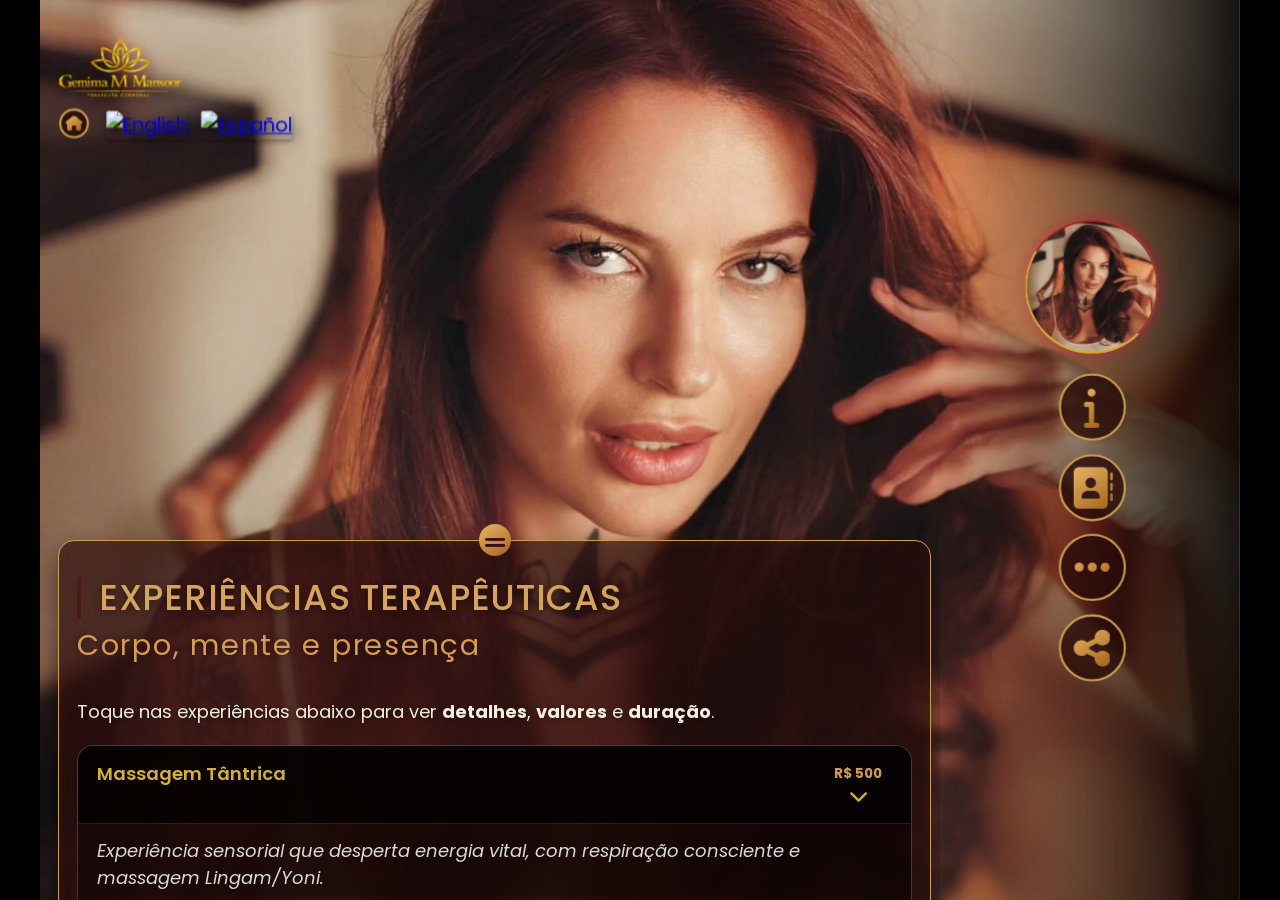
==== index.html @ d963f480 "Add files via upload" ====
<!DOCTYPE html>
<html lang="pt-br">
<head>
	<!-- Google tag (gtag.js) -->
	<script async src="https://www.googletagmanager.com/gtag/js?id=G-715Y9XQQBZ"></script>
	<script>
	window.dataLayer = window.dataLayer || [];
	function gtag(){dataLayer.push(arguments);}
	gtag('js', new Date());

	gtag('config', 'G-715Y9XQQBZ');
	</script>

	<!-- Google Tag Manager -->
	<script>(function(w,d,s,l,i){w[l]=w[l]||[];w[l].push({'gtm.start':
	new Date().getTime(),event:'gtm.js'});var f=d.getElementsByTagName(s)[0],
	j=d.createElement(s),dl=l!='dataLayer'?'&l='+l:'';j.async=true;j.src=
	'https://www.googletagmanager.com/gtm.js?id='+i+dl;f.parentNode.insertBefore(j,f);
	})(window,document,'script','dataLayer','GTM-T3SGC2VG');</script>
	<!-- End Google Tag Manager -->

    <meta charset="UTF-8">
	<meta http-equiv='X-UA-Compatible' content='IE=edge'>

	<title>Gemima M Mansoor | Terapeuta Corporal Integrativa</title>

	<meta name="description" content="Gemima M Mansoor – Terapeuta Corporal especializada em práticas integrativas, massagem tântrica, renascimento e bem-estar. Atendimento exclusivo e discreto.">

	<meta name="keywords" content="Gemima M Mansoor, Gemima Mansoor, terapeuta corporal, massagem tântrica, terapia integrativa, renascimento, rebirthing, bem-estar, spa terapêutico, Privacy Gemima, Gemima assinatura Privacy, Gemima M Mansoor fotos exclusivas">

	<meta name="author" content="Mauricio Jun TI">
	<meta name="robots" content="index, follow">
	<meta name="language" content="pt-BR">
	<meta name="revisit-after" content="7 days">

	<!-- RESPONSIVO -->
	<meta name="viewport" content="width=device-width, initial-scale=1.0, maximum-scale=1.0, user-scalable=no">
	<!-- FAVICON -->
	<link rel="icon" href="https://dcards.github.io/gemima-mansoor/favicon/favicon.ico" type="image/x-icon">
	<link rel="icon" href="https://dcards.github.io/gemima-mansoor/favicon/favicon-96x96.png" sizes="96x96" type="image/png"/>
	<link rel="icon" href="https://dcards.github.io/gemima-mansoor/favicon/favicon.svg" type="image/svg+xml"/>
	<link rel="apple-touch-icon" sizes="180x180" href="https://dcards.github.io/gemima-mansoor/favicon/apple-touch-icon.png" />
	<meta name="apple-mobile-web-app-title" content="Gemima M Mansoor | Terapeuta Corporal Integrativa" />

	<!-- CANONICAL -->
	<link rel="canonical" href="https://dcards.github.io/gemima-mansoor/">

	<!-- OPEN GRAPH (FACEBOOK / WHATSAPP / LINK PREVIEW) -->
	<meta property="og:title" content="Gemima M Mansoor | Terapeuta Corporal Integrativa">
	<meta property="og:description" content="Gemima M Mansoor – Terapeuta Corporal especializada em práticas integrativas, massagem tântrica, renascimento e bem-estar. Atendimento exclusivo e discreto.">
	<meta property="og:image" content="https://dcards.github.io/gemima-mansoor/imgs/logo-gemima-cartao-digital-puro-v01-01.png">
	<meta property="og:url" content="https://dcards.github.io/gemima-mansoor/">
	<meta property="og:type" content="website">
	<meta property="og:locale" content="pt_BR">

	<!-- TWITTER CARD -->
	<meta name="twitter:card" content="summary_large_image">
	<meta name="twitter:url" content="https://dcards.github.io/gemima-mansoor/"/>
	<meta name="twitter:title" content="Gemima M Mansoor | Terapeuta Corporal Integrativa">
	<meta name="twitter:description" content="Gemima M Mansoor – Terapeuta Corporal especializada em práticas integrativas, massagem tântrica, renascimento e bem-estar. Atendimento exclusivo e discreto.">
	<meta name="twitter:image" content="https://dcards.github.io/gemima-mansoor/imgs/logo-gemima-cartao-digital-puro-v01-01.png">

	<!-- PWA / MOBILE -->
	<meta name="theme-color" content="#000000">
	<meta name="mobile-web-app-capable" content="yes">
	<meta name="apple-mobile-web-app-capable" content="yes">
	<meta name="apple-mobile-web-app-status-bar-style" content="black-translucent">
	<meta name="apple-mobile-web-app-title" content="Cartão Digital">

	<!-- GEO (opcional, mas útil para local SEO) -->
	<meta name="geo.region" content="BR-RJ">
	<meta name="geo.placename" content="Rio de Janeiro">
	
	<link rel="manifest" href="https://dcards.github.io/gemima-mansoor/favicon/site.webmanifest" />

	<link rel='stylesheet' type='text/css' href='./css/all.css'/>
    <link rel='stylesheet' type='text/css' href='./css/brands.css'/>
    <link rel='stylesheet' type='text/css' href='./css/fontawesome.css'/>
    <link rel='stylesheet' type='text/css' href="./css/modal.css"/>

	<link rel="manifest" href="./manifest-github.json"/>

	<link rel="stylesheet" href="//fonts.googleapis.com/css2?family=Poppins:ital,wght@0,100;0,200;0,300;0,400;0,500;0,600;0,700;0,800;0,900;1,100;1,200;1,300;1,400;1,500;1,600;1,700;1,800;1,900&display=swap" media="all"/>

    <style>
        /* --- RESET & BASE --- */
        * { margin: 0; padding: 0; box-sizing: border-box; -webkit-font-smoothing: antialiased; }
		:root {
			/* Antigas cores de referência (turquesa/verde) foram substituídas */
			--profile-border-1: #D4AF37;      /* dourado principal */
			--profile-border-2: #F5F5F5;      /* branco suave */
			--link-color: #D4AF37;            /* bordas e ícones principais */
			--link-bgcolor: rgba(0, 0, 0, 0.6);
			--icon-color: #D4AF37;            /* ícones da sidebar */
			--share-icons-bgcolor: rgba(0, 0, 0, 0.85);
			--title-color: #F5F5F5;           /* títulos brancos */
			--newtitle-color: #D4AF37;        /* subtítulos dourados */
			--primary-color: #000000;
			--secondary-color: #D4AF37;
			--text-color: #F5F5F5;
			--menu-link-active-color: #D4AF37; /* ícone ativo dourado */
			--degrade-color: rgba(0, 0, 0, 0.9);
			--font-base: 'Poppins', sans-serif;
			--top-line-border: rgba(255, 255, 255, 0.2);
			
			/* Contatos e redes sociais */
			--contacts-icons-color: #D4AF37;
			--contacts-border-color: #D4AF37;
			--contacts-text-color: #F5F5F5;
			--social-icons-color: #F5F5F5;
			--social-border-color: #D4AF37;

			/* REDES SOCIAIS - NOVO CONTRASTE */
			--social-icons-color: #E0E0E0;        /* prata suave */
			--social-border-color: #D4AF37;       /* borda dourada (igual aos contatos) */
			--social-text-color: #FFFFFF;         /* texto de apoio, se houver */
			
			/* Botões fullscreen / add-to */
			--fullscreentextcolor: #F5F5F5;
			--fullscreentextbordertopleft: #D4AF37;
			--fullscreentextborderbottomright: #F5F5F5;
			--addtobtntextcolor: #D4AF37;
			--addtobtnbordertopleft: #D4AF37;
			--addtobtnborderbottomright: #F5F5F5;
			
			/* Footer */
			--mainfootertext: #aaaaaa;
			--mainfootertopborder: #262626;
			--mainfooterlink: #D4AF37;
			
			/* Imagem circular */
			--content-circular-image-border: #D4AF37;
			--call-to-action-link: #D4AF37;

			font-size: 100%;
		}
        
        body, html { 
            width: 100%; 
            height: 100%; 
            overflow: hidden;
            background-color: #000;
        }
        body { 
			/*font-size: clamp(0.75rem, 2vw, 1rem);*/
			font-size: clamp(0.875rem, 1.8vw, 1.125rem); /* 14px → 18px */
			font-family: var(--font-base);
			text-rendering: optimizeSpeed;
			-webkit-text-size-adjust: 100%;
    		-webkit-tap-highlight-color: transparent;
		}

        h1, h2, h3, h4, h5, h6 { font-weight: 600; line-height: 1.2; margin-bottom: 0.5em; color: var(--title-color); text-shadow: 2px 3px 5px rgba(0, 0, 0, 0.7); }
		h1 { font-size: clamp(1.375rem, 5vw, 2.8rem); } /* 22px → 44.8px (máximo) */
		h2 { font-size: clamp(1.25rem, 4vw, 2.2rem); } /* 20px → 35.2px */
		h3 { font-size: clamp(1.125rem, 3vw, 1.8rem); } /* 18px → 28.8px */
        /*h1 { font-size: clamp(1.5rem, 5vw, 2.5rem); }
        h2 { font-size: clamp(1.3rem, 4vw, 2rem); }
        h3 { font-size: clamp(1.1rem, 3vw, 1.5rem); }
		*/
		p, li, .texto-corrido {
			line-height: 1.5;
			/*max-width: 70ch;*/
		}
        /* --- CENA 3D --- */
        .scene {
            width: 100%; 
            height: 100vh; 
            perspective: 2000px;
            display: flex; 
            justify-content: center; 
            align-items: center;
        }

        .card-container {
            width: 100%; 
            height: 100%; 
            position: relative;
            transform-style: preserve-3d;
            transition: transform 1.2s cubic-bezier(0.4, 0, 0.2, 1);
        }

        .card-container.is-flipped { transform: rotateY(180deg); }

        .face {
            position: absolute; 
            width: 100%; 
            height: 100%;
            backface-visibility: hidden; 
            -webkit-backface-visibility: hidden;
            transform-style: preserve-3d;
            display: flex;
            justify-content: center;
        }

        .face-back { transform: rotateY(180deg); }

        .content-limit {
            width: 100%;
            max-width: 1200px;
            height: 100%;
            position: relative;
            display: grid;
            grid-template-columns: 0.75fr 0.25fr;
            transform-style: preserve-3d;
        }

        header {
            position: absolute;
			/*
			top: 4em;
    		left: 2.5em;
			*/
			top: 0;
			left: 0;
            z-index: 500;
            /*transform: translateZ(120px);*/
			transform: translate3d(3em, 3.5em, 120px);
            pointer-events: none;
			width: 30dvw;
        }
        .logo-link { pointer-events: auto; display: flex; align-items: center; cursor: pointer; }
        header img { max-height: 55px; width: auto; max-width: 100%; filter: drop-shadow(5px 5px 5px rgba(0, 0, 0, 0.55)); }

        .content-area { 
            grid-column: 1; 
            /*width: calc(75dvw + .4em);*/
			width: 75dvw;
			/*max-width: 1200px;*/
            height: 100%; 
            position: relative; 
            transform-style: preserve-3d;
        }
        
        .section-content {
            position: absolute; 
            /*width: calc(100% - 1.7em);*/
			/*width: calc(100% - 30px);*/
			width: calc(100% - 8px);
            height: 100%;
            /*left: 1.2em;*/
			top: 50%;
			left: 50%;
            /*padding: 0;*/
			padding: 0 .5em 0 1em;
            color: #fff; 
            overflow-y: auto;
            scrollbar-width: none;
            /*transform: translateZ(60px);*/
			transform: translate3d(-50%, -50%, 60px);
        }
        .face-front .section-content {
            overflow-y: auto;
			/*background-color: pink;*/
        }
        .face-back .section-content {
            overflow-y: auto;
			/*background-color: cyan;*/
        }

        .section-content::-webkit-scrollbar { display: none; }

        .text-wrapper {
			margin-top: 60dvh;
            width: 100%;
			/*width: 75dvw;*/
			max-width: 900px;
            background: rgba(0, 0, 0, 0.5);
            padding: 2em 1em 1em 1em;
            border-radius: 15px; 
            backdrop-filter: blur(15px);
            border: 1px solid rgba(255,255,255,0.1);
            margin-bottom: 60px;
            text-align: left;
        }

        .txtbreak {
			overflow-wrap: break-word; /* Quebra a palavra se passar do limite */
			word-break: break-all;     /* Força a quebra em navegadores mais antigos */
			hyphens: auto;             /* Adiciona hifenização se suportado */
			display: inline-block;     /* Garante que o elemento respeite o fluxo do box */
			max-width: 100%;
        }

		ul.checked-list li::marker {
			content: "✓ "; /* You can also use "✔️" or a hex code like "\2713" */
			color: #2ecc71; /* Sets the checkmark color */
			font-size: 1.2em; /* Adjusts the checkmark size */
			font-weight: bold;
		}

        .text-wrapper h2 { margin-bottom: 15px; color: var(--newtitle-color); text-transform: uppercase; }
        .text-wrapper p { line-height: 1.6; margin-bottom: 1em; text-shadow: 2px 3px 5px rgba(0, 0, 0, 0.7); }

        .sidebar {
            width: 25dvw;
			max-width: calc(25dvw - 4px);
            grid-column: 2; 
            height: 100%; 
            display: flex; 
            flex-direction: column;
            justify-content: center; 
            align-items: center; 
            /*transform: translateZ(90px);*/
			transform: translateZ(90px) translateX(-10px);
            padding: .6em .4em;
			background-image: linear-gradient(to right, rgba(255, 0, 0, 0), var(--degrade-color));
        }

        .profile-pic { 
            width: 100%; 
            max-width: 130px; 
            aspect-ratio: 1/1; 
            object-fit: cover; 
            border-radius: 50%; 
            margin-bottom: 35px; 
            cursor: pointer;
            pointer-events: auto;
        }

        .nav-icons { list-style: none; display: flex; flex-direction: column; gap: .7em; align-items: center; }
        .nav-icons li i { 
            font-size: clamp(1.5rem, 5vw, 2.5rem);
            color: #fff;
            cursor: pointer;
            transition: 0.3s;
        }
        .nav-icons li i:hover { color: var(--menu-link-active-color); transform: scale(1.1); }

        /* --- CLASSE ATIVA SOLICITADA --- */
        /* Altera apenas a cor do ícone sem mexer na borda */
        .nav-icons a.nav-active i {
            color: var(--menu-link-active-color) !important;
        }

        .bg-layer {
            position: absolute; top: 0; width: 100%; max-width: 1200px; height: 100%;
            background-position: top center; background-size: cover;
            transform: translateZ(0);
            transition: opacity 1.2s ease-in-out; 
            z-index: -1;
        }

        .card-container:not(.is-flipped) #bg-front { opacity: 1; }
        .card-container:not(.is-flipped) #bg-back { opacity: 0; }
        .card-container.is-flipped #bg-back { opacity: 1; }
        .card-container.is-flipped #bg-front { opacity: 0; }

        header, .sidebar, .text-wrapper { transition: opacity 0.1s linear; }

        .card-container:not(.is-flipped) .face-front header,
        .card-container:not(.is-flipped) .face-front .sidebar,
        .card-container:not(.is-flipped) .face-front .text-wrapper {
            opacity: 1; transition-delay: 0.6s;
        }
        .card-container.is-flipped .face-front header,
        .card-container.is-flipped .face-front .sidebar,
        .card-container.is-flipped .face-front .text-wrapper {
            opacity: 0; transition-delay: 0.6s;
        }

        .card-container.is-flipped .face-back header,
        .card-container.is-flipped .face-back .sidebar,
        .card-container.is-flipped .face-back .text-wrapper {
            opacity: 1; transition-delay: 0.6s;
        }
        .card-container:not(.is-flipped) .face-back header,
        .card-container:not(.is-flipped) .face-back .sidebar,
        .card-container:not(.is-flipped) .face-back .text-wrapper {
            opacity: 0; transition-delay: 0.6s;
        }

        #overlay-menu {
            position: fixed; top: 0; left: 50%; transform: translateX(-50%);
            width: 100%; max-width: 1200px; height: 100vh;
            background: rgba(0, 0, 0, 0.98); z-index: 1000;
            display: none; flex-direction: column; justify-content: center; align-items: center;
        }
        #overlay-menu.active { display: flex; }
        .close-btn { position: absolute; top: 30px; right: 30px; font-size: 50px; color: var(--gold-primary); cursor: pointer; }
        .overlay-list { list-style: none; text-align: center; }
        .overlay-list li { color: var(--icon-color); margin: .3em; font-size: 1.3rem; cursor: pointer; /*text-transform: capitalize;*/ }

		.profile-area {
			padding: 0 .15em;
		}
		.tooltip-mask-wrapper {
			right: .15em;
		}
        .circular-image {
            /*width: 95%; max-width: 8rem;*/ aspect-ratio: 1 / 1; border-radius: 50%;
            position: relative; display: flex; justify-content: center; align-items: center; margin-bottom: 1em;
        }
        .circular-image img { width: 95%; aspect-ratio: 1 / 1; border-radius: 50%; object-fit: cover; margin: 0 auto; object-position: center top; }
        .circular-image::before, .circular-image::after { content: ''; position: absolute; width: 95%; height: 95%; border-radius: 50%; }
        .circular-image::before { border: 2px solid transparent; border-bottom: 3px solid var(--profile-border-1); border-right: 2px solid var(--profile-border-1); border-left: 1px solid var(--profile-border-1); border-top: 2px solid var(--profile-border-1); animation: rotate 5s linear infinite; filter: drop-shadow(0 0 2px var(--profile-border-1)); z-index: -1; }
        .circular-image::after { border: 2px solid transparent; border-top: 3px solid var(--profile-border-2); border-right: 2px solid var(--profile-border-2); border-left: 1px solid var(--profile-border-2); border-bottom: 2px solid var(--profile-border-2); animation: rotatereverse 5s linear infinite; filter: drop-shadow(0 0 4px var(--profile-border-2)); z-index: -1; }
        @keyframes rotate { 0% { transform: rotate(0deg); } 100% { transform: rotate(360deg); } }
        @keyframes rotatereverse { 0% { transform: rotate(360deg); } 100% { transform: rotate(0deg); } }

        .nav-icons a {
            display: inline-flex; border: 2px solid var(--link-color); border-radius: 100%;
            background-color: var(--link-bgcolor); width: clamp(2.851rem, 10vw, 4rem);
            aspect-ratio: 1 / 1; justify-content: center; align-items: center; text-decoration: none;
        }
        .nav-icons a i { color: var(--icon-color); }

        /* Share Buttons Styles */
        .share-menu { list-style: none; display: flex; flex-direction: column; gap: .5rem; font-size: clamp(1.5rem, 5vw, 2.5rem); }
        .share-buttons { display: none; margin-right: 10px; }
        .share-buttons.show {
            display: flex !important; position: fixed; right: calc(25dvw - .7em); z-index: 1001;
            align-items: flex-end; background-color: var(--share-icons-bgcolor);
            padding: .7rem .5rem; border-radius: 50% / 9.5%; flex-direction: column;
        }
        .share-item a {
            color: var(--icon-color); border: 2px solid var(--link-color); border-radius: 100%;
            background-color: var(--link-bgcolor); width: clamp(2.851rem, 10vw, 4rem);
            aspect-ratio: 1 / 1; display: flex; justify-content: center; align-items: center; text-decoration: none;
        }
        .copy-tooltip {
            position: absolute; background-color: var(--share-icons-bgcolor); color: white;
            padding: 5px 10px; border-radius: 4px; font-size: .7em; /*bottom: 100%;*//*bottom: -2.7em;*/ left: 50%;
            transform: translateX(-50%); white-space: nowrap; opacity: 0; pointer-events: none;
            transition: opacity 0.3s ease; margin-bottom: 5px; z-index: 1001;
        }
		.copy-link { position: relative; }
		.fade-wrapper {
			/* Envolve o conteúdo rolável e aplica a máscara */
			/*
			-webkit-mask-image: linear-gradient(to bottom, transparent 85px, black 120px, black 100%);
			mask-image: linear-gradient(to bottom, transparent 85px, black 120px, black 100%);
			*/
			-webkit-mask-image: linear-gradient(to bottom, transparent 115px, black 170px, black 100%);
			mask-image: linear-gradient(to bottom, transparent 115px, black 170px, black 100%);
			-webkit-mask-size: 100% 100%;
			mask-size: 100% 100%;
			-webkit-mask-repeat: no-repeat;
			mask-repeat: no-repeat;
		}

		/* --- ESTILIZAÇÃO DO CONJUNTO SHARE + QRCODE --- */
		.share-buttons.show {
			display: flex !important; 
			position: fixed; 
			right: calc(25dvw - .7em); 
			z-index: 1001;
			align-items: center; /* Centralização vertical dos itens (QR e Menu) */
			justify-content: center;
			background-color: var(--share-icons-bgcolor);
			padding: 1.5rem;
			/* Novo border-radius aprimorado para o conjunto */
			border-radius: 25px; 
			border: 1px solid rgba(255, 255, 255, 0.1);
			backdrop-filter: blur(10px);
			flex-direction: row; /* QRCode à esquerda, Menu à direita */
			gap: 1.5rem;
			/* Limite solicitado de 65% da largura da área visível */
			max-width: 65vw;
			box-shadow: 0 10px 30px rgba(0,0,0,0.5);
		}

		/* Container do QRCode e Legenda */
		.qrcode-wrapper {
			display: flex;
			flex-direction: column;
			align-items: center;
			justify-content: center;
			flex-shrink: 0;
		}
		.qrcode-img {
			width: clamp(27dvw, 15vw, 150px);
			height: auto;
			border: 5px solid #fff;
			border-radius: 8px;
			margin-bottom: 8px;
		}
		.qrcode-legend {
			color: var(--icon-color);
			font-size: 0.75rem;
			font-weight: 600;
			text-transform: uppercase;
			letter-spacing: 1px;
			white-space: nowrap;
		}

		/* Ajuste fino na lista de ícones para não perder o alinhamento */
		.share-menu { 
			list-style: none; 
			display: flex; 
			flex-direction: column; 
			gap: 0.5rem; 
		}

		/* --- ESTILIZAÇÃO DO COMPONENTE DE CONTATOS --- */
		.contact-container {
			display: grid;
			grid-template-columns: repeat(3, 1fr); /* 3 colunas por linha */
			gap: 0.8rem;
			width: 100%;
			justify-content: center;
		}
		.contact-item {
			text-decoration: none;
			display: flex;
			flex-direction: column;
			align-items: center;
			transition: transform 0.3s ease;
		}
		.contact-item:hover {
			transform: translateY(-5px);
		}
		.contact-btn {
			width: clamp(2.851rem, 10vw, 4rem);
			aspect-ratio: 1 / 1;
			border-radius: 100%;
			display: flex;
			justify-content: center;
			align-items: center;
			background-color: var(--link-bgcolor);
			/* Sugestão de cor: Bordas em dourado/laranja para destaque */
			border: 2px solid var(--contacts-border-color);
			margin-bottom: 8px;
			box-shadow: 0 4px 15px rgba(0,0,0,0.3);
		}
		.contact-btn i {
			/* Sugestão de cor: Ícones acompanhando a borda */
			color: var(--contacts-icons-color);
			font-size: clamp(1.5rem, 5vw, 2.5rem);
		}
		.contact-label {
			color: var(--contacts-text-color);
			font-size: clamp(0.65rem, 2vw, 0.75rem);
			text-transform: uppercase;
			font-weight: 500;
			letter-spacing: 0.5px;
			text-align: center;
		}
		.contact-grid-wrapper {
			padding-bottom: 1em;
		}

		/* --- COMPONENTE DE REDES SOCIAIS --- */
		.social-grid-wrapper {
			padding: 1em 0;
			border-top: 1px solid var(--top-line-border);
			border-image: linear-gradient(to right, transparent, var(--top-line-border), var(--top-line-border), var(--top-line-border), transparent) 1;
			width: 100%;
			justify-content: center; /* Centraliza horizontalmente */
		}
		.social-container {
			display: flex;
			flex-wrap: wrap; /* Quebra linha se necessário */
			justify-content: center;
			gap: 1rem; /* Espaçamento uniforme */
			max-width: 100%;
			/*margin-top: 1em;*/
		}
		.social-btn {
			width: clamp(2.851rem, 10vw, 4rem); /* Mesma dimensão do contact-grid-wrapper */
			aspect-ratio: 1 / 1;
			border-radius: 50%;
			display: flex;
			justify-content: center;
			align-items: center;
			background-color: var(--link-bgcolor);
			/* Sugestão: Borda dourada para manter o padrão Premium */
			border: 2px solid var(--social-border-color);
			text-decoration: none;
			transition: all 0.3s cubic-bezier(0.175, 0.885, 0.32, 1.275);
		}
		.social-btn i {
			/* Sugestão: Ícones em dourado */
			color: var(--social-icons-color);
			font-size: clamp(1.5rem, 5vw, 2.5rem);
		}
		/* Efeito de Hover para interatividade */
		.social-btn:hover {
			transform: scale(1.1) translateY(-3px);
			background-color: var(--secondary-color);
		}
		.social-btn:hover i {
			color: #000; /* Inverte a cor no hover para destaque */
		}
		.redesSociais {
			padding: 1em 0;
			border-top: 1px solid var(--top-line-border);
			border-image: linear-gradient(to right, transparent, var(--top-line-border), var(--top-line-border), var(--top-line-border), transparent) 1;
			width: 100%;
			justify-content: center; /* Centraliza horizontalmente */
		}
		.social-btn:hover {
			transform: scale(1.1) translateY(-3px);
			background-color: #D4AF37;        /* fundo dourado */
		}
		.social-btn:hover i {
			color: #000000;                   /* ícone preto para contraste */
		}

        /* Modal Add To */
		/* The Modal (background) */
		.modal {
			display: none; /* Hidden by default */
			position: fixed; /* Stay in place */
			z-index: 19999;
			left: 0;
			top: initial !important;
			bottom: 0 !important;
			width: 100%; /* Full width */
			height: auto !important;
			overflow: auto; /* Enable scroll if needed */
			background-color: rgb(0,0,0); /* Fallback color */
			background-color: rgba(0,0,0,0.4); /* Black w/ opacity */
			-webkit-animation-name: fadeIn; /* Fade in the background */
			-webkit-animation-duration: 0.4s;
			animation-name: fadeIn;
			animation-duration: 0.4s;
		}
		/* Modal Content */
		.modal-content {
			position: fixed;
			bottom: 0;
			background-color: #fefefe;
			width: 100%;
			-webkit-animation-name: slideIn;
			-webkit-animation-duration: 0.4s;
			animation-name: slideIn;
			animation-duration: 0.4s;
			background: rgba(31, 78, 80, 0.85);
		}
		/* The Close Button */
		.close {
			color: var(--addtobtntextcolor) /*#D6BA84*/;
			float: right;
			font-size: 28px;
			font-weight: bold;
		}
		.close:hover,
		.close:focus {
			color: #b5b5b5;
			text-decoration: none;
			cursor: pointer;
		}
		.modal-header {
			padding: 2px 16px;
			background-color: #fff;
			color: white;
			background-color: initial;
			border-bottom: 1px solid #C41E3A;
            align-items: center;
		}
		.modal-header h2 {
			font-size: 1.15em;
			line-height: 28px;
			color: var(--addtobtntextcolor) /*#D6BA84*/;
			font-weight: normal;
			margin: 0;
		}
		.modal-body {padding: 11px 16px 6px 16px;}
		.modal-footer {
			display: none;
		}
		/* Add Animation */
		@-webkit-keyframes slideIn {
			from {bottom: -300px; opacity: 0} 
			to {bottom: 0; opacity: 1}
		}
		@keyframes slideIn {
			from {bottom: -300px; opacity: 0}
			to {bottom: 0; opacity: 1}
		}
		@-webkit-keyframes fadeIn {
			from {opacity: 0} 
			to {opacity: 1}
		}
		@keyframes fadeIn {
			from {opacity: 0} 
			to {opacity: 1}
		}
		.fullscreenline { display: block; align: center; margin: 0px auto; text-align: center; }
		.fullscreenline button {
			transition: all .3s;
			background: initial;
			/*padding: 10px 10px !important;*/
			padding: .8em .6em !important;
			display: inline-block;
			vertical-align: middle;
			margin: 0 0 5px 0;
			font-size: 14px;
			text-transform: uppercase;
			color: var(--fullscreentextcolor);
			font-weight: normal;
			white-space: nowrap;
			font-family: var(--font-base)/*'Lato', sans-serif*/;
			text-decoration: none;
			letter-spacing: 1.5px;
			cursor: pointer;
			border: none !important;
            box-shadow: 2px 0px inset var(--fullscreentextbordertopleft), 0px 2px inset var(--fullscreentextbordertopleft), -2px 0px inset var(--fullscreentextborderbottomright), 0px -2px inset var(--fullscreentextborderbottomright);
		}
		button.firstbutt { /*margin-right: 10px !important;*/ }
		#fullscreenbuttons {
			margin-top: 1em;
			/*margin-bottom: 1em;*/
			font-size: 0.8em !important;
			display: flex;
			flex-wrap: wrap;
			justify-content: center;
			gap: .5em;
			max-width: 100%;
			padding: 1em 0;
    		border-top: 1px solid var(--top-line-border);
			border-image: linear-gradient(to right, transparent, var(--top-line-border), var(--top-line-border), var(--top-line-border), transparent) 1;
		}
		#fullscreenbuttons button {
			font-size: 0.8em !important;
			display: flex;
			justify-content: center;
			align-items: center;
		}
		.add-to {
			/*
			background-color: #E02D44; 
			width: 30%;
			*/
		} 
		.add-to-btn {
			color: var(--addtobtntextcolor) !important;
			font-size: 0.75em !important;
            box-shadow: 2px 0px inset var(--addtobtnbordertopleft), 0px 2px inset var(--addtobtnbordertopleft), -2px 0px inset var(--addtobtnborderbottomright), 0px -2px inset var(--addtobtnborderbottomright) !important;
			border-radius: 4px;
		}

        /* Footer */
		.mainfooter {
			background: initial;
			width: 100%;
            text-align: center;
            margin-top: 1em;
            padding: 1em;
			color: var(--mainfootertext);
			border-top: 1px solid var(--mainfootertopborder);
		}
        .mainfooter p {
			margin: 0 auto;
		}
		.mainfooter a {
			color: var(--mainfooterlink);
			text-decoration: none;
		}
        footer {
			text-align: center;
			padding: 0;
			font-size: 0.7em;
		}

		/* Content Images */
		.content-right-circular-image {
			float: right;
			width: 7em;
			aspect-ratio: 1 / 1;
			object-fit: cover;
			border-radius: 50%;
			border: 2px solid var(--content-circular-image-border);
			margin-left: .5em;
			object-position: center top;
		}
		/* Content List */
		main.content-area section.section-content ul {
			list-style-type: circle;
			padding-left: 2em;
			list-style-position: outside;
			padding-bottom: 1em;
		}
		main.content-area section.section-content li {
			line-height: 1.6;
		}
		/* Content Link */
		main.content-area section.section-content p a {
			color: var(--text-color);
			text-decoration: underline;
		}
		main.content-area section.section-content a.calltoaction {
			color: var(--call-to-action-link);
			font-weight: bold;
			text-decoration: underline;
		}
		/* Ajustes de empilhamento (Stacking Context) */
		/* Quando o cartão NÃO está virado, a face de trás deve ignorar toques */
		.card-container:not(.is-flipped) .face-back {
			pointer-events: none;
			/*visibility: hidden;*/ /* Reforço para o navegador ignorar a camada */
		}
		/* Quando o cartão ESTÁ virado, a face da frente deve ignorar toques */
		.card-container.is-flipped .face-front {
			pointer-events: none;
			/*visibility: hidden;*/
		}
		/* Garante que a face visível sempre aceite toques */
		.card-container:not(.is-flipped) .face-front,
		.card-container.is-flipped .face-back {
			pointer-events: auto;
			/*visibility: visible;*/
		}
		
        @media (min-width: 768px) {
            /*header { top: 3.5em; left: 3.7em; }*/
            /*.section-content { left: 1.5em; }*/
            /*.sidebar { right: 1.1em !important; width: 25dvw; }*/
            /*.content-area { width: calc(100dvw - 25dvw); }*/
            .share-buttons.show { right: calc(25dvw - .5em); }
        }
		@media screen and (min-width: 1024px) and (max-height: 600px) {
			/*
            header {
                top: 3em;
                left: 3.5em;
            }
			*/
        }
        @media (min-width: 1200px) {
            /*.sidebar { max-width: calc((1200px * 25 / 100) - 1.7em); }*/
			.section-content {
				width: 100%;
				transform: translate3d(-50%, -50%, 0px);
			}
			.content-area {
				max-width: 900px;
			}
			.sidebar {
				width: 300px;
				max-width: calc(300px - 17px);
			}
            .share-buttons.show { right: calc((1200px * 22.5 / 100)); }
            /*.content-area { width: calc((1200px * 75 / 100)); }*/
        }
		@media (min-width: 1280px) {
			/*
			.sidebar {
				max-width: calc((1200px * 25 / 100) - 1.57em);
			}
			*/
		}
        @media (max-width: 768px) {
            .content-limit { grid-template-columns: 1fr; }
            /*.sidebar { position: absolute; right: 0.6em; width: calc(25dvw - .7em); transform: translateZ(100px); }*/
        }
		@media (max-width: 480px) {
			.fade-wrapper {
				/*
				-webkit-mask-image: linear-gradient(to bottom, transparent 70px, black 120px, black 100%);
				mask-image: linear-gradient(to bottom, transparent 70px, black 120px, black 100%);
				*/
				-webkit-mask-image: linear-gradient(to bottom, transparent 115px, black 170px, black 100%);
				mask-image: linear-gradient(to bottom, transparent 115px, black 170px, black 100%);
			}

			.share-buttons.show {
				padding: 1rem;
				gap: 0.8rem;
			}
			.qrcode-legend {
				font-size: 0.6rem;
			}
		}
		/* Ajuste para telas muito pequenas */
		@media (max-width: 360px) {
			.contact-container {
				gap: 0.8rem 0.5rem;
			}
		}
		@media (max-height: 430px) {
			.profile-area {
				padding: 0 1.8em;
			}
			.tooltip-mask-wrapper {
				right: 1.8em;
			}
			.circular-image {
				/*width: 65%;*/
				margin-bottom: .5em;
			}
			.nav-icons {
				gap: .5em;
			}
			.nav-icons a {
				width: clamp(2.851rem, 10vw, 2.851rem);
			}
			.nav-icons li i {
				font-size: clamp(1.5rem, 1.7rem, 2.5rem);
			}
			/*
			header {
				top: 2em;
				left: 2.5em;
			}
			*/
			.share-item a {
				width: clamp(2.851rem, 10vw, 2.5rem);
			}
			.share-menu {
				gap: .3em;
				font-size: clamp(1.5rem, 5vw, 1.7rem);
			}
		}
		@media (max-height: 345px) {
			.profile-area {
				padding: 0 2.4em;
			}
			.tooltip-mask-wrapper {
				right: 2.4em;
			}
			.circular-image {
				/*width: 60%;*/
				margin-bottom: .3em;
			}
			.nav-icons {
				gap: .3em;
			}
			.nav-icons a {
				width: clamp(2.851rem, 10vw, 2.851rem);
			}
			.nav-icons li i {
				font-size: clamp(1.5rem, 1.7rem, 2.5rem);
			}
			.share-item a {
				width: clamp(2.851rem, 10vw, 2.5rem);
			}
			.share-menu {
				gap: .2em;
				font-size: clamp(1.5rem, 5vw, 1.7rem);
			}
		}
    </style>
	<style>
		/* --- VERSÃO LIGHT/TRANSPARENT DO TOOLTIP --- */
		
		.profile-area {
			position: relative;
			display: inline-flex;
			align-items: center;
			justify-content: center;
		}

		.circular-image {
			position: relative;
			z-index: 20;
			cursor: pointer;
		}

		/* 1. MASK CONTAINER */
		.tooltip-mask-wrapper {
			position: absolute;
			right: .15em;
			top: 0;
			/*transform: translateY(-50%);*/
			height: calc(100% - .5em);
			z-index: 10;
			overflow: hidden; 
			width: 0; 
			opacity: 0;
			visibility: hidden;
			pointer-events: none;
			transition: width 0.6s cubic-bezier(0.19, 1, 0.22, 1), 
						opacity 0.4s ease,
						visibility 0.4s;
		}

		.tooltip-mask-wrapper.active {
			width: 90dvw /*calc(380px + 13em)*/;
			opacity: 1;
			visibility: visible;
			pointer-events: auto;
		}

		/* 2. APPENDIX SLIDER - VERSÃO CLARA/TRANSPARENTE */
		.tooltip-appendix {
			position: absolute;
			right: 0;
			top: 0;
			height: 100%;
			width: max-content;
			max-width: 88dvw;
			
			/* OPÇÃO: Fundo Branco Translúcido (Efeito Vidro) */
			/*background: rgba(255, 255, 255, 0.35); */
			background: rgba(214, 186, 132, .65);
			
			/* OPÇÃO: Totalmente sem cor (Remover a linha de background acima e usar apenas o blur) */
			/* background: transparent; */

			backdrop-filter: blur(12px); 
			-webkit-backdrop-filter: blur(12px);
			
			padding: .5em 7.5em .5em 1em;
			border-radius: 100px 100px;
			
			/* Borda subtil para definir o limite no fundo claro */
			border-top: 2px solid rgba(255, 255, 255, 0.8);
			border-right: 2px solid rgba(255, 255, 255, 0.8);
			border-bottom: 2px solid rgba(255, 255, 255, 0.8);
			border-left: 2px solid rgba(255, 255, 255, 0.8);
			/*border-right: none;*/
			
			/* Sombra mais suave para versões claras */
			box-shadow: -5px 5px 15px rgba(0,0,0,0.1);
			text-shadow: none;
		}

		.tooltip-content {
			display: flex;
			align-items: center;
			justify-content: flex-start;
			gap: 1em;
			height: 100%;
			min-width: max-content; 
			text-shadow: none;
		}
		.tooltip-text h1, .tooltip-text h2, .tooltip-text h3, .tooltip-text h4, .tooltip-text h5, .tooltip-text h6, .tooltip-text p, .tooltip-text a {
			text-shadow: none !important;
		}

		.close-trigger {
			display: flex;
			align-items: center;
			justify-content: center;
			/* Cor de destaque mais escura para contraste no fundo claro */
			color: #000; 
			cursor: pointer;
			transition: transform 0.3s ease;
			flex-shrink: 0;
		}

		.close-trigger svg {
			width: 2em;
			height: 2em;
		}

		.tooltip-text {
			display: flex;
			flex-direction: column;
			line-height: 1.3;
			text-align: right;
		}

		/* Tipografia ajustada para fundo claro */
		.tooltip-text .name {
			color: #000; /* Texto escuro para leitura */
			font-size: 1em;
			/*font-weight: 700;*/
			margin: 0;
		}

		.tooltip-text .role {
			color: #000; /* Destaque em tom mais escuro que o original */
			font-size: 0.85em;
			margin: 0;
			/*font-weight: 600;*/
		}

		.tooltip-text .company {
			color: #333333;
			font-size: 0.85em;
			margin: 0;
		}

		@media (min-width: 600px) {
			.tooltip-appendix {
				padding: .5em 9em .5em 1em;
			}
		}
		@media (max-height: 430px) {
			.tooltip-mask-wrapper {
				right: 1.8em;
			}
		}
		@media (max-height: 345px) {
			.tooltip-mask-wrapper {
				right: 2.4em;
			}
		}
	</style>
	<style>
		/* --- ENGINE DE CENA ESPACIAL (ROTAÇÃO E PERSPECTIVA) --- */
		:root {
			--gyro-rot-x: 0deg;
			--gyro-rot-y: 0deg;
		}

		.bg-layer {
			position: absolute;
			top: 0;
			left: 50%;
			transform: translateX(-50%);
			width: 100%;
			height: 100%;
			overflow: hidden;
			z-index: -1;
			/* Define a profundidade do efeito 3D sem afetar outros elementos */
			/*perspective: 1000px; */
		}

		.bg-layer::before {
			content: "";
			position: absolute;
			/* Aumentamos a área da imagem para evitar frestas na rotação */
			top: -20%;
			left: -20%;
			width: 140%;
			height: 140%;
			background-image: inherit;
			background-size: cover;
			background-position: top center;
			
			/* Eixo de rotação centralizado */
			transform-origin: center center;
			
			/* Aplica a rotação baseada nas variáveis do JS */
			/* scale(1.6) é o "seguro" para não mostrar fundo branco */
			transform: scale(1.1) 
					rotateX(var(--gyro-rot-x)) 
					rotateY(var(--gyro-rot-y));
			
			/* Transição suave para evitar trepidação do sensor */
			transition: transform 0.4s cubic-bezier(0.1, 0.3, 0.2, 1);
			will-change: transform;
		}

		/* Mantém o contexto 3D para elementos que usam translateZ */
		.face-front, .face-back {
			transform-style: preserve-3d !important;
		}
	</style>
	<style>
		.video-bg, .bg-layer-img {
			position: absolute;
			top: 0;
			left: 0;
			width: 100%;
			height: 100%;
			object-fit: cover;
			object-position: top center;
			pointer-events: none;
		}
		#detach-button-host {
			display: none !important;
		}
		@media (max-width: 430px) {
			/* --- Estilização do Fundo (Vídeo e Imagem) --- */
			.bg-layer {
				/* Define a profundidade para os elementos filhos */
				z-index: -1;
				perspective: 1500px; /* Sensação de profundidade */
			}
			/* Aplica-se tanto ao vídeo quanto à imagem de fundo se necessário */
			.video-bg, .bg-layer-img {
				/*
				top: -5%;
				left: 50%;
				transform: translateX(-50%) scale(1.5) rotateY(var(--gamma-rot, 0deg));
				transform-origin: top center;
				transition: transform 0.3s cubic-bezier(0.25, 0.1, 0.25, 1);
				transform-style: flat;
				backface-visibility: hidden;
				will-change: transform;
				*/
			}

			/* Mantém o contexto 3D das faces para não quebrar o translateZ dos textos/ícones */
			.face-front, .face-back {
				transform-style: preserve-3d !important;
			}
		}
		@media (orientation: landscape) {
			/* Insira aqui o CSS para modo paisagem */
			.video-bg, .bg-layer-img {
				object-position: 50% 25%;
			}
		}
		@media (min-width: 769px) {
			/* Insira aqui o CSS para telas grandes */
			.video-bg, .bg-layer-img {
				object-position: 50% 25%;
			}
		}
	</style>
	<style>
		/* Contentor posicionado abaixo do logo em ambas as faces */
		.language-selector-container {
			pointer-events: auto;
			display: flex;
			justify-content: center;
			width: 100%;
			margin-top: 10px;
			position: relative;
			/* Mantém as bandeiras visíveis acima de transformações 3D */
			transform: translateZ(50px); 
			z-index: 100;
			cursor: pointer;
		}

		.flags-wrapper {
			display: flex;
			gap: 12px;
		}

		.flag-link img {
			/*width: 28px;*/
			width: 1.5em;
			height: auto;
			border-radius: 3px;
			transition: transform 0.2s ease;
			box-shadow: 0 2px 4px rgba(0,0,0,0.3);
		}

		.flag-link:hover img {
			transform: scale(1.15);
		}

		/* Esconder widgets nativos do Google */
		.goog-te-banner-frame.skiptranslate, #goog-gt-tt, .goog-te-balloon-frame, .skiptranslate, .VIpgJd-ZVi9od-aZ2wEe-wOHMyf {
			display: none !important;
		}
		body { top: 0px !important; }
	</style>
	<style>
		.nfc-container {
			text-align: center;
			/*margin-top: 1.5em;*/
			position: relative;
			transform: translateZ(55px); /* Garante que o botão fique acima da face */
			z-index: 110;
			padding: 1em 0 0 0;
			border-top: 1px solid var(--top-line-border);
			border-image: linear-gradient(to right, transparent, var(--top-line-border), var(--top-line-border), var(--top-line-border), transparent) 1;
		}
		.nfc-button {
			background-color: var(--link-bgcolor);
    		border: 2px solid var(--social-border-color);
			padding: 1em 1em;
			border-radius: 100px;
			cursor: pointer;
			color: var(--social-icons-color);
    		font-size: 1em;
			font-weight: 600;
			transition: all 0.3s ease;
		}
		.nfc-button:hover {
			background-color: var(--secondary-color);
			transform: scale(1.05);
			box-shadow: 0 4px 10px rgba(0,0,0,0.3);
		}
		.nfcStatus {
			font-size: 1em;
			color: var(--social-icons-color);
			margin-top: .5em;
			/*
			min-height: 1em;
			*/
		}
	</style>
	<style>
		.mj-carousel-container {
			position: relative;
			width: 100%;
			margin: 20px 0;
			overflow: visible;
			/* Importante para o swipe mobile funcionar sem conflitos */
			touch-action: pan-y; 
		}

		.mj-carousel-viewport {
			overflow: hidden;
			width: 100%;
			border-radius: 12px;
		}

		.mj-carousel-track {
			display: flex;
			transition: transform 0.5s cubic-bezier(0.23, 1, 0.32, 1);
			will-change: transform;
		}

		/* Padronização das imagens: 80% da largura para mostrar a próxima imagem */
		.mj-carousel-item {
			min-width: 80%; 
			padding: 0 8px;
			box-sizing: border-box;
		}

		.mj-image-wrapper {
			position: relative;
			width: 100%;
			height: 220px; /* Altura fixa padronizada */
			overflow: hidden;
			border-radius: 10px;
			background: #1a1a1a;
			cursor: pointer;
		}

		.mj-carousel-img {
			width: 100%;
			height: 100%;
			object-fit: cover; /* Recorta a imagem para preencher o espaço mantendo o centro */
			object-position: center 25%;
		}

		.mj-carousel-caption {
			position: absolute;
			bottom: 0;
			left: 0;
			width: 100%;
			padding: 20px 10px 10px;
			background: linear-gradient(transparent, rgba(0,0,0,0.8));
			color: #fff;
			font-size: 0.9rem;
			text-align: center;
		}

		/* Navegação */
		.mj-carousel-nav {
			position: absolute;
			top: 50%;
			transform: translateY(-50%);
			background: white;
			border: none;
			width: 40px;
			height: 40px;
			border-radius: 50%;
			box-shadow: 0 4px 10px rgba(0,0,0,0.3);
			cursor: pointer;
			z-index: 10;
			display: flex;
			align-items: center;
			justify-content: center;
			font-size: 18px;
		}
		.mj-prev { left: -15px; }
		.mj-next { right: -15px; }

		/* Bolinhas */
		.mj-carousel-dots {
			display: flex;
			justify-content: center;
			margin-top: 15px;
			gap: 10px;
		}
		.mj-dot {
			width: 10px;
			height: 10px;
			background: #ccc;
			border-radius: 50%;
			cursor: pointer;
			transition: all 0.3s;
		}
		.mj-dot.mj-dot-active {
			background: #333;
			transform: scale(1.3);
		}

		/* Lightbox (Mesma lógica) */
		.mj-lb {
			position: fixed;
			top: 0; left: 0;
			width: 100%; height: 100%;
			background: rgba(0,0,0,0.9);
			display: none;
			z-index: 99999;
			flex-direction: column;
			justify-content: center;
			align-items: center;
		}
		.mj-lb-img { max-width: 90%; max-height: 80%; object-fit: contain; }
		.mj-lb-close { position: absolute; top: 20px; right: 20px; color: #fff; font-size: 40px; cursor: pointer; }

		.image-viewer {
			display: none;
			position: fixed;
			z-index: 9999;
			left: 0;
			top: 0;
			width: 100%;
			height: 100%;
			background-color: rgba(0, 0, 0, 0.9);
			align-items: center;
			justify-content: center;
			flex-direction: column;
		}

		.viewer-content {
			max-width: 90%;
			max-height: 80%;
			border: 3px solid white;
			border-radius: 4px;
			box-shadow: 0 0 20px rgba(0,0,0,0.5);
			object-fit: contain;
		}

		#viewer-caption {
			color: #ccc;
			padding: 15px;
			text-align: center;
			font-size: 1.1rem;
			font-family: sans-serif;
		}

		.close-viewer {
			position: absolute;
			top: 20px;
			right: 35px;
			color: #f1f1f1;
			font-size: 40px;
			font-weight: bold;
			cursor: pointer;
			transition: 0.3s;
		}

		.close-viewer:hover {
			color: #bbb;
		}
	</style>
	<style>
		/* Instagram Embed - Estilos seguros para não interferir no 3D */
		.instagram-embed {
			width: 100% !important;
			max-width: 560px;
			margin: 1em auto;
			position: relative;
			transform: translateZ(0);
			backface-visibility: hidden;
			display: block;
		}
		.instagram-media {
			margin: 0 auto !important;
			width: 100% !important;
			min-width: auto !important;
			background: transparent !important;
			border: 0 !important;
		}
		.instagram-embed blockquote, .instagram-embed blockquote div {
			width: 100% !important;
		}
		/* Fallback elegante */
		.instagram-embed .insta-fallback {
			background: #fff;
			border-radius: 12px;
			padding: 16px;
			text-align: center;
			font-family: system-ui, sans-serif;
		}
		.instagram-embed .insta-fallback a {
			display: inline-block;
			background: #1a1a1a;
			color: white;
			padding: 10px 24px;
			border-radius: 40px;
			text-decoration: none;
			margin-top: 12px;
			transition: background 0.2s;
		}
		.instagram-embed .insta-fallback a:hover {
			background: #e1306c;
		}
		.facebook-embed .insta-fallback span, .instagram-embed .insta-fallback span {
			color: #000;
		}
		.instagram-media-registered, .instagram-media-registered div {
			width: 100% !important;
			min-width: auto !important;
		}
		.instagram-media div a, .instagram-media-registered div a {
			color: #000;
		}
	</style>
	<style>
		/* Facebook Embed - Preserva efeitos 3D */
		.facebook-embed {
			width: 100%;
			max-width: 100%;
			margin: 1em auto;
			position: relative;
			transform: translateZ(0);
			backface-visibility: hidden;
			display: flex;
			justify-content: center;
			text-align: center;
		}
		.facebook-embed iframe {
			width: 100% !important;
			height: auto;
			min-height: 280px;
			border: none;
			overflow: hidden;
			border-radius: 8px;
			background: transparent;
		}
		/* Fallback enquanto carrega */
		.facebook-embed .fb-loading {
			background: #f0f2f5;
			border-radius: 8px;
			padding: 2rem;
			text-align: center;
			color: #606770;
			font-family: system-ui, sans-serif;
		}
		/* Fallback elegante (reutiliza o estilo do Instagram) */
		.instagram-embed .insta-fallback,
		.facebook-embed .insta-fallback {
			background: #fff;
			border-radius: 12px;
			padding: 16px;
			text-align: center;
			font-family: system-ui, sans-serif;
		}
		.instagram-embed .insta-fallback a,
		.facebook-embed .insta-fallback a {
			display: inline-block;
			background: #1a1a1a;
			color: white;
			padding: 10px 24px;
			border-radius: 40px;
			text-decoration: none;
			margin-top: 12px;
			transition: background 0.2s;
		}
		.instagram-embed .insta-fallback a:hover,
		.facebook-embed .insta-fallback a:hover {
			background: #e1306c;
		}
		.facebook-embed .insta-fallback a:hover {
			background: #1877f2;
		}
		.fb_iframe_widget_fluid span {
			width: 100% !important;
		}
	</style>
	<style>
		.btn-form-contato {
			display: block;
			width: fit-content;
			max-width: 90%;
			margin: 1em auto 0 auto;
			padding: 0.75em 2em;
			background: linear-gradient(135deg, #4C8F8F, #5FB3B3);
			border: none;
			border-radius: 50px;
			font-family: var(--font-base);
			font-weight: 600;
			font-size: 1em;
			text-transform: uppercase;
			letter-spacing: 1px;
			color: #fff;
			cursor: pointer;
			transition: transform 0.3s ease, box-shadow 0.3s ease;
			box-shadow: 0 4px 12px rgba(0,0,0,0.3);
			z-index: 10;
			text-align: center;
			backdrop-filter: blur(2px);
		}
		.btn-form-contato:hover {
			transform: scale(1.02);
			box-shadow: 0 6px 16px rgba(0,0,0,0.4);
			background: linear-gradient(135deg, #5FB3B3, #4C8F8F);
		}
		.btn-form-contato-02 {
			margin: 0 auto !important;
		}

		.form-overlay {
			position: fixed;
			top: 0;
			left: 0;
			width: 100%;
			height: 100%;
			background-color: rgba(0, 0, 0, 0.85);
			backdrop-filter: blur(8px);
			z-index: 20000;
			display: none;
			justify-content: center;
			align-items: center;
			pointer-events: auto;
			transition: opacity 0.3s ease;
		}

		.form-overlay.active {
			display: flex;
		}

		.form-container {
			position: relative;
			width: 90%;
			max-width: 700px;
			max-height: 85vh;
			background: #000000cc;
			border-radius: 20px;
			padding: 1em;
			box-shadow: 0 10px 30px rgba(0,0,0,0.5);
			border: 1px solid rgba(95, 179, 179, 0.5);
			backdrop-filter: blur(4px);
			overflow-y: auto;
			animation: fadeInUp 0.3s ease-out;
		}

		.close-form {
			position: absolute;
			top: 12px;
			right: 20px;
			font-size: 32px;
			font-weight: bold;
			color: #5FB3B3;
			cursor: pointer;
			transition: color 0.2s;
			z-index: 10;
			line-height: 1;
		}
		.close-form:hover {
			color: #fff;
		}

		#ff-compose {
			background: transparent !important;
			margin-top: 0 !important;
			padding: 0 !important;
		}
		#ff-compose .ff-form {
			background: transparent;
		}
		.ff-minimal-theme .ff-form .ff-section {
			min-height: auto;
		}

		.ff-watermark {
			visibility: hidden;
		}

		@keyframes fadeInUp {
			from {
				opacity: 0;
				transform: translateY(30px);
			}
			to {
				opacity: 1;
				transform: translateY(0);
			}
		}

		@media (max-width: 768px) {
			.form-container {
				width: 95%;
				padding: 1em;
			}
			.btn-form-contato {
				font-size: 0.85em;
				/*padding: 0.6em 1.5em;*/
				padding: 0.6em .9em;
			}
		}
		
	</style>
	<style>
		/* Ajustes para o formulário do Hubspot dentro do overlay */
		.form-container .hs-form-frame {
		background: #fff;
		border-radius: 16px;
		padding: 1rem;
		margin-top: 1rem;
		box-shadow: 0 4px 12px rgba(0,0,0,0.2);
		}

		/* Estilos para os campos do formulário Hubspot */
		.hs-form-field {
		margin-bottom: 1rem;
		}
		.hs-form-field label {
		display: block;
		font-weight: 600;
		margin-bottom: 0.25rem;
		color: #1f2937;
		}
		.hs-form-field input,
		.hs-form-field textarea,
		.hs-form-field select {
		width: 100%;
		padding: 0.5rem;
		border: 1px solid #cbd5e1;
		border-radius: 8px;
		font-family: var(--font-base);
		font-size: 0.9rem;
		}
		.hs-button {
		background: linear-gradient(135deg, #4C8F8F, #5FB3B3);
		border: none;
		border-radius: 50px;
		padding: 0.6rem 1.5rem;
		font-weight: 600;
		color: white;
		cursor: pointer;
		transition: transform 0.2s, box-shadow 0.2s;
		}
		.hs-button:hover {
		transform: scale(1.02);
		box-shadow: 0 4px 12px rgba(0,0,0,0.3);
		}
		#hs-form-container {
			margin-top: 2rem;
		}
	</style>
	<style>
		/* ===== INDICADOR DE ROLAGEM PARA .text-wrapper ===== */
		.text-wrapper {
			position: relative; /* Necessário para posicionar o indicador internamente */
		}

		.scroll-indicator {
			position: absolute;
			/*bottom: 16px;*/
			/*top: -1.3em;*/
			top: -0.3em;
			/*right: 16px;*/
			left: 50%;
        	transform: translateX(-50%);
			width: 44px;
			height: 44px;
			/*
			background: rgba(0, 0, 0, 0.7);
			backdrop-filter: blur(10px);
			border-radius: 50%;
			*/
			display: flex;
			align-items: center;
			justify-content: center;
			color: white;
			font-size: 24px;
			font-weight: normal !important;
			cursor: pointer;
			z-index: 150;
			opacity: 0;
			visibility: hidden;
			/*
			transition: opacity 0.3s ease, visibility 0.3s ease;
			*/
			pointer-events: auto;
			/*
			box-shadow: 0 2px 8px rgba(0,0,0,0.4);
			border: 1px solid rgba(255,255,255,0.3);
			*/
		}

		.scroll-indicator.visible {
			opacity: 1;
			visibility: visible;
		}

		.scroll-indicator span {
			display: inline-block;
			/*animation: bounceDown 1.5s infinite ease;*/
		}
		.scroll-indicator.visible .fa-grip-lines::before {
			font-size: .8em;
			font-weight: 600;
		}

		@keyframes bounceDown {
			0%, 100% { transform: translateY(0); }
			50% { transform: translateY(6px); }
		}

		/* Responsivo */
		@media (max-width: 480px) {
			.scroll-indicator {
				width: 36px;
				height: 36px;
				font-size: 20px;
				/*bottom: 12px;*/
				right: 12px;
			}
		}

		.mj-highlight-box {
			display: grid;
			grid-template-columns: repeat(auto-fit, minmax(200px,1fr));
			gap: .5em 1em;
			margin: 1em 0;
		}
		.mj-highlight-item {
			display: flex;
			align-items: flex-start;
			gap: .8rem;
			padding: 1rem;
			border-radius: 18px;
			/*
			background: rgba(255,255,255,.04);
			border: 1px solid rgba(255,255,255,.06);
			*/
			background:
			linear-gradient(
				135deg,
				rgba(0,0,0,0.5),
				rgba(0,0,0,0.1)
			);
			border: 1px solid rgba(255,255,255,0.2);
			transition: .35s ease;
		}
		.mj-highlight-item:hover {
			transform: translateY(-4px);
			background: rgba(111,175,176,.08);
			border-color: rgba(111,175,176,.22);
		}
		.mj-highlight-item span {
			color: #D6BA84;
			font-size: 1.2rem;
			line-height: 1;
		}
		.mj-highlight-item p {
			margin: 0;
			line-height: 1.5;
		}
		.mj-cta-links {
			display: grid;
			grid-template-columns: repeat(auto-fit, minmax(200px,1fr));
			gap: 1em;
			margin-top: 1em;
			margin-bottom: 1em;
		}
		.mj-cta-card {
			position: relative;
			display: flex;
			flex-direction: column;
			gap: .5rem;
			text-decoration: none;
			padding: 1.3rem;
			border-radius: 22px;
			/*
			background:
			linear-gradient(
				135deg,
				rgba(255,255,255,.05),
				rgba(255,255,255,.02)
			);
			*/
			background:
			linear-gradient(
				135deg,
				rgba(0,0,0,0.5),
				rgba(0,0,0,0.1)
			);
			border: 1px solid rgba(255,255,255,0.2);
			transition:
			transform .35s ease,
			border-color .35s ease,
			background .35s ease;
		}
		.mj-cta-card:hover {
			transform: translateY(-6px);
			border-color: rgba(111,175,176,.45);
			background:
			linear-gradient(
				135deg,
				rgba(111,175,176,.12),
				rgba(255,255,255,.03)
			);
		}
		.mj-cta-card strong {
			color: #ffffff;
			font-size: 1rem;
		}
		.mj-cta-card span {
			color: rgba(255,255,255,.72);
			font-size: .92rem;
			line-height: 1.6;
		}
	</style>
	<style>
		/* =============================================
		ANGEL INFLUENCER MODELS – PALETA DE LUXO
		Glamour · Desejo · Paixão · Riqueza
		============================================= */

		/* 1. REFORÇO DAS VARIÁVEIS PRINCIPAIS (substitui tons antigos) */
		:root {
			/* Dourados e metais preciosos */
			--gold-primary: #D4AF37;        /* dourado clássico */
			--gold-bright: #F1C40F;         /* dourado reluzente */
			--gold-deep: #B8860B;            /* dourado escuro / riqueza */
			--ruby-passion: #9A2A2A;         /* vermelho paixão / luxúria */
			--ruby-glow: #C41E3A;            /* vermelho intenso para destaques */
			--black-lux: #0A0A0A;            /* preto absoluto para contraste */
			--charcoal-rich: #1A1A1A;        /* fundos suaves premium */

			/* Sobrescreve variáveis existentes com a nova identidade */
			--profile-border-1: var(--gold-primary);
			--profile-border-2: var(--gold-bright);
			--link-color: var(--gold-primary);
			--link-bgcolor: rgba(0, 0, 0, 0.75);
			--icon-color: #c99e50;
			--newtitle-color: var(--gold-primary);
			--menu-link-active-color: var(--ruby-passion);
			--contacts-border-color: var(--gold-primary);
			--contacts-icons-color: var(--gold-bright);
			--social-border-color: var(--gold-primary);
			--social-icons-color: var(--gold-bright);
			--call-to-action-link: var(--gold-bright);
			--fullscreentextbordertopleft: var(--gold-primary);
			--fullscreentextborderbottomright: #EAE2B7;
			--addtobtnbordertopleft: var(--gold-primary);
			--addtobtnborderbottomright: var(--gold-bright);
			--mainfooterlink: var(--gold-primary);
			--content-circular-image-border: var(--gold-primary);

			/* Novas variáveis temáticas */
			--glam-gradient-start: rgba(212, 175, 55, 0.15);
			--glam-gradient-end: rgba(154, 42, 42, 0.1);
			--passion-glow: 0 0 8px rgba(212, 175, 55, 0.6);
		}

		/* 2. ELEMENTOS DE TEXTO E TÍTULOS – Toque de sedução */
		h1, h2, h3, h4, h5, h6 {
			text-shadow: 2px 3px 8px rgba(0, 0, 0, 0.8), 0 0 5px rgba(212, 175, 55, 0.3);
			letter-spacing: 0.02em;
		}

		.text-wrapper h2 {
			color: var(--gold-primary);
			border-left: 4px solid var(--ruby-passion);
			padding-left: 15px;
			text-transform: uppercase;
			font-weight: 700;
		}

		.text-wrapper h3 {
			color: var(--gold-bright);
			font-weight: 600;
		}

		/* 3. ÍCONES DE NAVEGAÇÃO E BOTÕES – Paixão e riqueza */
		.nav-icons a {
			border: 2px solid var(--gold-primary);
			background: rgba(0, 0, 0, 0.7);
			transition: all 0.3s cubic-bezier(0.2, 0.9, 0.4, 1.1);
			box-shadow: 0 0 0 rgba(212, 175, 55, 0);
		}

		.nav-icons a:hover {
			transform: scale(1.12);
			border-color: var(--ruby-glow);
			box-shadow: 0 0 12px var(--ruby-glow);
			background: rgba(0, 0, 0, 0.9);
		}

		.nav-icons a:hover i {
			color: var(--gold-bright) !important;
			text-shadow: 0 0 6px rgba(241, 196, 15, 0.8);
		}

		.nav-icons a.nav-active i {
			color: var(--ruby-glow) !important;
			text-shadow: 0 0 4px var(--gold-primary);
		}

		/* 4. BOTÕES DE CONTATO E REDES SOCIAIS – Luxo ao toque */
		.contact-btn {
			border: 2px solid var(--gold-primary);
			background: rgba(0, 0, 0, 0.65);
			transition: all 0.3s ease;
		}

		.contact-btn i {
			color: var(--gold-bright);
			transition: transform 0.2s;
		}

		.contact-item:hover .contact-btn {
			background: var(--ruby-passion);
			border-color: var(--gold-bright);
			transform: translateY(-5px);
			box-shadow: 0 8px 20px rgba(0, 0, 0, 0.3), 0 0 10px var(--ruby-glow);
		}

		.contact-item:hover .contact-btn i {
			color: #FFFFFF;
			transform: scale(1.1);
		}

		.social-btn {
			border: 2px solid var(--gold-primary);
			background: rgba(0, 0, 0, 0.65);
			transition: all 0.3s ease;
		}

		.social-btn i {
			color: var(--gold-bright);
		}

		.social-btn:hover {
			background: linear-gradient(135deg, var(--ruby-passion), var(--gold-deep));
			border-color: var(--gold-bright);
			transform: translateY(-4px) scale(1.08);
			box-shadow: 0 6px 18px rgba(212, 175, 55, 0.4);
		}

		.social-btn:hover i {
			color: #FFF;
			text-shadow: 0 0 3px #000;
		}

		/* 5. BOTÕES DE COMPARTILHAMENTO (SHARE) – Elegância sensual */
		.share-menu .share-item a {
			border: 2px solid var(--gold-primary);
			background: rgba(0, 0, 0, 0.8);
			transition: 0.25s;
		}

		.share-menu .share-item a:hover {
			border-color: var(--ruby-glow);
			background: var(--ruby-passion);
			transform: scale(1.1);
			box-shadow: 0 0 10px var(--gold-primary);
		}

		.share-menu .share-item a:hover i {
			color: #FFF;
		}

		/* 6. QRCODE E BORDAS LUXUOSAS */
		.qrcode-img {
			border: 3px solid var(--gold-primary);
			box-shadow: 0 5px 15px rgba(0, 0, 0, 0.5), 0 0 10px rgba(212, 175, 55, 0.3);
		}

		.qrcode-legend {
			color: var(--gold-bright);
			font-weight: 700;
			letter-spacing: 1.5px;
			text-transform: uppercase;
		}

		/* 7. CALL-TO-ACTION E FORMULÁRIO – Toque de desejo */
		.btn-form-contato {
			background: linear-gradient(145deg, var(--gold-primary), var(--ruby-passion));
			border: none;
			color: #0A0A0A;
			/*font-weight: 800;*/
			box-shadow: 0 6px 14px rgba(0, 0, 0, 0.4), 0 0 0 1px rgba(241, 196, 15, 0.3);
			transition: 0.3s;
		}

		.btn-form-contato:hover {
			transform: scale(1.02);
			background: linear-gradient(145deg, var(--ruby-glow), var(--gold-primary));
			box-shadow: 0 10px 20px rgba(0, 0, 0, 0.5), 0 0 16px var(--ruby-glow);
			color: #FFF;
		}

		.close-form {
			color: var(--gold-bright);
		}

		.form-container {
			border: 1px solid rgba(241, 196, 15, 0.5);
		}

		.add-to-btn {
			box-shadow: 2px 0 inset var(--gold-primary), 0px 2px inset var(--gold-primary), -2px 0 inset var(--gold-bright), 0px -2px inset var(--gold-bright) !important;
			font-weight: bold;
			letter-spacing: 1px;
		}

		/* 8. BOTÃO NFC – Glamour tecnológico */
		.nfc-button {
			background: rgba(0, 0, 0, 0.8);
			/*border: 2px solid var(--gold-primary);*/
			border: 1px solid #c99e50;
			/*color: var(--gold-bright);*/
			color: var(--icon-color);
			font-weight: 700;
			transition: 0.3s;
		}

		.nfc-button:hover {
			background: var(--ruby-passion);
			border-color: var(--gold-bright);
			color: #FFF;
			box-shadow: 0 0 15px var(--gold-primary);
		}

		/* 9. CARDS E HIGHLIGHTS – Riqueza e profundidade */
		.mj-highlight-item {
			background: rgba(0, 0, 0, 0.5);
			border-left: 4px solid var(--ruby-glow);
			/*backdrop-filter: blur(3px);*/
			transition: 0.25s;
		}

		.mj-highlight-item:hover {
			background: rgba(0, 0, 0, 0.7);
			border-left-color: var(--gold-primary);
			transform: translateX(6px);
		}

		.mj-cta-card {
			background: linear-gradient(135deg, rgba(0, 0, 0, 0.7), rgba(154, 42, 42, 0.2));
			border: 1px solid rgba(212, 175, 55, 0.4);
			transition: all 0.3s ease;
		}

		.mj-cta-card:hover {
			border-color: var(--gold-primary);
			background: linear-gradient(135deg, rgba(0, 0, 0, 0.8), rgba(212, 175, 55, 0.2));
			box-shadow: 0 12px 25px rgba(0, 0, 0, 0.4), 0 0 8px var(--gold-primary);
		}

		.mj-cta-card strong {
			color: var(--gold-bright);
		}

		/* 10. ÁREA DE TEXTO E SCROLL – Sutileza apaixonante */
		.text-wrapper {
			background: rgba(0, 0, 0, 0.5);
			backdrop-filter: blur(12px);
			border: 1px solid rgba(212, 175, 55, 0.3);
			box-shadow: 0 10px 25px rgba(0, 0, 0, 0.5), inset 0 0 15px rgba(212, 175, 55, 0.05);
		}

		.text-wrapper::-webkit-scrollbar-thumb {
			background: var(--gold-primary);
			border-radius: 20px;
		}

		.scroll-indicator {
			background: rgba(212, 175, 55, 0.8);
			backdrop-filter: blur(5px);
			color: #000;
			width: 32px;
			height: 32px;
			border-radius: 50%;
			box-shadow: 0 0 8px var(--ruby-glow);
		}

		/* 11. MODAL E OVERLAY – Luxo noturno */
		.modal-content {
			background: rgba(10, 10, 10, 0.95);
			border-top: 3px solid var(--gold-primary);
		}

		.close {
			color: var(--gold-bright);
		}

		.close:hover {
			color: var(--ruby-glow);
		}

		/* 12. RODAPÉ E LINKS – Toque final de autoridade */
		.mainfooter a {
			color: var(--gold-primary);
			font-weight: 600;
			text-decoration: none;
			transition: 0.2s;
		}

		.mainfooter a:hover {
			color: var(--ruby-glow);
			text-shadow: 0 0 4px var(--gold-bright);
		}

		/* 13. PEQUENOS DETALHES – Brilho e sensualidade */
		.circular-image::before {
			border-bottom: 3px solid var(--gold-primary);
			border-right: 2px solid var(--gold-primary);
			border-left: 1px solid var(--gold-bright);
			border-top: 2px solid var(--gold-bright);
			filter: drop-shadow(0 0 5px var(--ruby-glow));
		}

		.circular-image::after {
			border-top: 3px solid var(--ruby-passion);
			border-right: 2px solid var(--ruby-passion);
			border-left: 1px solid var(--gold-primary);
			border-bottom: 2px solid var(--gold-primary);
			filter: drop-shadow(0 0 6px var(--ruby-glow));
		}

		.share-buttons.show {
			border: 1px solid var(--gold-primary);
			background: rgba(0, 0, 0, 0.9);
			backdrop-filter: blur(16px);
			box-shadow: 0 10px 30px rgba(212, 175, 55, 0.2);
		}

		/* 14. GLAMOUR ADICIONAL PARA LINKS DE AÇÃO */
		a.calltoaction, p a {
			transition: 0.2s;
			text-decoration: none;
			font-weight: 600;
		}

		a.calltoaction:hover, p a:hover {
			color: var(--ruby-glow) !important;
			text-shadow: 0 0 4px var(--gold-primary);
			text-decoration: underline;
		}

		/* =======================================================
		ANGEL INFLUENCER MODELS – DIFERENCIAÇÃO LUXUOSA
		Contatos → Dourado intenso + toque rubi
		Redes Sociais → Ouro rosê / bronze glamouroso + hover vibrante
		======================================================= */

		/* ---- 1. ÍCONES DE CONTATO (MAIS CLÁSSICO, RIQUEZA SÓLIDA) ---- */
		.contact-btn {
			border: 2px solid var(--gold-primary, #D4AF37);
			background: rgba(0, 0, 0, 0.75);
			transition: all 0.3s cubic-bezier(0.2, 0.9, 0.4, 1.1);
			box-shadow: 0 2px 8px rgba(0,0,0,0.3);
		}

		.contact-btn i {
			color: var(--gold-bright, #F1C40F);
			font-size: clamp(1.5rem, 5vw, 2.5rem);
			text-shadow: 0 0 2px rgba(0,0,0,0.5);
			transition: transform 0.2s;
		}

		.contact-item:hover .contact-btn {
			background: linear-gradient(145deg, #9A2A2A, #5A1A1A);
			border-color: var(--gold-bright, #F1C40F);
			transform: translateY(-5px);
			box-shadow: 0 8px 20px rgba(212, 175, 55, 0.5), 0 0 12px #C41E3A;
		}

		.contact-item:hover .contact-btn i {
			color: #FFFFFF;
			transform: scale(1.1);
			text-shadow: 0 0 5px #F1C40F;
		}

		/* Texto dos contatos – mantém o mesmo padrão */
		.contact-label {
			color: #EDEDED;
			font-weight: 500;
			letter-spacing: 0.5px;
			text-transform: uppercase;
			font-size: clamp(0.65rem, 2vw, 0.75rem);
		}

		/* ---- 2. REDES SOCIAIS (OURO ROSÊ / BRONZE GLAMOUROSO) ---- */
		.social-container {
			display: flex;
			flex-wrap: wrap;
			justify-content: center;
			gap: 1.2rem;
			/*margin-top: 1.2em;*/
		}

		.social-btn {
			/* Borda em tom de ouro rosê / bronze luxuoso */
			border: 2px solid #E6B17E;   /* dourado rosê suave */
			background: rgba(0, 0, 0, 0.7);
			transition: all 0.35s cubic-bezier(0.2, 0.9, 0.4, 1.2);
			box-shadow: 0 4px 10px rgba(0, 0, 0, 0.3);
		}

		.social-btn i {
			color: #E6B17E;  /* ícones combinando com a borda rosê */
			font-size: clamp(1.5rem, 5vw, 2.5rem);
			transition: all 0.25s;
		}

		/* Hover das redes sociais – toque de paixão e desejo (gradiente rubi + dourado) */
		.social-btn:hover {
			background: linear-gradient(135deg, #C41E3A, #D4AF37);
			border-color: #FFE484;
			transform: translateY(-6px) scale(1.08);
			box-shadow: 0 10px 22px rgba(196, 30, 58, 0.5), 0 0 15px rgba(212, 175, 55, 0.6);
		}

		.social-btn:hover i {
			color: #FFFFFF;
			text-shadow: 0 0 6px #FFD966;
			transform: scale(1.05);
		}

		/* ---- 3. TÍTULO DAS REDES SOCIAIS (DIFERENCIAL SENSUAL) ---- */
		.redesSociais p,
		.social-grid-wrapper > p {
			/*
			color: #E6B17E;
			font-weight: 600;
			letter-spacing: 1.5px;
			*/
			text-transform: uppercase;
			/*border-bottom: 1px dashed #E6B17E;*/
			border-bottom: 1px dashed #fff;
			/*display: inline-block;*/
			padding-bottom: 5px;
			margin-bottom: 0.8em;
		}

		/* ---- 4. AJUSTES FINOS DE HARMONIA (sem quebrar nada) ---- */
		/* Garante que os ícones de contato não herdem estilos das redes */
		.contact-container {
			display: flex;
			flex-wrap: wrap;
			justify-content: center;
			gap: 0.8em;
		}
		.contact-container .contact-btn i {
			color: var(--gold-bright, #F1C40F) !important;
		}

		/* Mantém o estilo dos textos de contato e redes diferenciados */
		.social-grid-wrapper {
			border-top: 1px solid rgba(230, 177, 126, 0.3);
		}

		/* Para um toque extra de luxo nas redes no mobile */
		@media (max-width: 480px) {
			.social-btn {
				border-width: 1.5px;
			}
			.social-container {
				gap: 0.8rem;
			}
		}
	</style>
	<style>
		/* ========== GALERIA EM GRADE (MOSAICO) ========== */
		.gallery-grid {
			display: grid;
			grid-template-columns: repeat(3, 1fr);
			gap: 0.8em;
			margin: 1em 0;
		}

		.gallery-item {
			aspect-ratio: 1 / 1;
			cursor: pointer;
			overflow: hidden;
			border-radius: 12px;
			background: #1a1a1a;
			border: 1px solid rgba(212, 175, 55, 0.3);
			transition: transform 0.25s ease, box-shadow 0.25s ease;
		}

		.gallery-item:hover {
			transform: scale(1.02);
			box-shadow: 0 8px 20px rgba(0,0,0,0.5);
			border-color: var(--gold-primary, #D4AF37);
		}

		.gallery-media {
			width: 100%;
			height: 100%;
			object-fit: cover;
			display: block;
			pointer-events: none;  /* cliques capturados pelo item pai */
		}

		/* Vídeo thumbnail com poster ou frame inicial */
		.gallery-media[poster] {
			object-fit: cover;
		}

		/* Mobile: até 2 colunas */
		@media (max-width: 768px) {
			.gallery-grid {
				grid-template-columns: repeat(2, 1fr);
			}
		}

		/* ========== OVERLAY DA GALERIA (IMAGEM/VIDEO) ========== */
		.gallery-overlay {
			position: fixed;
			top: 0;
			left: 0;
			width: 100%;
			height: 100%;
			background-color: rgba(0, 0, 0, 0.92);
			backdrop-filter: blur(10px);
			z-index: 30000;
			display: none;
			justify-content: center;
			align-items: center;
			flex-direction: column;
			cursor: pointer;
		}

		.gallery-overlay.active {
			display: flex;
		}

		.gallery-overlay-content {
			max-width: 90vw;
			max-height: 85vh;
			border-radius: 16px;
			box-shadow: 0 0 30px rgba(0,0,0,0.7);
			background: #000;
			display: flex;
			justify-content: center;
			align-items: center;
			cursor: default;
		}

		.gallery-overlay-content img,
		.gallery-overlay-content video {
			max-width: 100%;
			max-height: 85vh;
			border-radius: 12px;
			object-fit: contain;
		}

		.gallery-close {
			position: absolute;
			top: 25px;
			right: 35px;
			font-size: 48px;
			font-weight: bold;
			color: var(--gold-primary, #D4AF37);
			cursor: pointer;
			transition: 0.2s;
			z-index: 30001;
			line-height: 1;
			background: rgba(0,0,0,0.5);
			width: 50px;
			height: 50px;
			border-radius: 50%;
			display: flex;
			align-items: center;
			justify-content: center;
		}

		.gallery-close:hover {
			color: #fff;
			transform: scale(1.1);
			background: var(--ruby-passion, #9A2A2A);
		}

		@media (max-width: 640px) {
			.gallery-close {
				top: 15px;
				right: 20px;
				width: 40px;
				height: 40px;
				font-size: 36px;
			}
		}
	</style>
	<style>
		/* Accordion e FAQ */
		/* Accordion - Preview sempre visível, conteúdo completo oculto inicialmente */
		.accordion-item {
			/*margin-bottom: 1rem;*/
			border: 1px solid rgba(212, 175, 55, 0.3);
			border-radius: 16px;
			background: rgba(0,0,0,0.4);
			backdrop-filter: blur(4px);
			overflow: hidden;
		}
		.accordion-header {
			background: rgba(0,0,0,0.7);
			padding: 1rem 1.2rem;
			cursor: pointer;
			display: flex;
			justify-content: space-between;
			align-items: center;
			font-weight: 600;
			color: #D4AF37;
			border-bottom: 1px solid transparent;
			transition: 0.2s;
		}
		.accordion-header:hover {
			background: rgba(212,175,55,0.2);
		}
		.accordion-header i {
			transition: transform 0.3s;
		}
		.accordion-preview {
			padding: 0.8rem 1.2rem;
			color: #f0f0f0;
			font-style: italic;
			opacity: 0.9;
			border-top: 1px solid rgba(255,255,255,0.1);
			display: block;
		}
		.accordion-full {
			display: none;
			padding: 0.8rem 1.2rem;
			color: #f0f0f0;
			border-top: 1px solid rgba(255,255,255,0.1);
		}
		.accordion-item.open .accordion-preview {
			display: none;
		}
		.accordion-item.open .accordion-full {
			display: block;
		}
		.accordion-item.open .accordion-header i {
			transform: rotate(180deg);
		}
		/* ACCORDION REFEITO */
		.accordion-header {
			background: rgba(0,0,0,0.7);
			padding: 1rem 1.2rem;
			cursor: pointer;
			display: grid;
			grid-template-columns: 1fr auto; /* título | coluna direita (valor + seta) */
			align-items: stretch;
			gap: 0 1rem;
			font-weight: 600;
			color: #D4AF37;
			border-bottom: 1px solid transparent;
			transition: 0.2s;
		}
		.accordion-header:hover {
			background: rgba(212,175,55,0.2);
		}

		/* Área do título – alinhado ao topo e à esquerda */
		.accordion-title-area {
			display: flex;
			flex-direction: column;
			justify-content: flex-start;
			align-items: flex-start;
			min-width: 0;
		}
		.accordion-title {
			font-weight: 600;
			color: #D4AF37;
			word-break: break-word;
			white-space: normal;
			line-height: 1.3;
			text-align: left;
		}
		/* Coluna direita – empilha valor e seta */
		.accordion-right-area {
			display: flex;
			flex-direction: column;
			align-items: center;
			justify-content: center;
			min-width: fit-content;
			gap: 0.1rem;
		}
		/* Área do valor – centralizado */
		.accordion-value-area {
			display: flex;
			align-items: center;
			justify-content: center;
			width: 100%;
		}
		/*
		.accordion-badge {
			background: var(--gold-primary, #D4AF37);
			color: #0A0A0A;
			padding: 0.1rem 0.6rem;
			border-radius: 20px;
			font-size: 0.75rem;
			font-weight: 700;
			white-space: nowrap;
		}
		*/
		.accordion-badge {
			background: unset;
			color: var(--icon-color);
			padding: 0.1rem 0.6rem;
			/* border-radius: 20px; */
			/* border: 2px solid #c99e50; */
			/* border-right: 1px solid #c99e50; */
			font-size: 0.75em;
			font-weight: 700;
			white-space: nowrap;
		}
		/* Área da seta – centralizada */
		.accordion-icon-area {
			display: flex;
			align-items: center;
			justify-content: center;
			width: 100%;
		}
		.accordion-header i {
			font-size: 1.2rem;
			transition: transform 0.3s;
		}
		.accordion-item.open .accordion-header i {
			transform: rotate(180deg);
		}
		/* Quando o item está aberto, a seta gira */
		.accordion-item.open .accordion-header i {
			transform: rotate(180deg);
		}
		/* Call to action dentro do preview */
		.accordion-cta {
			display: flex;
			align-items: center;
			gap: 0.5rem;
			margin-top: 0.6rem;
			color: var(--call-to-action-link, #D4AF37);
			font-size: 0.85rem;
			font-weight: 500;
			opacity: 0.9;
			transition: opacity 0.2s;
		}
		.accordion-cta i {
			font-size: 0.9rem;
		}
		.accordion-item.open .accordion-cta {
			display: none; /* some quando o conteúdo é expandido */
		}
		.accordion-preview {
			padding: 0.8rem 1.2rem;
			color: #f0f0f0;
			font-style: italic;
			opacity: 0.9;
			border-top: 1px solid rgba(255,255,255,0.1);
			display: block;
		}
		/* ========== SEÇÃO VALORES (SEM ACCORDION) ========== */
		.valores-wrapper {
			display: flex;
			flex-direction: column;
			gap: 1rem;
			margin-top: 1rem;
		}
		.valores-item {
			border: 1px solid rgba(212, 175, 55, 0.3);
			border-radius: 16px;
			background: rgba(0, 0, 0, 0.4);
			backdrop-filter: blur(4px);
			overflow: hidden;
			transition: border-color 0.3s ease;
		}
		.valores-item:hover {
			border-color: var(--gold-primary, #D4AF37);
		}
		.valores-header {
			background: rgba(0, 0, 0, 0.7);
			padding: 1rem 1.2rem;
			display: flex;
			justify-content: space-between;
			align-items: center;
			flex-wrap: wrap;
			gap: 0.5rem 1rem;
			border-bottom: 1px solid rgba(255, 255, 255, 0.08);
		}
		.valores-title {
			font-weight: 600;
			color: #D4AF37;
			font-size: 1rem;
			word-break: break-word;
		}
		.valores-badge {
			background: var(--gold-primary, #D4AF37);
			color: #0A0A0A;
			padding: 0.1rem 0.6rem;
			border-radius: 20px;
			font-size: 0.75rem;
			font-weight: 700;
			white-space: nowrap;
			flex-shrink: 0;
		}
		.valores-content {
			padding: 0.8rem 1.2rem;
			color: #f0f0f0;
		}
		.valores-content p,
		.valores-content ul,
		.valores-content li {
			color: #f0f0f0;
		}
		.valores-content ul {
			padding-left: 1.5rem;
			margin-bottom: 0.5rem;
		}
		.valores-content ul li {
			line-height: 1.6;
		}
		.valores-content p {
			line-height: 1.6;
			margin-bottom: 0.5rem;
		}
		.valores-content p:last-child,
		.valores-content ul:last-child {
			margin-bottom: 0;
		}

		.faq-item {
			/*margin-bottom: 1rem;*/
			border: 1px solid rgba(212, 175, 55, 0.3);
			border-radius: 16px;
			/*background: rgba(0,0,0,0.4);*/
			backdrop-filter: blur(4px);
			overflow: hidden;
		}
		.faq-question {
			background: rgba(0,0,0,0.7);
			padding: 1rem 1.2rem;
			cursor: pointer;
			display: flex;
			justify-content: space-between;
			align-items: center;
			font-weight: 600;
			color: #D4AF37;
			border-bottom: 1px solid transparent;
			transition: 0.2s;
		}
		.faq-question i { transition: transform 0.3s; }
		.faq-question:hover {
			background: rgba(212,175,55,0.2);
		}
		.faq-question i {
			transition: transform 0.3s;
		}
		.faq-answer { max-height: 0; overflow: hidden; transition: max-height 0.4s ease; color: #ddd; padding-left: 1rem; }
		.faq-answer.active { 
			/*max-height: 300px;*/
			padding: 0.8rem 1.2rem;
		}
		.faq-question.active i { transform: rotate(180deg); }
	</style>
	<style>
		.nav-icons li {
			/* Cor de fundo e borda transparente */
			/*background-color: rgba(53, 13, 14, 0.8);*/
			/*
			border: 4px solid transparent;
			border-radius: 50%;
			*/
			/* Posicionamento para criar o efeito de degradê na borda */
			/*
			position: relative;
			background-clip: padding-box;
			*/
		}
		.nav-icons li a {
			border: 2px solid #c99e50;
			background-color: rgba(40, 12, 9, 0.8);
		}
		/* Pseudo-elemento para conter o degradê da borda */
		/*
		.nav-icons li::before {
			content: '';
			position: absolute;
			top: 0; right: 0; bottom: 0; left: 0;
			z-index: -1;
			background: linear-gradient(145deg, #e9b56a, #a36415);
			border-radius: inherit; 
		}
		*/
		/* Estilização do ícone do Font Awesome */
		.nav-icons a i {
			background-image: linear-gradient(145deg, #e9b56a, #a36415) !important;
			-webkit-background-clip: text !important;
			-webkit-text-fill-color: transparent !important;
			background-clip: text !important;
			/*font-size: clamp(1.5rem, 5vw, 2.5rem) !important;*/
			transition: all 0.3s ease !important;
		}
		.nav-icons a:hover {
			transform: scale(1.1) !important;
			box-shadow: 0 0 12px rgba(229, 192, 139, 0.4) !important;
		}
		.nav-icons a:hover i {
			background-image: linear-gradient(145deg, #f5d79a, #c98a2a) !important;
			-webkit-background-clip: text !important;
			-webkit-text-fill-color: transparent !important;
			background-clip: text !important;
		}
		.nav-icons a.nav-active {
			border-color: var(--ruby-glow);
		}
		.nav-icons a.nav-active i {
			background-image: linear-gradient(145deg, #f5d79a, #e9b56a) !important;
			-webkit-background-clip: text !important;
			-webkit-text-fill-color: transparent !important;
			background-clip: text !important;
			text-shadow: 0 0 10px rgba(233, 181, 106, 0.5) !important;
		}
		/* 1. ÁREA DE CONTEÚDO (.text-wrapper) */
		.text-wrapper {
			/* Cor de fundo e borda transparente */
			/*background: linear-gradient(135deg, rgba(48, 14, 13, 0.7), rgba(22, 10, 10, 0.7)) !important;*/
			background: linear-gradient(135deg, rgba(48, 14, 13, 0.7), rgba(0, 0, 0, 0.7));
			/*background: linear-gradient(145deg, #e5c08b, #8e6025) !important;*/
			border: 1px solid #c99e50;
			border-radius: 16px !important;
			
			/* Posicionamento para criar o efeito de degradê na borda */
			position: relative;
			background-clip: padding-box;
		}
		h3 {
			font-size: clamp(1.125em, 3vw, 1.8rem);
		}
		/* Pseudo-elemento para conter o degradê da borda */
		/*
		.text-wrapper::before {
			content: '';
			position: absolute;
			top: 0; right: 0; bottom: 0; left: 0;
			z-index: -1;
			background: linear-gradient(135deg, rgba(107, 47, 58, 0.7), rgba(58, 26, 30, 0.7)) !important;
			border-radius: inherit; 
		}
		*/
		.line-image {
			position: relative;
			text-align: center;
		}
		.line-image span {
			position: absolute;
			top: 50%;
			transform: translateY(-50%);
			display: block;
			text-align: center;
			width: 100%;
			height: 2px;
			background: radial-gradient(circle, rgba(147, 112, 80, 0.8) 0%, rgba(147, 112, 80, 0) 95%);
			z-index: -1;
		}
		.line-image span.bottom-line {
			top: unset;
			bottom: 30%;
		}
		.line-image img {
			width: 3em;
			height: auto;
			border: 2px solid rgba(40, 12, 9, 0.7);
			background-color: rgba(40, 12, 9, 0.7);
			border-radius: 50%;
		}
		.text-wrapper p.bottom-text {
			text-align: center;
			color: #d1bd82;
			font-size: .8em;
		}
		.text-wrapper p.line-image-marginbottom0 {
			margin-bottom: 0px;
			padding: 0;
			display: flex;
			justify-content: center;
			align-items: center;
			padding-bottom: .5em;
		}
		/* ============================================================
		CSS DEFINITIVO – BORDA DEGRADÊ COM PSEUDO-ELEMENTO
		============================================================ */
		.text-wrapper h2 {
			color: #d5a35e !important;
			border-left: 4px solid #4f171a !important;
			padding-left: 18px;
			text-transform: uppercase;
			font-weight: 500;
			text-shadow: 0 2px 8px rgba(0, 0, 0, 0.5);
			margin-bottom: 0.4em;
		}
		.text-wrapper h3 {
			color: #d69b57 !important;
			font-weight: 400;
			letter-spacing: 0.06em;
			text-shadow: 0 1px 6px rgba(0, 0, 0, 0.4);
			margin-top: -0.2em;
			margin-bottom: 1.2em;
		}
		.text-wrapper p {
			color: #f5ede0;
			line-height: 1.7;
			text-shadow: 0 1px 4px rgba(0, 0, 0, 0.4);
		}
		.marginTop26dvh {
			margin-top: 26dvh;
		}

		/* 3. BOTÕES DE CONTATO */
		.contact-btn {
			position: relative !important;
			display: inline-flex !important;
			align-items: center !important;
			justify-content: center !important;
			width: clamp(2.851rem, 10vw, 4rem) !important;
			height: clamp(2.851rem, 10vw, 4rem) !important;
			border-radius: 50% !important;
			/*background: rgba(56, 14, 15, 0.3) !important;*/
			background-color: rgba(40, 12, 9, 0.8) !important;
			background-clip: padding-box !important;
			border: 2px solid transparent !important;
			transition: all 0.3s ease !important;
			z-index: 0 !important;
		}
		.contact-btn::before {
			content: '' !important;
			position: absolute !important;
			top: 0 !important;
			right: 0 !important;
			bottom: 0 !important;
			left: 0 !important;
			z-index: -1 !important;
			margin: -2px !important;
			border-radius: inherit !important;
			/*background: linear-gradient(145deg, #e5c08b, #8e6025) !important;*/
			background: linear-gradient(145deg, #e9b56a, #a36415) !important;
			pointer-events: none !important;
			border: 2px solid rgba(40, 12, 9, 0.8);
			/*background-color: rgba(40, 12, 9, 0.8);*/
		}
		.contact-btn i, .contact-container .contact-btn i {
			background-image: linear-gradient(145deg, #e9b56a, #a36415) !important;
			/*
			-webkit-background-clip: text !important;
			-webkit-text-fill-color: transparent !important;
			background-clip: text !important;
			*/
			font-size: clamp(1.5rem, 5vw, 2.5rem) !important;
			color: rgba(40, 12, 9, 0.8) !important;
		}
		.contact-item:hover .contact-btn {
			transform: translateY(-4px) !important;
			box-shadow: 0 6px 18px rgba(229, 192, 139, 0.3) !important;
		}
		.contact-item:hover .contact-btn i {
			background-image: linear-gradient(145deg, #f5d79a, #c98a2a) !important;
			-webkit-background-clip: text !important;
			-webkit-text-fill-color: transparent !important;
			background-clip: text !important;
			text-shadow: 0 0 6px #FFD966;
		}
		.contact-btn:hover::before {
			border-color: var(--ruby-glow);
		}

		/* 4. BOTÕES DE REDES SOCIAIS */
		.social-btn {
			position: relative !important;
			display: inline-flex !important;
			align-items: center !important;
			justify-content: center !important;
			width: clamp(2.851rem, 10vw, 4rem) !important;
			height: clamp(2.851rem, 10vw, 4rem) !important;
			border-radius: 50% !important;
			/*background: rgba(56, 14, 15, 0.3) !important;*/
			background-color: rgba(40, 12, 9, 0.8) !important;
			background-clip: padding-box !important;
			border: 2px solid transparent !important;
			text-decoration: none !important;
			transition: all 0.3s ease !important;
			z-index: 0 !important;
		}
		.social-btn::before {
			content: '' !important;
			position: absolute !important;
			top: 0 !important;
			right: 0 !important;
			bottom: 0 !important;
			left: 0 !important;
			z-index: -1 !important;
			margin: -2px !important;
			border-radius: inherit !important;
			/*background: linear-gradient(145deg, #e5c08b, #8e6025) !important;*/
			background: linear-gradient(145deg, #e9b56a, #a36415) !important;
			pointer-events: none !important;
			border: 2px solid rgba(40, 12, 9, 0.8);
		}
		.social-btn i {
			/*
			background-image: linear-gradient(145deg, #e9b56a, #a36415) !important;
			-webkit-background-clip: text !important;
			-webkit-text-fill-color: transparent !important;
			background-clip: text !important;
			*/
			/*background-image: linear-gradient(145deg, #e9b56a, #a36415) !important;*/
			font-size: clamp(1.5rem, 5vw, 2.5rem) !important;
			color: rgba(40, 12, 9, 0.8) !important;
			font-size: clamp(1.5rem, 5vw, 2.5rem) !important;
		}
		.social-btn::before:hover {
			border-color: var(--ruby-glow);
		}
		.social-btn:hover {
			transform: scale(1.08) translateY(-4px) !important;
			box-shadow: 0 8px 20px rgba(229, 192, 139, 0.3) !important;
		}
		.social-btn:hover i {
			background-image: linear-gradient(145deg, #f5d79a, #c98a2a) !important;
			-webkit-background-clip: text !important;
			-webkit-text-fill-color: transparent !important;
			background-clip: text !important;
			text-shadow: 0 0 6px #FFD966;
		}
		.social-btn:hover::before {
			border-color: var(--ruby-glow);
		}

		/* 5. BOTÕES DE COMPARTILHAMENTO (SHARE) */
		.share-menu .share-item a {
			position: relative !important;
			display: inline-flex !important;
			align-items: center !important;
			justify-content: center !important;
			/*
			width: clamp(2.851rem, 10vw, 4rem) !important;
			height: clamp(2.851rem, 10vw, 4rem) !important;
			*/
			border-radius: 50% !important;
			background: rgba(56, 14, 15, 0.3) !important;
			background-clip: padding-box !important;
			border: 2px solid transparent !important;
			text-decoration: none !important;
			transition: all 0.3s ease !important;
			z-index: 0 !important;
		}
		.share-menu .share-item a::before {
			content: '' !important;
			position: absolute !important;
			top: 0 !important;
			right: 0 !important;
			bottom: 0 !important;
			left: 0 !important;
			z-index: -1 !important;
			margin: -2px !important;
			border-radius: inherit !important;
			/*background: linear-gradient(145deg, #e5c08b, #8e6025) !important;*/
			background: linear-gradient(145deg, #e9b56a, #a36415) !important;
			pointer-events: none !important;
			border: 2px solid rgba(40, 12, 9, 0.8);
		}
		.share-menu .share-item a i {
			background-image: linear-gradient(145deg, #e9b56a, #a36415) !important;
			/*
			-webkit-background-clip: text !important;
			-webkit-text-fill-color: transparent !important;
			background-clip: text !important;
			*/
			/*font-size: clamp(1.5rem, 5vw, 2.5rem) !important;*/
			color: rgba(40, 12, 9, 0.8) !important;
		}
		.share-menu .share-item a:hover {
			transform: scale(1.1) !important;
			box-shadow: 0 0 12px rgba(229, 192, 139, 0.3) !important;
		}
		.share-menu .share-item a:hover::before {
			border-color: var(--ruby-glow);
		}
		.share-menu .share-item a:hover i {
			background-image: linear-gradient(145deg, #f5d79a, #c98a2a) !important;
			-webkit-background-clip: text !important;
			-webkit-text-fill-color: transparent !important;
			background-clip: text !important;
			text-shadow: 0 0 6px #FFD966;
		}

		/* 6. SCROLL-INDICATOR */
		.scroll-indicator {
			display: inline-flex !important;
			align-items: center !important;
			justify-content: center !important;
			background: linear-gradient(145deg, #e9b56a, #a36415) !important;
			border: none !important;
			border-radius: 50% !important;
			width: 32px !important;
			height: 32px !important;
			box-shadow: 0 0 0 rgba(0,0,0,0) !important;
			transition: all 0.3s ease !important;
			cursor: pointer !important;
			position: absolute !important;
			top: -0.7em !important;
			left: 50% !important;
			transform: translateX(-50%) !important;
			z-index: 150 !important;
			opacity: 0 !important;
			visibility: hidden !important;
		}
		.scroll-indicator.visible {
			opacity: 1 !important;
			visibility: visible !important;
		}
		.scroll-indicator span {
			background: transparent !important;
			border-radius: 50% !important;
			width: 100% !important;
			height: 100% !important;
			display: flex !important;
			align-items: center !important;
			justify-content: center !important;
		}
		.scroll-indicator i {
			color: #380e0f !important;
			font-size: 1.2em !important;
		}
		.scroll-indicator:hover {
			transform: translateX(-50%) scale(1.1) !important;
			box-shadow: 0 0 12px rgba(229, 192, 139, 0.4) !important;
		}
		.privacy-logo:hover path {
			fill: #FFD966;
			text-shadow: 0 0 6px #FFD966;
		}

		/* 7. QRCODE, BOTÃO PRINCIPAL, TOOLTIP, MODAL (mantidos) */
		.qrcode-img {
			border: 3px solid transparent;
			border-image: linear-gradient(145deg, #e5c08b, #8e6025) 1;
			border-radius: 8px;
			box-shadow: 0 4px 12px rgba(0, 0, 0, 0.5);
		}
		.qrcode-legend {
			color: #d0a04b;
			font-weight: 600;
			letter-spacing: 1px;
		}
		.btn-form-contato {
			background: linear-gradient(145deg, #e9b56a, #8e6025) !important;
			border: none !important;
			color: rgb(40, 12, 9, 1) !important;
			font-weight: 600 !important;
			box-shadow: 0 6px 14px rgba(0, 0, 0, 0.4) !important;
			transition: all 0.3s ease;
		}
		.btn-form-contato:hover {
			background: linear-gradient(145deg, #f5d79a, #a36415) !important;
			color: #f5ede0 !important;
			transform: scale(1.02);
			box-shadow: 0 8px 20px rgba(229, 192, 139, 0.5);
		}
		.btn-form-contato i {
			color: #1a110c !important;
		}
		.btn-form-contato:hover i {
			color: #f5ede0 !important;
		}
		a.calltoaction,
		.mainfooter a {
			color: #d0a04b !important;
			transition: 0.2s;
		}
		a.calltoaction:hover,
		.mainfooter a:hover {
			color: #e9b56a !important;
			text-shadow: 0 0 6px rgba(233, 181, 106, 0.3);
		}
		.tooltip-appendix {
			/*background: linear-gradient(135deg, rgba(107, 47, 58, 0.8), rgba(58, 26, 30, 0.8)) !important;*/
			background: linear-gradient(135deg, rgba(48, 14, 13, 0.9), rgba(22, 10, 10, 0.9)) !important;
			border: 1px solid #c99e50;
			/*border: 1px solid rgba(229, 192, 139, 0.5) !important;*/
			box-shadow: -4px 4px 20px rgba(0, 0, 0, 0.2) !important;
		}
		.tooltip-text .name {
			color: #e9b56a !important;
		}
		.tooltip-text .role,
		.tooltip-text .company {
			color: #f5ede0 !important;
		}
		.close-trigger {
			color: var(--gold-deep);
		}
		.modal-content {
			/*background: linear-gradient(135deg, rgba(107, 47, 58, 0.9), rgba(58, 26, 30, 0.9)) !important;*/
			background: linear-gradient(135deg, rgba(48, 14, 13, 0.95), rgba(0, 0, 0, 0.95)) !important;
			border-top: 3px solid #c99e50 !important;
		}
		.modal-header h2 {
			color: #d0a04b !important;
		}
		.modal-header .close {
			color: var(--gold-primary);
		}
		.add-to-btn {
			color: #1a110c !important;
			background: linear-gradient(145deg, #e9b56a, #8e6025) !important;
			box-shadow: 0 4px 10px rgba(0, 0, 0, 0.3) !important;
		}
		.add-to-btn:hover {
			background: linear-gradient(145deg, #f5d79a, #a36415) !important;
			color: #f5ede0 !important;
		}

		.fullscreenline button {
			background: rgba(0, 0, 0, 0.8);
			border: 1px solid #c99e50 !important;
			color: var(--icon-color);
			/*
			background: linear-gradient(145deg, #e9b56a, #8e6025) !important;
			color: #1a110c !important;
			*/
            box-shadow: none;
		}
	</style>
	<style>
		/* Feature Card – elegante e alinhado à identidade visual */
		main.content-area section.section-content ul.nopadding {
			padding-left: 0px;
			padding-bottom: 0px;
		}
		.feature-card {
			background: rgba(0, 0, 0, 0.45);
			backdrop-filter: blur(8px);
			-webkit-backdrop-filter: blur(8px);
			border: 1px solid rgba(212, 175, 55, 0.25);
			border-radius: 20px;
			padding: 1em;
			margin: 1em 0;
			box-shadow: 0 8px 20px rgba(0, 0, 0, 0.3);
			transition: border-color 0.3s ease;
		}
		.feature-card:hover {
			border-color: var(--gold-primary);
		}
		.feature-list {
			list-style: none;
			padding: 0;
			margin: 0;
		}
		.feature-list li {
			display: flex;
			align-items: center;
			gap: 0.75rem;
			padding: 0.4rem 0;
			color: #f5ede0;
			/*font-size: 1rem;*/
			font-weight: 400;
			letter-spacing: 0.02em;
			border-bottom: 1px solid rgba(255, 255, 255, 0.05);
		}
		.feature-list li:last-child {
			border-bottom: none;
		}
		.feature-list li i {
			color: var(--gold-primary);
			font-size: 1.2rem;
			/*width: 1.8rem;*/
			text-align: left;
			filter: drop-shadow(0 0 4px rgba(212, 175, 55, 0.3));
		}
		/* Aprimoramento dos destaques (mj-highlight-item) */
		.mj-highlight-item {
			display: flex;
			align-items: center;
			gap: 1rem;
			padding: 1rem 1.2rem;
			background: linear-gradient(135deg, rgba(0,0,0,0.6), rgba(154,42,42,0.15));
			border-left: 4px solid var(--ruby-passion);
			border-radius: 16px;
			transition: all 0.3s cubic-bezier(0.2, 0.9, 0.4, 1.1);
			backdrop-filter: blur(4px);
		}
		.mj-highlight-item:hover {
			transform: translateX(8px);
			border-left-color: var(--gold-primary);
			background: rgba(0,0,0,0.7);
			box-shadow: 0 4px 16px rgba(212, 175, 55, 0.15);
		}
		.mj-highlight-item i {
			color: var(--gold-primary);
			font-size: 1.6rem;
			width: 2.2rem;
			text-align: center;
			filter: drop-shadow(0 0 4px rgba(212,175,55,0.2));
			flex-shrink: 0;
		}
		.mj-highlight-item p {
			margin: 0;
			color: #f5ede0;
			font-size: 0.95rem;
			line-height: 1.5;
		}
		.mj-highlight-item p strong {
			color: var(--gold-bright);
			font-weight: 600;
		}
		.mj-highlight-item p span {
			color: #d0c8b8;
		}

		/* ===== ÍCONE HOME – ESTILO SEMELHANTE AO NAV-ICONS ===== */
		.home-icon-wrapper {
			display: inline-flex;
			align-items: center;
			justify-content: center;
			margin-right: 8px;
		}
		.home-icon-wrapper a {
			display: inline-flex;
			align-items: center;
			justify-content: center;
			width: 28px;
			height: 28px;
			border-radius: 50%;
			background-color: rgba(40, 12, 9, 0.8);
			border: 2px solid #c99e50;
			text-decoration: none;
			transition: all 0.3s ease;
			cursor: pointer;
			position: relative;
		}
		.home-icon-wrapper a i {
			background-image: linear-gradient(145deg, #e9b56a, #a36415);
			-webkit-background-clip: text;
			-webkit-text-fill-color: transparent;
			background-clip: text;
			font-size: 0.8em;
			transition: all 0.3s ease;
		}
		.home-icon-wrapper a:hover {
			transform: scale(1.1);
			box-shadow: 0 0 12px rgba(229, 192, 139, 0.4);
		}
		.home-icon-wrapper a:hover i {
			background-image: linear-gradient(145deg, #f5d79a, #c98a2a);
		}
		.language-selector-container {
			pointer-events: auto;
			display: flex;
			align-items: center;
			gap: 8px;
			width: 100%;
			margin-top: 10px;
			position: relative;
			transform: translateZ(50px);
			z-index: 100;
			cursor: pointer;
			justify-content: left
		}
		.flag-link img {
			margin-top: 3px;
		}
	</style>

	<script type="application/ld+json">
		{
			"@context": "https://schema.org",
			"@type": "Person",
			"name": "Gemima M Mansoor",
			"alternateName": "Gemima M Mansoor | Terapeuta Corporal Integrativa",
			"description": "Gemima M Mansoor – Terapeuta Corporal especializada em práticas integrativas, massagem tântrica, renascimento e bem-estar. Atendimento exclusivo e discreto.",
			"image": "https://dcards.github.io/gemima-mansoor/imgs/logo-gemima-cartao-digital-puro-v01-01.png",
			"sameAs": [
				"https://www.instagram.com/gemimaterapeuta2/",
				"https://x.com/gemimavip",
				"https://www.facebook.com/sawadeeyoga",
				"https://privacy.com.br/profile/gemimafree"
			],
			"url": "https://dcards.github.io/gemima-mansoor/",
			"worksFor": {
				"@type": "Organization",
				"name": "Privacy"
			},
			"mainEntityOfPage": "https://dcards.github.io/gemima-mansoor/"
		}
	</script>

	<script src="https://ajax.googleapis.com/ajax/libs/jquery/3.4.1/jquery.min.js"></script>
		
	<script>
		/*
		if (navigator.onLine === false) {
			location.replace("./offline.html");
		}
		*/
	</script>
</head>
<body>

	<!-- Google Tag Manager (noscript) -->
	<noscript><iframe src="https://www.googletagmanager.com/ns.html?id=GTM-T3SGC2VG"
	height="0" width="0" style="display:none;visibility:hidden"></iframe></noscript>
	<!-- End Google Tag Manager (noscript) -->

    <div class="scene">
        <div class="card-container" id="card">
            
			<div id="google_translate_element" style="display:none;"></div>

            <div class="face face-front">
                <div class="content-limit">
                    <header>
                        <div class="logo-link" onclick="changeContent('INICIO')">
                            <img src="./imgs/logo-horizontal-negativo-gemima-m-mansoor.png" alt="Logo">
                        </div>
						<div class="language-selector-container">
							<!-- Ícone Home (novo) -->
							<div class="home-icon-wrapper">
								<a href="./" onclick="changeContent('INICIO'); return false;" title="Página inicial">
									<i class="fas fa-home"></i>
								</a>
							</div>
							<div class="flags-wrapper">
								<a href="javascript:void(0);" onclick="translateLanguage('en')" class="flag-link flag-en" title="English">
									<img src="https://flagcdn.com/16x12/gb.png" alt="English">
								</a>
								<a href="javascript:void(0);" onclick="translateLanguage('es')" class="flag-link flag-es" title="Español">
									<img src="https://flagcdn.com/16x12/es.png" alt="Español">
								</a>
								<a href="javascript:void(0);" onclick="translateLanguage('pt')" class="flag-link flag-pt" title="Português" style="display:none;">
									<img src="https://flagcdn.com/16x12/br.png" alt="Português">
								</a>
							</div>
						</div>
                    </header>
                    <main class="content-area">
                        <section class="section-content fade-wrapper">
                            <div class="text-wrapper" id="content-front"></div>
                        </section>
                    </main>
                    <aside class="sidebar">
						<div class="profile-area">
							<div class="circular-image">
								<img src="./imgs/gemima-m-mansoor-vcf-foto-01.png" class="profile-pic" alt="Gemima Mansoor">
							</div>    
							<div class="tooltip-mask-wrapper">
								<div class="tooltip-appendix">
									<div class="tooltip-content">
										<div class="close-trigger" onclick="handleTooltipToggle(event)">
											<svg width="20" height="20" viewBox="0 0 24 24" fill="none" stroke="currentColor" stroke-width="2.5" stroke-linecap="round" stroke-linejoin="round">
												<polyline points="9 18 15 12 9 6"></polyline>
											</svg>
										</div>
										<div class="tooltip-text">
											<h3 class="name">Gemima M Mansoor</h3>
											<p class="role">Terapeuta Corporal</p>
											<p class="company">Terapeuta Corporal Integrativa</p>
										</div>
									</div>
								</div>
							</div>
						</div>
						<div id="shareButtons" class="share-buttons-container share-buttons">
							<div class="qrcode-wrapper">
								<img src="./imgs/gemima-mansoor-qrcode.png" alt="QRCode do site" class="qrcode-img">
								<span class="qrcode-legend">QRCode do site</span>
							</div>
							<ul class="share-menu">
								<li class="share-item"><a href="#" class="share-link whatsapp"><i class="fab fa-whatsapp"></i></a></li>
								<li class="share-item"><a href="#" class="share-link telegram"><i class="fa-brands fa-telegram"></i></a></li>
								<li class="share-item"><a href="#" class="share-link x-twitter"><i class="fa-brands fa-x-twitter"></i></a></li>
								<li class="share-item"><a href="#" class="share-link facebook"><i class="fab fa-facebook-f"></i></a></li>
								<li class="share-item"><a href="#" class="share-link link copy-link"><i class="fas fa-link"></i><span class="copy-tooltip">Link Copiado!</span></a></li>
								<li class="share-item"><a href="#" class="share-link email"><i class="fas fa-envelope"></i></a></li>
							</ul>
						</div>
                        <ul class="nav-icons">
							<li><a href="#" onclick="changeContent('SOBRE')" title="Experiências" data-section="SOBRE"><i class="fa-solid fa-info"></i></a></li>
							<li><a href="#" onclick="changeContent('CONTATOS')" title="Contatos" data-section="CONTATOS"><i class="fa-solid fa-address-book"></i></a></li>
							<li><a href="#" onclick="toggleOverlay()" title="Mais links"><i class="fa-solid fa-ellipsis"></i></a></li>
							<li><a href="#" class="share-trigger" title="Compartilhar"><i class="fas fa-share-alt"></i></a></li>
                        </ul>
                    </aside>
                </div>
                <div class="bg-layer" id="bg-front"></div>
            </div>

            <div class="face face-back">
                <div class="content-limit">
                    <header>
                        <div class="logo-link" onclick="changeContent('INICIO')">
                            <img src="./imgs/logo-horizontal-negativo-gemima-m-mansoor.png" alt="Logo">
                        </div>
						<div class="language-selector-container">
							<!-- Ícone Home (novo) -->
							<div class="home-icon-wrapper">
								<a href="./" onclick="changeContent('INICIO'); return false;" title="Página inicial">
									<i class="fas fa-home"></i>
								</a>
							</div>
							<div class="flags-wrapper">
								<a href="javascript:void(0);" onclick="translateLanguage('en')" class="flag-link flag-en" title="English">
									<img src="https://flagcdn.com/16x12/gb.png" alt="English">
								</a>
								<a href="javascript:void(0);" onclick="translateLanguage('es')" class="flag-link flag-es" title="Español">
									<img src="https://flagcdn.com/16x12/es.png" alt="Español">
								</a>
								<a href="javascript:void(0);" onclick="translateLanguage('pt')" class="flag-link flag-pt" title="Português" style="display:none;">
									<img src="https://flagcdn.com/16x12/br.png" alt="Português">
								</a>
							</div>
						</div>
                    </header>
                    <main class="content-area">
                        <section class="section-content fade-wrapper">
                            <div class="text-wrapper" id="content-back"></div>
                        </section>
                    </main>
                    <aside class="sidebar">
						<div class="profile-area">
							<div class="circular-image">
								<img src="./imgs/gemima-m-mansoor-vcf-foto-01.png" class="profile-pic" alt="Gemima Mansoor">
							</div>    
							<div class="tooltip-mask-wrapper">
								<div class="tooltip-appendix">
									<div class="tooltip-content">
										<div class="close-trigger" onclick="handleTooltipToggle(event)">
											<svg width="20" height="20" viewBox="0 0 24 24" fill="none" stroke="currentColor" stroke-width="2.5" stroke-linecap="round" stroke-linejoin="round">
												<polyline points="9 18 15 12 9 6"></polyline>
											</svg>
										</div>
										<div class="tooltip-text">
											<h3 class="name">Gemima M Mansoor</h3>
											<p class="role">Terapeuta Corporal</p>
											<p class="company">Terapeuta Corporal Integrativa</p>
										</div>
									</div>
								</div>
							</div>
						</div>
						<div id="shareButtonsBackFace" class="share-buttons-container share-buttons">
							<div class="qrcode-wrapper">
								<img src="./imgs/gemima-mansoor-qrcode.png" alt="QRCode do site" class="qrcode-img">
								<span class="qrcode-legend">QRCode do site</span>
							</div>
							<ul class="share-menu">
								<li class="share-item"><a href="#" class="share-link whatsapp"><i class="fab fa-whatsapp"></i></a></li>
								<li class="share-item"><a href="#" class="share-link telegram"><i class="fa-brands fa-telegram"></i></a></li>
								<li class="share-item"><a href="#" class="share-link x-twitter"><i class="fa-brands fa-x-twitter"></i></a></li>
								<li class="share-item"><a href="#" class="share-link facebook"><i class="fab fa-facebook-f"></i></a></li>
								<li class="share-item"><a href="#" class="share-link link copy-link"><i class="fas fa-link"></i><span class="copy-tooltip">Link Copiado!</span></a></li>
								<li class="share-item"><a href="#" class="share-link email"><i class="fas fa-envelope"></i></a></li>
							</ul>
						</div>
                        <ul class="nav-icons">
                            <li><a href="#" onclick="changeContent('SOBRE')" title="Experiências" data-section="SOBRE"><i class="fa-solid fa-info"></i></a></li>
							<li><a href="#" onclick="changeContent('CONTATOS')" title="Contatos" data-section="CONTATOS"><i class="fa-solid fa-address-book"></i></a></li>
							<li><a href="#" onclick="toggleOverlay()" title="Mais links"><i class="fa-solid fa-ellipsis"></i></a></li>
							<li><a href="#" class="share-trigger" title="Compartilhar"><i class="fas fa-share-alt"></i></a></li>
                        </ul>
                    </aside>
                </div>
                <div class="bg-layer" id="bg-back"></div>
            </div>
        </div>
    </div>

    <nav id="overlay-menu">
        <span class="close-btn" onclick="toggleOverlay()">&times;</span>
		<ul class="overlay-list">
			<li onclick="changeContent('INICIO')">Página inicial</li>
			<li onclick="changeContent('SOBRE')">Sobre Gemima M Mansoor</li>
			<!--li onclick="changeContent('EXPERIENCIAS')">Experiências</li-->
			<li onclick="changeContent('VALORES')">Valores</li>
			<li onclick="changeContent('BENEFICIOS')">Benefícios</li>
			<!-- li onclick="changeContent('GALERIA')">Galeria</li -->
			<li onclick="changeContent('EXCLUSIVO')">Conteúdo Exclusivo</li>
			<li onclick="changeContent('CONTATOS')">Contatos</li>
			<li onclick="changeContent('FAQ')">FAQ</li>
        </ul>
    </nav>

	<!-- The Modal -->
	<div id="myModal" class="modal add-to">
		<!-- Modal content -->
		<div class="modal-content">
			<div class="modal-header">
				<h2>Para facilitar, você pode...</h2>
				<span class="close">&times;</span>
			</div>
			<div class="modal-body">
				<label class="fullscreenline">
					<button class="add-to-btn">Adicionar à tela inicial</button>
				</label>
			</div>
			<div class="modal-footer">
			</div>
		</div>
	</div>
	<!-- Overlay para Visualização de Imagens -->
	<div id="image-viewer-overlay" class="image-viewer">
		<span class="close-viewer">&times;</span>
		<img class="viewer-content" id="full-res-image">
		<div id="viewer-caption"></div>
	</div>
	<div id="form-overlay-unique" class="form-overlay">
		<div class="form-container">
			<span class="close-form">×</span>
			<div id="hs-form-container">
				<script charset="utf-8" type="text/javascript" src="//js.hsforms.net/forms/embed/v2.js"></script>
				<script>
					hbspt.forms.create({
						portalId: "51479252",
						formId: "562db3d6-bebe-4e32-b6e0-c42ccc0d4091",
						region: "na1"
					});
				</script>
				<script>
					function changebuttoncolor() {
						var cssurl = "//fonts.googleapis.com/css2?family=Poppins:ital,wght@0,100;0,200;0,300;0,400;0,500;0,600;0,700;0,800;0,900;1,100;1,200;1,300;1,400;1,500;1,600;1,700;1,800;1,900&display=swap";
						$('#hs-form-iframe-0').contents().find('head').append($("<link/>", {
							rel: "stylesheet",
							href: cssurl,
							type: "text/css"
						}));
						$('#hs-form-iframe-0').contents().find('body div').css({
							'font-family': '\'Poppins\',Arial,Helvetica,sans-serif',
							'font-weight': '400',
							'font-size': '14px',
							'color': '#333',
						});
						$('#hs-form-iframe-0').contents().find('body div label').css({
							'font-family': '\'Poppins\',Arial,Helvetica,sans-serif',
							'font-weight': '400',
							'font-size': '14px',
						});
						$('#hs-form-iframe-0').contents().find('body div label span').css({
							'font-family': '\'Poppins\',Arial,Helvetica,sans-serif',
							'font-weight': '400',
							'font-size': '14px',
							'color': '#fff',
						});
						$('#hs-form-iframe-0').contents().find('body div label span.hs-form-required').css({
							'font-family': '\'Poppins\',Arial,Helvetica,sans-serif',
							'font-weight': '400',
							'font-size': '14px',
							'color': '#f2545b',
						});
						$('#hs-form-iframe-0').contents().find('body div.hs-form__virality-link').css({
							'display': 'none',
						});
						$('#hs-form-iframe-0').contents().find('body div span.hubspot-link-text').css({
							'font-family': '\'Poppins\',Arial,Helvetica,sans-serif',
							'font-weight': '400',
							'font-size': '14px',
							'color': '#3a8c8c',
						});
						$('#hs-form-iframe-0').contents().find('body div.actions').css({
							'margin-top': '0',
							'margin-bottom': '0',
							'padding': '1em',
							'text-align': 'center',
						});
						$('#hs-form-iframe-0').contents().find('body div input').css({
							'font-family': '\'Poppins\',Arial,Helvetica,sans-serif',
							'font-weight': '400',
							'font-size': '14px',
						});
						$('#hs-form-iframe-0').contents().find('body div textarea').css({
							'font-family': '\'Poppins\',Arial,Helvetica,sans-serif',
							'font-weight': '400',
							'font-size': '14px',
						});
						$('#hs-form-iframe-0').contents().find('#hsForm_562db3d6-bebe-4e32-b6e0-c42ccc0d4091 input[type=submit]').css({
							//'background': 'linear-gradient(135deg, #4C8F8F, #5FB3B3)',
							'background': 'linear-gradient(135deg, #D4AF37, #9A2A2A)',
							'border-color': 'none',
							'border-radius': '50px',
							'width': 'fit-content',
							'text-transform': 'uppercase',
							'font-family': '\'Poppins\',Arial,Helvetica,sans-serif',
							'font-weight': '600',
							'font-size': '14px',
							'padding': '0.75em 2em',
							'letter-spacing': '1px',
							'color': '#0A0A0A',
							'cursor': 'pointer',
							'transition': 'transform 0.3s ease, box-shadow 0.3s ease',
							'border': 'none',
						});
						$('#hs-form-iframe-0').contents().find('#hsForm_562db3d6-bebe-4e32-b6e0-c42ccc0d4091 input[type=submit]').hover(function () {
							$(this).css("background-color", "#a3d9c5");
						}, function () {
							$(this).css("background-color", "#3a8c8c");
						});
					}
					var checkButtonExist = setInterval(function () {
						if ($('#hs-form-iframe-0').contents().find('#hsForm_562db3d6-bebe-4e32-b6e0-c42ccc0d4091 input[type=submit]').length) {
							changebuttoncolor();
							clearInterval(checkButtonExist);
						}
					}, 100); // check every 100ms

					function changethanxtext() {
						var cssurl = "//fonts.googleapis.com/css2?family=Poppins:ital,wght@0,100;0,200;0,300;0,400;0,500;0,600;0,700;0,800;0,900;1,100;1,200;1,300;1,400;1,500;1,600;1,700;1,800;1,900&display=swap";
						$('#hs-form-iframe-0').contents().find('head').append($("<link/>", {
							rel: "stylesheet",
							href: cssurl,
							type: "text/css"
						}));
						$('#hs-form-iframe-0').contents().find('body div').css({
							'font-family': '\'Poppins\',Arial,Helvetica,sans-serif',
							'font-weight': '400',
							'font-size': '14px',
						});
						$('#hs-form-iframe-0').contents().find('body div.submitted-message p').css({
							'font-family': '\'Poppins\',Arial,Helvetica,sans-serif',
							'font-weight': '400',
							'color': '#fff',
							'font-size': '14px',
							'line-height': '1.7em',
						});
						$('#hs-form-iframe-0').contents().find('body div.submitted-message p strong').css({
							'font-family': '\'Poppins\',Arial,Helvetica,sans-serif',
							'font-weight': '700',
							'color': '#fff',
							'font-size': '14px',
							'line-height': '1.7em',
						});
						$('#hs-form-iframe-0').contents().find('body div.submitted-message p').css({
							'background-color': 'unset !important',
							'padding': '1em 0',
						});
						$('#hs-form-iframe-0').contents().find('body div.submitted-message p strong').css({
							'background-color': 'unset !important',
						});
						$('#hs-form-iframe-0').contents().find('body div.submitted-message p span').css({
							'color': '#fff',
							'background-color': 'unset !important',
						});
					}
					var checkThanxTextExist = setInterval(function () {
						if ($('#hs-form-iframe-0').contents().find('body div.submitted-message').length) {
							changethanxtext();
							clearInterval(checkThanxTextExist);
						}
					}, 100); // check every 100ms

					function changeerrortext() {
						var cssurl = "//fonts.googleapis.com/css2?family=Poppins:ital,wght@0,100;0,200;0,300;0,400;0,500;0,600;0,700;0,800;0,900;1,100;1,200;1,300;1,400;1,500;1,600;1,700;1,800;1,900&display=swap";
						$('#hs-form-iframe-0').contents().find('head').append($("<link/>", {
							rel: "stylesheet",
							href: cssurl,
							type: "text/css"
						}));
						$('#hs-form-iframe-0').contents().find('body div').css({
							'font-family': '\'Poppins\',Arial,Helvetica,sans-serif',
							'font-weight': '400',
							'font-size': '14px',
						});
						$('#hs-form-iframe-0').contents().find('body div ul.hs-error-msgs label').css({
							'font-family': '\'Poppins\',Arial,Helvetica,sans-serif',
							'font-weight': '400',
							'font-size': '14px',
						});
					}
					var checkErrorExist = setInterval(function () {
						if ($('#hs-form-iframe-0').contents().find('body div ul.hs-error-msgs').length) {
							changeerrortext();
							clearInterval(checkErrorExist);
						}
					}, 100); // check every 100ms
				</script>
			</div>
		</div>
	</div>

    <script>
        const lorem = "Lorem ipsum dolor sit amet, consectetur adipiscing elit. Sed do eiusmod tempor incididunt ut labore et dolore magna aliqua.";

		// Função que gera o HTML da seção VALORES (sem accordion)
		function buildValoresHTML() {
			let html = '<div class="valores-wrapper">';
			catalogoItens.forEach(item => {
				html += `<div class="valores-item">
							<div class="valores-header">
								<span class="valores-title">${item.titulo}</span>
							</div>
							<div class="valores-content">${item.conteudo}</div>
						</div>`;
			});
			html += '</div>';
			return html;
		}

		let socialMediaHTML = `
			<article class="social-grid-wrapper">
				<p>Conecte-se comigo agora:</p>
				<article class="contact-grid-wrapper">
					<div class="contact-container">
						<a href="https://wa.me/5511910883252?text=Olá%2C%20gostaria%20de%20agendar%20uma%20sessão%20de%20terapia%20corporal" target="_blank" class="contact-item" title="WhatsApp - Contato">
							<div class="contact-btn"><i class="fa-brands fa-whatsapp"></i></div>
							<span class="contact-label">WhatsApp</span>
						</a>
						<a href="https://drive.usercontent.google.com/u/0/uc?id=19Ry0yEZJWkOIg6QB5J37hvz-tSBVljkQ&export=download" class="contact-item" title="Salvar - Contato">
							<div class="contact-btn"><i class="fa-solid fa-address-card"></i></div>
							<span class="contact-label">Salvar</span>
						</a>
					</div>
				</article>
				<article class="redesSociais">
					<p>Acesse minhas Redes Sociais</p>
					<div class="social-container">
						<a href="https://privacy.com.br/profile/GemimaVIP" target="_blank" class="social-btn" title="Privacy">
							<svg class="privacy-logo" version="1.1" xmlns="http://www.w3.org/2000/svg" width="24" height="26.733" viewBox="0 0 24 26.733"><path d="m11.473 -0.008 0.118 -0.001q0.187 -0.001 0.374 -0.001l0.129 0C12.719 -0.009 13.325 0.008 13.941 0.119l0.119 0.02C14.711 0.249 15.335 0.424 15.96 0.634l0.091 0.03c1.635 0.554 3.064 1.522 4.32 2.69l0.078 0.073c0.156 0.147 0.3 0.3 0.439 0.462 0.073 0.085 0.15 0.167 0.227 0.25 1.893 2.103 2.891 4.998 2.894 7.804l0 0.085c-0.002 1.276 -0.211 2.522 -0.604 3.734l-0.034 0.107C22.841 17.499 21.903 19.008 20.713 20.238l-0.089 0.093C20.225 20.741 19.827 21.126 19.366 21.465l-0.122 0.097C17.56 22.906 15.434 23.681 13.307 23.921l-0.091 0.011c-1.013 0.111 -2.114 0.085 -3.117 -0.091l-0.137 -0.024c-1.113 -0.2 -2.205 -0.519 -3.214 -1.038 -0.089 -0.052 -0.089 -0.052 -0.174 -0.047 -0.047 0.061 -0.047 0.061 -0.092 0.143l-0.056 0.095 -0.06 0.104c-0.174 0.296 -0.352 0.588 -0.537 0.876 -0.174 0.272 -0.347 0.545 -0.517 0.819 -1.049 1.69 -1.049 1.69 -1.867 1.884l-0.099 0.024C2.56 26.84 1.758 26.759 1.069 26.337c-0.143 -0.109 -0.271 -0.227 -0.396 -0.356l-0.076 -0.074C0.095 25.386 -0.019 24.692 -0.015 23.997l0 -0.162c0 -0.146 0 -0.293 0 -0.439 0 -0.159 0 -0.317 0 -0.476 0 -0.31 0 -0.62 0 -0.93 0.001 -0.362 0 -0.724 0 -1.086q0 -0.97 0.001 -1.94 0.001 -0.938 0.001 -1.877a2029.228 2029.228 0 0 1 0 -2.268l0 -0.109q0 -0.377 0 -0.754 0 -0.461 0.001 -0.922 0.001 -0.235 0 -0.469c-0.004 -3.518 1.122 -6.661 3.62 -9.175l0.061 -0.061C3.937 3.06 4.215 2.809 4.515 2.574l0.081 -0.065C6.515 1.003 9.015 0.004 11.473 -0.008" fill="rgba(40, 12, 9, 0.8)"/></svg>
						</a>
						<a href="https://www.instagram.com/gemimaterapeuta2" target="_blank" class="social-btn" title="Instagram"><i class="fa-brands fa-instagram"></i></a>
						<a href="https://t.me/gportalvip" target="_blank" class="social-btn" title="Telegram"><i class="fa-brands fa-telegram"></i></a>
					</div>
				</article>
				<div class="nfc-container">
					<button class="writeNfcBtnClass nfc-button writeNfcBtn" onClick="buttonNFCclicked();" title="NFC">
						Gravar Cartão NFC Físico
					</button>
					<div class="nfcStatus"></div>
				</div>
                <label id="fullscreenbuttons" class="fullscreenline">
                    <button onclick="openFullscreen();" class="firstbutt">Abrir tela cheia</button>
                    <button onclick="closeFullscreen();" class="endbutt">Sair tela cheia</button>
                </label>
				<!--hr style="border-color: var(--top-line-border); margin: 1em 0;"-->
				<!-- Mini bio + link -->
				<!--div style="text-align: center;">
					<img src="./imgs/mauricio-jun-ti-v02.png" alt="Mauricio Jun" style="width: 80px; height: 80px; border-radius: 50%; border: 2px solid var(--contacts-border-color); margin-bottom: 0.5em; object-fit: cover;">
					<p style="font-size: 0.9em;">Criado por <strong>Mauricio Jun Handa</strong>, especialista em tecnologia e estratégias digitais.</p>
					<p style="font-size: 0.85em;">📌 Saiba mais sobre meu trabalho: <a href="https://dcards.github.io/mauricio-jun-ti/" target="_blank" rel="noopener noreferrer" style="color: var(--call-to-action-link);" title="Mauricio Jun - Cartão Digital">dcards.github.io/mauricio-jun-ti/</a></p>
				</div-->
			</article>
		`;
		const footerHTML = `
			<div class="mainfooter">
				<footer>
					<p>
						Copyleft <i class="fab fa-creative-commons-sa"></i> 
						<span class="showyear"></span>
						Desenvolvido por <a href="https://dcards.github.io/mauricio-jun-ti/" target="_blank" title="Mauricio Jun - Cartão Digital - Rodapé"><strong>Mauricio Jun</strong></a>.
					</p>
				</footer>
			</div>
		`;

		function getOfflineMessage() {
			if (!navigator.onLine) {
				return `<p style="color: #D6BA84; font-size: .7em; margin-bottom: 0.5em;">🔴 Para utilizar todos os recursos, você precisa estar conectado à internet.</p>`;
			}
			return '';
		}

		const sectionsData = {
            ERRO_404: { 
				title: "ERRO 404", 
				subtitle: "Esta página não foi encontrada!", 
				image: "./imgs/gemima-m-mansoor-foto-16.jpeg",
				video: "",
				content: `
					<p><b>Volte para a página inicial.</b></p>
					<p><a href="./" alt="Clique aqui">Clique aqui</a></p>
				` 
			},
			INICIO: {
				title: "Experiências Terapêuticas",
				subtitle: "Corpo, mente e presença",
				image: "./imgs/gemima-m-mansoor-foto-16.jpeg",
				video: "",
				content: `
							<p>Toque nas experiências abaixo para ver <strong>detalhes</strong>, <strong>valores</strong> e <strong>duração</strong>.</p>
							<div class="catalogo-accordion-container"></div>
							<p style="margin-top: 1em;">Para fazer download do catálogo, <a href="https://canva.link/b84pgyskz65k2n3" target="_blank" title="Download do Catálogo">clique aqui</a>.</p>
							<p class="line-image"><img src="./imgs/logo-flower-gemima-m-mansoor.png"/><span class="bottom-line"></span></p>
							<p>Cada experiência foi desenvolvida para atender necessidades específicas de autoconhecimento, expansão sensorial, relaxamento profundo e desenvolvimento da consciência corporal.</p>
							<p class="line-image"><img src="./imgs/logo-flower-gemima-m-mansoor.png"/><span class="bottom-line"></span></p>
							<div style="background:rgba(0,0,0,0.5); padding:1em; border-radius:20px; text-align:center;">
								<p>Deseja conhecer uma experiência personalizada?</p>
								<a href="https://wa.me/5511910883252?text=Olá%2C%20gostaria%20de%20agendar%20uma%20sessão%20de%20terapia%20corporal" target="_blank" class="btn-form-contato btn-form-contato-02" style="display: inline-block; color: #000; text-decoration: none; font-weight: bold;" title="Experiências: Agendar Atendimento">Agendar Atendimento</a>
							</div>
				`
			},

			SOBRE: {
				title: "Gemima Mansoor",
				subtitle: "Terapeuta Corporal Integrativa",
				image: "./imgs/gemima-m-mansoor-foto-16.jpeg",
				video: "",
				content: `
							<p><img src="./imgs/gemima-m-mansoor-foto-15.jpeg" class="content-right-circular-image">Sou Gemima M Mansoor, terapeuta corporal com formação em Terapia Corporal, Renascimento (Rebirthing), Somatização do Trauma e especialização em Disfunções Sexuais Masculinas.</p>
							<p>Meu trabalho é conduzir processos de presença, consciência corporal e expansão sensorial por meio de técnicas integrativas que unem toque, respiração e escuta do corpo.</p>
							
							<p>Cada encontro é único, criado para restaurar vitalidade, reduzir tensões, ampliar a percepção corporal e proporcionar uma experiência profunda de conexão consigo mesmo ou com quem você ama.</p>
							
							<div class="feature-card">
								<ul class="feature-list nopadding">
									<li><i class="fas fa-check-circle"></i>Discrição absoluta</li>
									<li><i class="fas fa-check-circle"></i>Atendimento personalizado</li>
									<li><i class="fas fa-check-circle"></i>Ambiente seguro e acolhedor</li>
								</ul>
							</div>
							<p class="line-image"><img src="./imgs/logo-flower-gemima-m-mansoor.png"/><span class="bottom-line"></span></p>
							<h3 style="color: var(--newtitle-color); margin-top: 0.5em;">Minha formação reúne conhecimentos em:</h3>
							<div class="feature-card">
								<ul class="feature-list nopadding">
									<li><i class="fas fa-check-circle"></i><span>Terapia Corporal</span></li>
									<li><i class="fas fa-check-circle"></i><span>Renascimento <em>(Rebirthing)</em></span></li>
									<li><i class="fas fa-check-circle"></i><span>Somatização do Trauma</span></li>
									<li><i class="fas fa-check-circle"></i><span>Disfunções Sexuais Masculinas</span></li>
									<li><i class="fas fa-check-circle"></i><span>Técnicas Integrativas de Presença Corporal</span></li>
								</ul>
							</div>
							<div class="mj-cta-links">
								<a href="#exclusivo" class="mj-cta-card" onclick="changeContent('INICIO'); return false;" title="Sobre: Chamada para - Experiências">
									<strong>Quer conhecer os detalhes de cada experiência terapêutica?</strong>
									<span>Valores, duração, modalidades e tudo o que você precisa saber antes de agendar.</span>
									<span style="color: var(--call-to-action-link); text-decoration: none;">👉 Acessar o catálogo completo</span>
								</a>
							</div>
							<div style="background:rgba(0,0,0,0.5); padding:1em; border-radius:20px; text-align:center;">
								<p>Deseja conhecer uma experiência personalizada?</p>
								<a href="https://wa.me/5511910883252?text=Olá%2C%20gostaria%20de%20agendar%20uma%20sessão%20de%20terapia%20corporal" target="_blank" class="btn-form-contato btn-form-contato-02" style="display: inline-block; color: #000; text-decoration: none; font-weight: bold;" title="Sobre: Agendar Atendimento">Agendar Atendimento</a>
							</div>
				`
			},

			VALORES: {
				title: "Valores",
				subtitle: "Conheça os investimentos para cada experiência",
				image: "./imgs/gemima-m-mansoor-foto-16.jpeg",
				video: "",
				content: "" // será preenchido dinamicamente
			},

			BENEFICIOS: {
				title: "Benefícios",
				subtitle: "O que você pode desenvolver",
				image: "./imgs/gemima-m-mansoor-foto-16.jpeg",
				video: "",
				content: `
							<p><img src="./imgs/gemima-perfil-01.jpeg" class="content-right-circular-image"><strong>Consciência Corporal</strong></p>
							<p>Reconheça tensões, bloqueios e padrões acumulados ao longo do tempo.</p>
							<p><strong>Presença</strong><br/>Aprenda a desacelerar e viver experiências com mais profundidade.</p>
							<p><strong>Vitalidade</strong><br/>Amplie sua energia e sua percepção corporal.</p>
							<p><strong>Relacionamentos</strong><br/>Fortaleça a conexão consigo mesmo e com quem você ama.</p>
							<p><strong>Autoconhecimento</strong><br/>Descubra novas formas de sentir, perceber e compreender seu próprio corpo.</p>
							<div class="mj-cta-links">
								<a href="#exclusivo" class="mj-cta-card" onclick="changeContent('INICIO'); return false;" title="Benefícios: Chamada para - Experiências">
									<strong>Quer conhecer os detalhes de cada experiência terapêutica?</strong>
									<span>Valores, duração, modalidades e tudo o que você precisa saber antes de agendar.</span>
									<span style="color: var(--call-to-action-link); text-decoration: none;">👉 Acessar o catálogo completo</span>
								</a>
							</div>
							<div style="background:rgba(0,0,0,0.5); padding:1em; border-radius:20px; text-align:center;">
								<p>Deseja conhecer uma experiência personalizada?</p>
								<a href="https://wa.me/5511910883252?text=Olá%2C%20gostaria%20de%20agendar%20uma%20sessão%20de%20terapia%20corporal" target="_blank" class="btn-form-contato btn-form-contato-02" style="display: inline-block; color: #000; text-decoration: none; font-weight: bold;" title="Benefícios: Agendar Atendimento">Agendar Atendimento</a>
							</div>
				`
			},
			
			EXCLUSIVO: {
				title: "Conteúdo Exclusivo & Canais Oficiais",
				subtitle: "Acompanhe Gemima Além das Sessões",
				image: "./imgs/gemima-m-mansoor-foto-16.jpeg",
				video: "",
				content: `
							<p><img src="./imgs/gemima-m-mansoor-foto-11.jpg" class="content-right-circular-image">Cada experiência é apenas uma parte da jornada.</p>
							
							<p>Nos canais oficiais você encontra conteúdos, novidades, bastidores, reflexões, atualizações e formas de se conectar ainda mais com o universo da terapia corporal e do desenvolvimento pessoal.</p>

							<p>Escolha o canal que mais combina com você e acompanhe de perto o trabalho da Gemima.</p>

							<div class="mj-cta-links">
								<a href="https://www.instagram.com/gemimaterapeuta2" target="_blank" class="mj-cta-card" title="Exclusivo: Chamada para - Instagram">
									<strong>Instagram</strong>
									<span style="font-weight: bold;">
										Bastidores, reflexões e cotidiano profissional
									</span>
									<span>
										Acompanhe publicações, stories, novidades, conteúdos inspiradores e momentos que fazem parte da rotina da Gemima.
									</span>
									<span style="color: var(--call-to-action-link); text-decoration: none;">Seguir no Instagram</span>
								</a>
								<a href="https://t.me/gportalvip" target="_blank" class="mj-cta-card" title="Exclusivo: Chamada para - Telegram">
									<strong>Telegram</strong>
									<span style="font-weight: bold;">
										Conteúdos, dicas e avisos em primeira mão
									</span>
									<span>
										Receba atualizações, comunicados, materiais selecionados e acompanhe conteúdos compartilhados diretamente pela Gemima.
									</span>
									<span style="color: var(--call-to-action-link); text-decoration: none;">Entrar no Canal do Telegram</span>
								</a>
								<a href="https://canva.link/b84pgyskz65k2n3" target="_blank" class="mj-cta-card" title="Exclusivo: Chamada para - Catálogo Completo">
									<strong>Catálogo Completo</strong>
									<span style="font-weight: bold;">
										Conheça todas as experiências disponíveis
									</span>
									<span>
										Acesse o catálogo completo para visualizar informações detalhadas sobre atendimentos, vivências e experiências oferecidas.
									</span>
									<span style="color: var(--call-to-action-link); text-decoration: none;">Visualizar Catálogo</span>
								</a>
								<a href="https://privacy.com.br/profile/GemimaVIP" target="_blank" class="mj-cta-card" title="Exclusivo: Chamada para - Privacy – Conteúdo VIP">
									<strong>Privacy – Conteúdo VIP</strong>
									<span style="font-weight: bold;">
										Para quem deseja acompanhar conteúdos especiais
									</span>
									<span>
										Uma área destinada a quem deseja uma conexão mais próxima e acesso a materiais exclusivos disponibilizados pela Gemima.
									</span>
									<span style="color: var(--call-to-action-link); text-decoration: none;">Acessar Área Exclusiva</span>
								</a>
								<a href="https://privacy.com.br/profile/gemimafree" target="_blank" class="mj-cta-card" title="Exclusivo: Chamada para - Privacy – Perfil Gratuito">
									<strong>Privacy – Perfil Gratuito</strong>
									<span style="font-weight: bold;">
										Conheça mais do universo da Gemima
									</span>
									<span>
										Explore materiais e conteúdos disponibilizados gratuitamente para quem deseja conhecer melhor seu trabalho.
									</span>
									<span style="color: var(--call-to-action-link); text-decoration: none;">Acessar Perfil Gratuito</span>
								</a>
							</div>

							<p><strong>VEJA NAS MINHAS REDES</strong></p>
							<!-- NOVO EMBED ESCALÁVEL DO INSTAGRAM -->
							<div class="instagram-embed" data-instagram-url="https://www.instagram.com/p/DYpRnG-xaip/"></div>
							<!-- Para adicionar mais posts, basta repetir a linha acima com outra URL -->
						`
			},

			CONTATOS: {
				title: "Contatos",
				subtitle: "Escolha o canal mais prático para você",
				image: "./imgs/gemima-m-mansoor-foto-16.jpeg",
				video: "",
				content: `
							<p><strong>Precisa de informações, agendamentos ou tem alguma dúvida?</strong> Fique à vontade para me contatar pelos canais abaixo.</p>
							<p>Utilize o ícone do <strong>WhatsApp</strong> que aparece no final das páginas.</p>
							<p class="line-image"><img src="./imgs/logo-flower-gemima-m-mansoor.png"/><span class="bottom-line"></span></p>
							<p>Se preferir, envie uma mensagem diretamente por aqui (formulário abaixo) e entrarei em contato.</p>
							<div class="forminsert"></div>
							<br/>
							<p>🔒 Seus dados estão seguros. Não compartilho informações com terceiros.</p>
				`
			},
			FAQ: {
				title: "Perguntas Frequentes",
				subtitle: "Dúvidas comuns sobre o trabalho terapêutico",
				image: "./imgs/gemima-m-mansoor-foto-16.jpeg",
				video: "",
				content: `
							<div class="faq-container"></div>
							<div style="background:rgba(0,0,0,0.5); padding:1em; border-radius:20px; text-align:center; margin-top: 1em;">
								<p>Deseja conhecer uma experiência personalizada?</p>
								<a href="https://wa.me/5511910883252?text=Olá%2C%20gostaria%20de%20agendar%20uma%20sessão%20de%20terapia%20corporal" target="_blank" class="btn-form-contato btn-form-contato-02" style="display: inline-block; color: #000; text-decoration: none; font-weight: bold;">Agendar Atendimento</a>
							</div>
				`
			},

			SOBRE_BKP: {
				title: "Gemima Mansoor",
				subtitle: "Terapeuta Corporal Integrativa",
				image: "./imgs/gemima-m-mansoor-foto-background.png",
				video: "",
				content: `
							<p><img src="./imgs/gemima-m-mansoor-foto-01.jpg" class="content-right-circular-image">Sou Gemima M Mansoor, terapeuta corporal com formação em Terapia Corporal, Renascimento (Rebirthing), Somatização do Trauma e especialização em Disfunções Sexuais Masculinas.</p>
							<p>Meu trabalho é conduzir processos de presença, consciência corporal e expansão sensorial por meio de técnicas integrativas que unem toque, respiração e escuta do corpo.</p>
							
							<p>Cada encontro é único, criado para restaurar vitalidade, reduzir tensões, ampliar a percepção corporal e proporcionar uma experiência profunda de conexão consigo mesmo ou com quem você ama.</p>
							
							<div class="feature-card">
								<ul class="feature-list nopadding">
									<li><i class="fas fa-check-circle"></i>Discrição absoluta</li>
									<li><i class="fas fa-check-circle"></i>Atendimento personalizado</li>
									<li><i class="fas fa-check-circle"></i>Ambiente seguro e acolhedor</li>
								</ul>
							</div>
							<p class="line-image"><img src="./imgs/logo-flower-gemima-m-mansoor.png"/><span class="bottom-line"></span></p>
							<h3 style="color: var(--newtitle-color); margin-top: 0.5em;">Minha formação reúne conhecimentos em:</h3>
							<div class="feature-card">
								<ul class="feature-list nopadding">
									<li><i class="fas fa-check-circle"></i><span>Terapia Corporal</span></li>
									<li><i class="fas fa-check-circle"></i><span>Renascimento <em>(Rebirthing)</em></span></li>
									<li><i class="fas fa-check-circle"></i><span>Somatização do Trauma</span></li>
									<li><i class="fas fa-check-circle"></i><span>Disfunções Sexuais Masculinas</span></li>
									<li><i class="fas fa-check-circle"></i><span>Técnicas Integrativas de Presença Corporal</span></li>
								</ul>
							</div>
							<div class="mj-cta-links">
								<a href="#exclusivo" class="mj-cta-card" onclick="changeContent('EXPERIENCIAS'); return false;" title="Sobre: Chamada para - Experiências">
									<strong>Quer conhecer os detalhes de cada experiência terapêutica?</strong>
									<span>Valores, duração, modalidades e tudo o que você precisa saber antes de agendar.</span>
									<span style="color: var(--call-to-action-link); text-decoration: none;">👉 Acessar o catálogo completo</span>
								</a>
							</div>
							<div style="background:rgba(0,0,0,0.5); padding:1em; border-radius:20px; text-align:center;">
								<p>Deseja conhecer uma experiência personalizada?</p>
								<a href="https://wa.me/5511910883252?text=Olá%2C%20gostaria%20de%20agendar%20uma%20sessão%20de%20terapia%20corporal" target="_blank" class="btn-form-contato btn-form-contato-02" style="display: inline-block; color: #000; text-decoration: none; font-weight: bold;" title="Sobre: Agendar Atendimento">Agendar Atendimento</a>
							</div>
				`
			},
			GALERIA: {
				title: "Galeria",
				subtitle: "Ambiente e acolhimento",
				image: "./imgs/gemima-m-mansoor-foto-background.png",
				video: "",
				content: `
						<p>Toque em qualquer foto ou vídeo para ver em tela cheia.</p>
						<h3 style="color:var(--newtitle-color); margin-top:1em;">Galeria de vídeos</h3>
						<div class="gallery-container" data-gallery="galeria_gemima"></div>
						<h3 style="color:var(--newtitle-color); margin-top:1em;">Galeria de fotos</h3>
						<div class="mj-carousel-container" id="carousel-quem-sou">
							<div class="mj-carousel-viewport">
								<div class="mj-carousel-track">
									<div class="mj-carousel-item">
										<div class="mj-image-wrapper">
											<img src="./imgs/gemima-m-mansoor-foto-01.jpg" alt="Gemima M Mansoor" class="mj-carousel-img">
											<div class="mj-carousel-caption">Gemima M Mansoor</div>
										</div>
									</div>
									<div class="mj-carousel-item">
										<div class="mj-image-wrapper">
											<img src="./imgs/gemima-m-mansoor-foto-02.jpeg" alt="Gemima M Mansoor" class="mj-carousel-img">
											<div class="mj-carousel-caption">Gemima M Mansoor</div>
										</div>
									</div>
									<div class="mj-carousel-item">
										<div class="mj-image-wrapper">
											<img src="./imgs/gemima-m-mansoor-foto-03.jpg" alt="Gemima M Mansoor" class="mj-carousel-img">
											<div class="mj-carousel-caption">Gemima M Mansoor</div>
										</div>
									</div>
									<div class="mj-carousel-item">
										<div class="mj-image-wrapper">
											<img src="./imgs/gemima-m-mansoor-foto-04.jpeg" alt="Gemima M Mansoor" class="mj-carousel-img">
											<div class="mj-carousel-caption">Gemima M Mansoor</div>
										</div>
									</div>
									<div class="mj-carousel-item">
										<div class="mj-image-wrapper">
											<img src="./imgs/gemima-m-mansoor-foto-05.jpg" alt="Gemima M Mansoor" class="mj-carousel-img">
											<div class="mj-carousel-caption">Gemima M Mansoor</div>
										</div>
									</div>
									<div class="mj-carousel-item">
										<div class="mj-image-wrapper">
											<img src="./imgs/gemima-m-mansoor-foto-11.jpg" alt="Gemima M Mansoor" class="mj-carousel-img">
											<div class="mj-carousel-caption">Gemima M Mansoor</div>
										</div>
									</div>
									<div class="mj-carousel-item">
										<div class="mj-image-wrapper">
											<img src="./imgs/gemima-m-mansoor-foto-13.jpeg" alt="Gemima M Mansoor" class="mj-carousel-img">
											<div class="mj-carousel-caption">Gemima M Mansoor</div>
										</div>
									</div>
									<div class="mj-carousel-item">
										<div class="mj-image-wrapper">
											<img src="./imgs/gemima-m-mansoor-foto-12.jpg" alt="Gemima M Mansoor" class="mj-carousel-img">
											<div class="mj-carousel-caption">Gemima M Mansoor</div>
										</div>
									</div>
								</div>
							</div>

							<button class="mj-carousel-nav mj-prev" aria-label="Anterior">&#10094;</button>
							<button class="mj-carousel-nav mj-next" aria-label="Próximo">&#10095;</button>

							<div class="mj-carousel-dots"></div>
						</div>
				`
			},
			REDES_SOCIAIS: {
				title: "Minhas Redes Sociais",
				subtitle: "Me acompanhe em tempo real.",
				image: "./imgs/gemima-m-mansoor-foto-01.jpg",
				video: "",
				content: `
							<p>🌐 <strong>Escolha sua plataforma favorita e me siga:</strong></p>
							<div class="mj-cta-links">
								<a href="https://www.instagram.com/gemimaterapeuta2/" class="mj-cta-card" target="_blank" title="Minhas redes sociais: Instagram">
									<strong>Instagram</strong>
									<span>Fotos, stories e bastidores.</span>
									<span style="color: var(--call-to-action-link); text-decoration: none;">Clique aqui!</span>
								</a>
								<a href="https://x.com/gemimavip" class="mj-cta-card" target="_blank" title="Minhas redes sociais: X (Twitter)">
									<strong>X (Twitter)</strong>
									<span>Opiniões e interação rápida.</span>
									<span style="color: var(--call-to-action-link); text-decoration: none;">Clique aqui!</span>
								</a>
								<a href="https://www.facebook.com/sawadeeyoga" class="mj-cta-card" target="_blank" title="Minhas redes sociais: Facebook">
									<strong>Facebook</strong>
									<span>Conteúdos extras e comunidade.</span>
									<span style="color: var(--call-to-action-link); text-decoration: none;">Clique aqui!</span>
								</a>
								<a href="https://privacy.com.br/profile/gemimafree" class="mj-cta-card" target="_blank" title="Minhas redes sociais: Perfil gratuito - Privacy">
									<strong>🔒 Perfil gratuito no Privacy</strong>
									<span>Amostras e novidades.</span>
									<span style="color: var(--call-to-action-link); text-decoration: none;">Clique aqui!</span>
								</a>
							</div>

							<p><strong>VEJA NAS MINHAS REDES</strong></p>
							<div class="facebook-embed" 
								data-facebook-url="https://www.facebook.com/mauricio.jun.ti/posts/pfbid028pSYQC4NGNe2RX5e5KD5DdCa4mAJoVyxUCSesyTu58CLJ1oncMUF32ehTbhkAVzkl">
							</div>

							<p>🎯 Lembre‑se: no final de cada página você encontra ícones para <strong>WhatsApp, Telegram, e‑mail e outras redes</strong> – use‑os à vontade!</p>
				`
			},
			PARCERIAS: {
				title: "Parcerias & Collabs",
				subtitle: "Vamos criar algo incrível juntos?",
				image: "./imgs/gemima-m-mansoor-foto-08.jpeg",
				video: "",
				content: `
							<p>🌟 <strong>Gemima Mansoor</strong> está disponível para:</p>
							<ul>
								<li>Campanhas em stories, posts fixos e reels (Instagram, X, Facebook)</li>
								<li>Participação em eventos, podcasts e entrevistas</li>
								<li>Criação de conteúdo exclusivo para sua marca (fotos, vídeos, textos)</li>
								<li>Embaixadora de produtos de moda, beleza, bem‑estar, lifestyle e entretenimento</li>
							</ul>
							<p>
								📩 <strong>Envie sua proposta comercial para:</strong><br>
								<a href="mailto:gemimamedeiros@gmail.com" class="txtbreak" style="color: var(--call-to-action-link);" title="Parcerias: gemimamedeiros@gmail.com">gemimamedeiros@gmail.com</a>
							</p>
							<p>💼 Ou preencha o formulário abaixo – respondo em até 48h úteis.</p>
							<div class="forminsert"></div>
				`
			},
			APOIE: {
				title: "Apoie Meu Trabalho",
				subtitle: "Faça parte do seleto clube VIP e ajude a criar mais conteúdo.",
				image: "./imgs/gemima-m-mansoor-foto-11.jpg",
				video: "",
				content: `
							<p style="text-align: center; font-size: 1.2em;">💎 <strong>Plano VIP  💎<br/>R$ 29,90/mês</strong></p>
							<ul class="checked-list">
								<li>Mais de 500 fotos exclusivas</li>
								<li>50+ vídeos completos (bastidores, ensaios)</li>
								<li>Novos conteúdos toda semana</li>
								<li>Chat privado com resposta garantida</li>
								<li>Envio de mídia sob demanda (1 por semana)</li>
							</ul>
							<div style="background: rgba(0,0,0,0.4); border-radius: 16px; padding: 0.8em; margin: 1em 0; text-align: center;">
								<span style="color: var(--gold-bright);">⭐ Mais de 340 assinantes ativos ⭐</span><br>
								<span style="font-size: 0.85em;">“Melhor conteúdo que já assinei. Gemima é incrível!” – Mariana S.</span>
							</div>
							<p style="text-align: center;">
								<a href="https://privacy.com.br/checkout/gemimavip" target="_blank" class="btn-form-contato" style="color: #000; text-decoration: none; font-weight: bold;" title="Apoie: Assinar agora - Privacy">👉 ASSINAR AGORA 👈</a>
							</p>
							<p>Ou comece pelo <a href="https://privacy.com.br/profile/gemimafree" target="_blank" title="Apoie: Perfil gratuito - Privacy">perfil gratuito</a>.</p>
				`
			}
		};

		// Catálogo em accordion
		const catalogoItens = [
			{ 
				titulo: "Massagem Tântrica", 
				preview: "Experiência sensorial que desperta energia vital, com respiração consciente e massagem Lingam/Yoni.",
				valor: "R$ 500",
				conteudo: `
							<p>Deixe-se conduzir por uma experiência intensa, onde cada toque desperta novas sensações...</p>
							<p>A massagem tântrica é um convite irresistível ao prazer, ao abandono e à entrega total.</p>
							<p><strong>Como é a sessão?</strong></p>
							<ul>
								<li>Iniciamos com uma conversa para entender a sua busca e limites;</li>
								<li>Fazemos uma respiração consciente, importante para o relaxamento e conexão;</li>
								<li>Seguimos com um toque sensorial que transcende o corpo e desperta sua energia sexual;</li>
								<li>Massagem genital (Lingam ou Yoni), uma técnica manual que ativa todas as regiões erógenas da área íntima, proporcionando prazer intenso e orgasmos profundamente transformadores.</li>
							</ul>
							<ul>
								<li><strong>Duração total:</strong> 1h</li>
								<li><strong>Investimento:</strong> R$ 500,00</li>
							</ul>
							<ul>
								<li><strong>Pacote com 5 sessões:</strong> R$ 2.000,00</li>
								<li><strong>Somente Lingam (30 minutos):</strong> R$ 300,00</li>
							</ul>
							<p><i>Permita-se... sem pressa, sem julgamentos. Apenas você, seu corpo e o prazer de se entregar.</i></p>
							<p><strong>Importante:</strong> A massagem é uma experiência sensorial e não envolve qualquer tipo de sexo.</p>
			` },
			{ 
				titulo: "Massagem Nuru",
				preview: "A massagista usa todo o corpo deslizando suavemente sobre o cliente.",
				valor: "R$ 1.000",
				conteudo: `
							<p>Deixe-se envolver por uma experiência intensa e provocante. A massagista usa todo o corpo — seios, abdômen, coxas, braços — deslizando suavemente sobre o cliente. O contato pele com pele desperta arrepios, sensações elétricas e uma conexão visceral. O ritmo alterna entre o lento e o intenso, o leve e o profundo, conduzindo a energia sexual por todo o corpo.</p>
							<p>A experiência se conclui com a massagem Lingam, uma técnica sagrada do Tantra que trabalha o órgão masculino como um canal de energia vital.</p>
							<ul>
								<li><strong>Duração:</strong> 1h</li>
								<li><strong>Valor:</strong> R$ 1.000,00</li>
							</ul>
							<p><i>Pronto(a) para se entregar a essa experiência única?</i></p>
							<p><strong>Importante:</strong> A massagem é uma experiência sensorial e não envolve qualquer tipo de sexo.</p>
			` },
			{ 
				titulo: "Vivência Tântrica Casal",
				preview: "Reconexão e intimidade para casais, com orientação da terapeuta.",
				valor: "R$ 2.500",
				conteudo: `
							<p>A vivência tântrica para casais é uma experiência criada para aprofundar a conexão, restaurar a intimidade e abrir novos caminhos de presença entre vocês. Em um ambiente seguro e guiado com sensibilidade, o casal aprende a respirar junto, tocar com consciência e acessar um estado de entrega que fortalece o vínculo e renova a energia do relacionamento.</p>
							<p>Durante a vivência, cada parceiro experimenta o papel de receber e doar, sempre com orientação cuidadosa da terapeuta. A sessão amplia a percepção do corpo, desperta sensorialidade e cria uma comunicação mais profunda — sem pressa, sem performance e sem expectativas externas. É um espaço para reconectar, curar distâncias e resgatar o prazer de estar junto.</p>
							<p>A experiência tem <strong>duração de até 3 horas</strong>, permitindo que o processo aconteça no tempo do casal, de forma natural e acolhedora.</p>
							<ul>
								<li><strong>Valor:</strong> R$ 2.500,00</li>
							</ul>
			` },
			{ 
				titulo: "Vivência Mútua",
				preview: "Ritual de dar e receber – aprendizado prático com a terapeuta.",
				valor: "R$ 2.000",
				conteudo: `
							<p>A vivência mútua é um ritual exclusivo, criado para quem busca uma experiência profunda de presença, sensorialidade e expansão. A sessão segue a técnica de dar e receber, na qual a terapeuta conduz cada etapa com precisão, elegância e orientação contínua.</p>
							<p>A vivência começa com uma conversa personalizada, para identificar suas intenções e necessidades. Em seguida, você recebe a massagem para sentir o ritmo, a energia e a profundidade do ritual. Depois, guiado pela terapeuta, você replica a experiência nela, aprendendo a conduzir o toque com consciência e respeito.</p>
							<p>O processo integra respiração, toque, abertura sensorial, ativação da energia vital e, quando indicado, técnicas específicas como Lingam ou Yoni. Tudo acontece de maneira fluida, acolhedora e estruturada, dentro de um campo seguro e sofisticado. A <strong>duração pode chegar a até 3 horas</strong>, respeitando seu tempo de entrega e evolução.</p>
							<ul>
								<li><strong>Vivência Tântrica:</strong> R$ 2.000,00</li>
								<li><strong>Vivência Nuru:</strong> R$ 3.000,00</li>
							</ul>
							<p><strong>Importante:</strong> A massagem é uma experiência sensorial e não envolve qualquer tipo de sexo.</p>
			` },
			{ 
				titulo: "Curso VIP",
				preview: "Imersão individual para aprender fundamentos do Tantra.",
				valor: "R$ 1.500",
				conteudo: `
							<p>O Curso VIP de Massagem Tântrica é uma imersão exclusiva, desenhada para quem busca conhecimento refinado, orientação personalizada e uma experiência de aprendizado que une técnica, presença e sensorialidade. Você recebe um acompanhamento individual, feito sob medida, onde cada detalhe é guiado com precisão e elegância.</p>
							<p>Nesta estrutura premium, você aprende os fundamentos essenciais do Tantra — respiração, toque consciente, condução da energia e leitura sensorial — sempre com aplicações práticas, seguras e adaptadas ao seu nível de percepção. É um espaço para desenvolver habilidade, expandir a consciência corporal e compreender a essência do Tantra com profundidade e clareza.</p>
							<p>A experiência é conduzida de forma contínua e atenciosa, garantindo que você finalize o curso não apenas informado, mas transformado, com domínio das técnicas básicas e confiança para aplicá-las.</p>
							<p><strong>Curso livre - não capacita como terapeuta.</strong></p>
							<ul>
								<li><strong>Duração:</strong> 2 horas de acompanhamento individual e personalizado.</li>
								<li><strong>Investimento:</strong> R$ 1.500,00 + taxa de modelo (se não trouxer)</li>
							</ul>
			` },
			{ 
				titulo: "Terapia Corporal",
				preview: "Atendimento premium para restaurar vitalidade e tratar disfunções sexuais.",
				valor: "R$ 400",
				conteudo: `
							<p>A Terapia Corporal Integrada é um atendimento premium para homens que desejam restaurar a vitalidade do corpo, reorganizar padrões emocionais e recuperar a naturalidade da resposta sexual. A sessão combina técnicas da terapia tântrica, protocolos de renascimento (rebirthing) e abordagens específicas para traumas e disfunções sexuais masculinas, oferecendo um cuidado profundo, seguro e altamente qualificado.</p>
							<p>Ao longo de 1 hora, você é conduzido a um estado de presença e desbloqueio corporal, trabalhando respiração, sensibilidade, energia vital e reconhecimento das tensões que interferem na sua performance, no seu prazer e na sua autoconfiança. O processo atua diretamente em questões como ansiedade sexual, dificuldade de ereção, ejaculação precoce, queda de libido, desconexão emocional e traumas que se manifestam no corpo.</p>
							<p>É um atendimento discreto, técnico e personalizado, onde cada etapa é orientada com precisão, respeito e sigilo absoluto — criando um ambiente seguro para que o corpo possa recuperar seu fluxo natural e sua potência.</p>
							<ul>
								<li><strong>Duração:</strong> 1h</li>
								<li><strong>Valor:</strong> R$ 2.000,00 (pacote 5 sessões)</li>
							</ul>
			` }
		];

		const faqItens = [
			{ pergunta: "É um atendimento terapêutico?", resposta: "Sim. O foco está no desenvolvimento da consciência corporal, bem-estar e expansão sensorial." },
			{ pergunta: "As sessões são sigilosas?", resposta: "Sim, absoluto sigilo e discrição são princípios do meu atendimento." },
			{ pergunta: "Precisa de experiência prévia?", resposta: "Não, as sessões são adaptadas ao seu nível de familiaridade." },
			{ pergunta: "Como funciona a primeira sessão?", resposta: "Iniciamos com uma conversa para compreender seus objetivos e necessidades." },
			{ pergunta: "O que é a Terapia Corporal Integrativa?", resposta: "Técnicas Integrativas de Presença Corporal são práticas que ajudam a pessoa a voltar para o próprio corpo, percebendo sensações, emoções e sinais que muitas vezes passam despercebidos na correria do dia a dia. Elas integram respiração, movimento, consciência corporal e recursos terapêuticos para ampliar a capacidade de sentir, reconhecer limites e habitar o corpo com mais presença." },
			{ pergunta: "Atende homens e mulheres?", resposta: "Sim, atendo homens, mulheres e casais, sempre respeitando limites e individualidade." },
			{ pergunta: "Existe atendimento para casais?", resposta: "Sim. Há vivências especialmente desenvolvidas para casais." }
		];

		function buildAccordion(containerElement) {
			if (!containerElement) return;
			let html = '<div class="accordion-wrapper">';
			catalogoItens.forEach((item, idx) => {
				html += `<div class="accordion-item" data-acc-idx="${idx}">
							<div class="accordion-header" data-idx="${idx}">
								<div class="accordion-title-area">
									<span class="accordion-title">${item.titulo}</span>
								</div>
								<div class="accordion-right-area">
									<div class="accordion-value-area">
										${item.valor ? `<span class="accordion-badge">${item.valor}</span>` : ''}
									</div>
									<div class="accordion-icon-area">
										<i class="fas fa-chevron-down"></i>
									</div>
								</div>
							</div>
							<div class="accordion-preview">
								${item.preview}
								<div class="accordion-cta">
									<span>Clique no tópico para saber mais.</span>
								</div>
							</div>
							<div class="accordion-full">${item.conteudo}</div>
						</div>`;
			});
			html += '</div>';
			containerElement.innerHTML = html;

			// Lógica de toggle (fecha todos, abre o clicado)
			containerElement.querySelectorAll('.accordion-header').forEach(header => {
				header.addEventListener('click', function(e) {
					const parentItem = this.closest('.accordion-item');
					const isOpen = parentItem.classList.contains('open');
					/*
					containerElement.querySelectorAll('.accordion-item').forEach(item => {
						item.classList.remove('open');
					});
					*/
					if (!isOpen) {
						parentItem.classList.add('open');
					} else {
						parentItem.classList.remove('open');
					}
				});
			});
		}

		function buildFAQ(containerElement) {
			if (!containerElement) return;
			let html = '<div class="faq-wrapper">';
			faqItens.forEach((item, i) => {
				html += `<div class="faq-item">
							<div class="faq-question" data-faq="${i}">
								<span>${item.pergunta}</span>
								<i class="fas fa-chevron-down"></i>
							</div>
							<div class="faq-answer" data-faq="${i}">
								<p>${item.resposta}</p>
							</div>
						</div>`;
			});
			html += '</div>';
			containerElement.innerHTML = html;

			containerElement.querySelectorAll('.faq-question').forEach(q => {
				q.addEventListener('click', function() {
					const idx = this.getAttribute('data-faq');
					const answer = this.parentElement.querySelector(`.faq-answer[data-faq="${idx}"]`);
					const isActive = answer.classList.contains('active');
					
					containerElement.querySelectorAll('.faq-answer').forEach(a => {
						a.classList.remove('active');
						a.style.maxHeight = null;
					});
					containerElement.querySelectorAll('.faq-question').forEach(h => h.classList.remove('active'));
					
					if (!isActive) {
						answer.classList.add('active');
						answer.style.maxHeight = answer.scrollHeight + "px";
						this.classList.add('active');
					}
				});
			});
		}
		
        function preloadImages() {
            Object.values(sectionsData).forEach(sec => {
                const img = new Image();
                img.src = sec.image;
            });
        }

		function updateBackgroundContent(sectionKey,bgkey) {
			const data = sectionsData[sectionKey];
			if (!data) return;
			const bgid = `${bgkey}`;
			//console.log(bgid);
			//const layers = document.querySelectorAll('.bg-layer');
			const layers = document.getElementById(bgid);

			//layers.forEach(layer => {
			//	console.log(data.video);
				if (data.video && data.video !== "") {
					// Injeção de Vídeo
					//layer.style.backgroundImage = 'none';
					layers.style.backgroundImage = 'none';
					//layer.innerHTML = `
					layers.innerHTML = `
						<video autoplay muted loop playsinline class="video-bg">
							<source src="${data.video}" type="video/mp4">
							<img src="${data.image}" class="bg-layer-img">
						</video>`;
				} else {
					// Injeção de Imagem com a classe que permite rotação
					layers.innerHTML = `<img src="${data.image}" class="bg-layer-img">`;
					layers.style.backgroundImage = 'none';
					/*
					layer.innerHTML = `<img src="${data.image}" class="bg-layer-img">`;
					layer.style.backgroundImage = 'none';
					*/
				}
			//});
		}

		// ============================================================
		// VARIÁVEIS DE ESTADO
		// ============================================================
		let isFlipped = false;
		let isNavigating = false;
		const card = document.getElementById('card');

		// ============================================================
		// FUNÇÃO CENTRAL DE TROCA DE CONTEÚDO — VERSÃO DEFINITIVA
		// ============================================================
		function changeContent(key, options = {}) {
			const {
				fromPopState = false,
				skipHistory = false,
				skipFlip = false
			} = options;

			if (isNavigating && !fromPopState) return;
			isNavigating = true;

			if (!sectionsData[key]) {
				key = 'ERRO_404';
			}

			const targetSide = isFlipped ? 'front' : 'back';
			const targetTextWrapper = document.getElementById(`content-${targetSide}`);

			let contentHTML = sectionsData[key].content;
			if (key === 'VALORES') {
				contentHTML = buildValoresHTML();
			}

			targetTextWrapper.innerHTML = `
				${getOfflineMessage()}
				<h2>${sectionsData[key].title}</h2>
				<article>
					<h3>${sectionsData[key].subtitle}</h3>
					${contentHTML}
					${socialMediaHTML}
					${footerHTML}
				</article>
			`;

			if (key === 'INICIO') {
				const accordionContainer = targetTextWrapper.querySelector('.catalogo-accordion-container');
				if (accordionContainer) buildAccordion(accordionContainer);
			}
			if (key === 'FAQ') {
				const faqContainer = targetTextWrapper.querySelector('.faq-container');
				if (faqContainer) buildFAQ(faqContainer);
			}
			if (window.processInstagramEmbeds) window.processInstagramEmbeds(targetTextWrapper);
			if (window.processFacebookEmbeds) window.processFacebookEmbeds(targetTextWrapper);

			showcopyleftyear();

			document.getElementById(`bg-${targetSide}`).style.backgroundImage = `url('${sectionsData[key].image}')`;
			updateBackgroundContent(key, `bg-${targetSide}`);

			setTimeout(() => initCarousels(), 100);

			document.querySelectorAll('.nav-icons a').forEach(el => el.classList.remove('nav-active'));
			document.querySelectorAll(`.nav-icons a[data-section="${key}"]`).forEach(el => el.classList.add('nav-active'));

			if (!fromPopState && !skipHistory) {
				const state = { section: key };
				const url = new URL(window.location);
				url.searchParams.set('section', key);
				history.pushState(state, '', url.toString());
				console.log(`[NAVEGAÇÃO] pushState: ${key} | URL: ${url.toString()}`);
			}

			if (!skipFlip) {
				isFlipped = !isFlipped;
				card.classList.toggle('is-flipped', isFlipped);
			}

			document.getElementById('overlay-menu').classList.remove('active');
			setTimeout(() => { isNavigating = false; }, 600);
		}

		// ============================================================
		// POPSTATE — VERSÃO DEFINITIVA
		// ============================================================
		window.addEventListener('popstate', function(event) {
			console.log('[POPSTATE] event.state:', event.state);

			let section;
			if (event.state && event.state.section) {
				section = event.state.section;
			} else {
				const urlParams = new URLSearchParams(window.location.search);
				const urlSection = urlParams.get('section');
				if (urlSection) {
					section = sectionsData[urlSection] ? urlSection : 'ERRO_404';
				} else {
					section = 'INICIO';
				}
			}

			if (!sectionsData[section]) {
				section = 'ERRO_404';
			}

			const visibleSide = isFlipped ? 'back' : 'front';
			const targetTextWrapper = document.getElementById(`content-${visibleSide}`);

			let contentHTML = sectionsData[section].content;
			if (section === 'VALORES') {
				contentHTML = buildValoresHTML();
			}

			targetTextWrapper.innerHTML = `
				${getOfflineMessage()}
				<h2>${sectionsData[section].title}</h2>
				<article>
					<h3>${sectionsData[section].subtitle}</h3>
					${contentHTML}
					${socialMediaHTML}
					${footerHTML}
				</article>
			`;

			if (section === 'INICIO') {
				const accordionContainer = targetTextWrapper.querySelector('.catalogo-accordion-container');
				if (accordionContainer) buildAccordion(accordionContainer);
			}
			if (section === 'FAQ') {
				const faqContainer = targetTextWrapper.querySelector('.faq-container');
				if (faqContainer) buildFAQ(faqContainer);
			}
			if (window.processInstagramEmbeds) window.processInstagramEmbeds(targetTextWrapper);
			if (window.processFacebookEmbeds) window.processFacebookEmbeds(targetTextWrapper);

			showcopyleftyear();

			document.getElementById(`bg-${visibleSide}`).style.backgroundImage = `url('${sectionsData[section].image}')`;
			updateBackgroundContent(section, `bg-${visibleSide}`);

			setTimeout(() => initCarousels(), 100);

			document.querySelectorAll('.nav-icons a').forEach(el => el.classList.remove('nav-active'));
			document.querySelectorAll(`.nav-icons a[data-section="${section}"]`).forEach(el => el.classList.add('nav-active'));

			document.getElementById('overlay-menu').classList.remove('active');
			console.log(`[POPSTATE] Seção restaurada: ${section} | Face visível: ${visibleSide}`);
		});

		// ============================================================
		// EVENTOS ONLINE/OFFLINE
		// ============================================================
		window.addEventListener('online', () => {
			const currentSection = new URLSearchParams(window.location.search).get('section') || 'INICIO';
			if (sectionsData[currentSection]) {
				changeContent(currentSection, { skipHistory: true, skipFlip: true });
			}
		});

		window.addEventListener('offline', () => {
			const currentSection = new URLSearchParams(window.location.search).get('section') || 'INICIO';
			if (sectionsData[currentSection]) {
				changeContent(currentSection, { skipHistory: true, skipFlip: true });
			}
		});

		// ============================================================
		// INICIALIZAÇÃO — VERSÃO DEFINITIVA (ÚNICO window.onload)
		// ============================================================
		window.onload = function() {
			preloadImages();

			const params = new URLSearchParams(window.location.search);
			const sectionParam = params.get('section');
			let initialSection = 'INICIO';
			if (sectionParam) {
				initialSection = sectionsData[sectionParam] ? sectionParam : 'ERRO_404';
			}

			const frontContent = document.getElementById('content-front');
			frontContent.innerHTML = `
				${getOfflineMessage()}
				<h2>${sectionsData[initialSection].title}</h2>
				<article>
					<h3>${sectionsData[initialSection].subtitle}</h3>
					${sectionsData[initialSection].content}
					${socialMediaHTML}
					${footerHTML}
				</article>
			`;

			if (initialSection === 'INICIO') {
				const accordionContainer = frontContent.querySelector('.catalogo-accordion-container');
				if (accordionContainer) buildAccordion(accordionContainer);
			}
			if (initialSection === 'FAQ') {
				const faqContainer = frontContent.querySelector('.faq-container');
				if (faqContainer) buildFAQ(faqContainer);
			}
			if (window.processInstagramEmbeds) window.processInstagramEmbeds(frontContent);
			if (window.processFacebookEmbeds) window.processFacebookEmbeds(frontContent);

			document.getElementById('bg-front').style.backgroundImage = `url('${sectionsData[initialSection].image}')`;
			updateBackgroundContent(initialSection, 'bg-front');

			document.querySelectorAll(`.nav-icons a[data-section="${initialSection}"]`).forEach(el => el.classList.add('nav-active'));

			initCarousels();
			showcopyleftyear();

			const initialUrl = new URL(window.location);
			initialUrl.searchParams.set('section', initialSection);
			history.pushState({ section: initialSection }, '', initialUrl.toString());

			console.log(`[INICIAL] Seção: ${initialSection} | Histórico length: ${history.length}`);
		};

		// ============================================================
		// INICIALIZAÇÃO — VERSÃO DEFINITIVA (ÚNICO window.onload)
		// ============================================================
        // Função de controle do Overlay (não gera classe ativa no ícone de reticências)
        function toggleOverlay() { 
            document.getElementById('overlay-menu').classList.toggle('active'); 
        }

        document.addEventListener('DOMContentLoaded', function() {
			// Captura o destino do link (URL absoluta)
			let urlAtual = window.location.href; // Captura a página de origem
			console.log('URL de destino:', urlAtual);
            const urlToShare = urlAtual;
            
            // 1. SINCRONIZAÇÃO DOS NAV-ICONS (FRENTE E VERSO)
            const navIconsFront = document.querySelectorAll('.face-front .nav-icons a');
            const navIconsBack = document.querySelectorAll('.face-back .nav-icons a');
			const navOverlayMenu = document.querySelectorAll('.overlay-list li');

            // 2. LÓGICA DE COMPARTILHAMENTO
            const shareTriggers = document.querySelectorAll('.share-trigger');
            const shareMenus = [document.getElementById('shareButtons'), document.getElementById('shareButtonsBackFace')];
			var shareAuxCount = 0;

            shareTriggers.forEach(trigger => {
                trigger.addEventListener('click', (e) => {
                    e.preventDefault(); e.stopPropagation();
                    shareMenus.forEach(menu => {
						menu.classList.toggle('show');
						const shareEstaAtivo = menu.classList.contains('show');
						//console.log(shareEstaAtivo);
						if (shareEstaAtivo) {
							shareAuxCount++;
							//console.log(shareAuxCount);
							if (shareAuxCount == 1) {
								// Registra no Analytics
								sendToAnalytics02('Compartilhar','Menus acessados','Card Page');
							}
						} else {
							shareAuxCount = 0;
						}
					});
                });
            });

            document.addEventListener('click', () => {
                shareMenus.forEach(menu => menu.classList.remove('show'));
				shareAuxCount = 0;
            });

            // Configuração dos links de compartilhamento
            document.querySelectorAll('.share-link').forEach(link => {
                link.addEventListener('click', function(e) {
                    e.preventDefault(); e.stopPropagation();
                    const platform = this.classList[1];
                    if (platform === 'whatsapp') window.open(`https://wa.me/?text=${encodeURIComponent(urlToShare)}`, '_blank');
                    if (platform === 'telegram') window.open(`https://t.me/share/url?url=${encodeURIComponent(urlToShare)}`, '_blank');
					if (platform === 'x-twitter') window.open(`https://x.com/intent/tweet?url=${encodeURIComponent(urlToShare)}&text=Confira%20isto`, '_blank');
                    if (platform === 'facebook') window.open(`https://www.facebook.com/sharer/sharer.php?u=${encodeURIComponent(urlToShare)}`, '_blank');
                    if (platform === 'email') window.open(`mailto:?body=${encodeURIComponent(urlToShare)}`, '_blank');
                    if (this.classList.contains('copy-link')) {
                        navigator.clipboard.writeText(urlToShare).then(() => {
                            const tooltip = this.querySelector('.copy-tooltip');
                            tooltip.style.opacity = '1';
                            setTimeout(() => tooltip.style.opacity = '0', 2000);
                        });
                    }
					// Registra no Analytics
					sendToAnalytics02(platform,'Menu Compartilhar','Card Page');
                });
            });

			// Remove onclick inline e adiciona listeners centralizados para os ícones de navegação
			// Adiciona listeners para os ícones de navegação (centralizado)
			document.querySelectorAll('.nav-icons a').forEach(link => {
				const onclickAttr = link.getAttribute('onclick');
				if (onclickAttr) {
					link.removeAttribute('onclick');
					// Verifica se é changeContent
					const match = onclickAttr.match(/changeContent\s*\(\s*['"]([^'"]+)['"]\s*\)/);
					if (match) {
						const key = match[1];
						link.addEventListener('click', (e) => {
							e.preventDefault();
							changeContent(key);
						});
					} else if (onclickAttr.includes('toggleOverlay')) {
						link.addEventListener('click', (e) => {
							e.preventDefault();
							toggleOverlay();
						});
					}
				}
			});
        });

        function showcopyleftyear() {
            var d = new Date();
            var n = d.getFullYear();
            document.querySelectorAll('.showyear').forEach(showyearContent => {
                showyearContent.innerHTML = n;
            });
        }
    </script>
	<script type="text/javascript">
		function sendToAnalytics02(userChoice,eventName,eventCategory) {
			gtag('event', eventName, {
				'send_to': 'G-715Y9XQQBZ',
				'event_category': eventCategory,
				'event_label': userChoice
			});
			console.log('Send to anakytics 02 = ' + userChoice);
		}
		
		window.addEventListener("click", function(e) {
			/*
			console.log(e.target.tagName.toLowerCase());
			console.log(e.target.parentElement.tagName.toLowerCase());
			console.log(e.target.parentElement.parentElement.tagName.toLowerCase());
			*/
			if (e.target.tagName.toLowerCase()==='a') {
				if (e.target.title) {
					sendToAnalytics02(e.target.title,'Ícones acessados','Card Page');
					console.log('Title = ' + e.target.title + ' | Tag Name = ' + e.target.tagName);
				}
			}
			if (e.target.tagName.toLowerCase()==='li') {
				if (e.target.parentElement.tagName.toLowerCase()==='ul' && e.target.parentElement.classList.contains('overlay-list')) {
					if (e.target.textContent) {
						sendToAnalytics02(e.target.textContent,'Menu Completo','Card Page');
						console.log('Title = ' + e.target.textContent + ' | Tag Name = ' + e.target.tagName);
					}
				}
			}
			if (e.target.parentElement.tagName.toLowerCase()==='a') {
				if (e.target.parentElement.title) {
					sendToAnalytics02(e.target.parentElement.title,'Ícones acessados','Card Page');
					console.log('Title = ' + e.target.parentElement.title + ' | Tag Name = ' + e.target.parentElement.tagName);
				}
			}
			if (e.target.parentElement.tagName.toLowerCase()==='div') {
				if (e.target.parentElement.classList.contains('logo-link')) {
					sendToAnalytics02('Logotipo','Logotipo','Card Page');
					console.log('Title = Logotipo | Tag Name = ' + e.target.parentElement.tagName);
				}
			}
			if (e.target.parentElement.parentElement.tagName.toLowerCase()==='a') {
				if (e.target.parentElement.parentElement.title) {
					sendToAnalytics02(e.target.parentElement.parentElement.title,'Ícones acessados','Card Page');
					console.log('Title = ' + e.target.parentElement.parentElement.title + ' | Tag Name = ' + e.target.parentElement.parentElement.tagName);
				}
			}
		});
		
		var elem = document.documentElement;
		function openFullscreen() {
			if (elem.requestFullscreen) {
				elem.requestFullscreen();
			} else if (elem.mozRequestFullScreen) { /* Firefox */
				elem.mozRequestFullScreen();
			} else if (elem.webkitRequestFullscreen) { /* Chrome, Safari &amp; Opera */
				elem.webkitRequestFullscreen();
			} else if (elem.msRequestFullscreen) { /* IE/Edge */
				elem.msRequestFullscreen();
			}
		}
		function closeFullscreen() {
			if (document.exitFullscreen) {
				document.exitFullscreen();
			} else if (document.mozCancelFullScreen) {
				document.mozCancelFullScreen();
			} else if (document.webkitExitFullscreen) {
				document.webkitExitFullscreen();
			} else if (document.msExitFullscreen) {
				document.msExitFullscreen();
			}
		}
		
        document.querySelectorAll('.fullscreenline').forEach(fullscreenline => {
            if (isPwa()) {
                fullscreenline.style.display = "none";
                sendToAnalytics02('App','Dispositivos de acesso','Card Page - Dispositivos');
                console.log('window fullscreen - ' + isPwa());
            } else {
                fullscreenline.style.display = "block";
                sendToAnalytics02('Web','Dispositivos de acesso','Card Page - Dispositivos');
                console.log('window screen - Web');
            }
            function isPwa() { 
                var displayModes = ["fullscreen", "standalone", "minimal-ui"];
                return displayModes.some(
                    (displayMode) => window.matchMedia('(display-mode: ' + displayMode + ')').matches
                );
            }
        });
	</script>
    <script>
        /**
         * Preloads a single image and returns a Promise that resolves when loaded.
         * @param {string} url The image URL to preload.
         * @returns {Promise<void>}
         */
        function preloadImagePromise(url) {
            return new Promise((resolve, reject) => {
                const img = new Image();
                img.src = url;
                img.onload = () => resolve();
                img.onerror = () => reject(new Error(`Failed to load image: ${url}`));
            });
        }

        const imageUrlsWithPromises = [
			'./imgs/logo-horizontal-negativo-angel-influencer-models.png',
			'./imgs/logo-horizontal-gemima-m-mansoor.png',
			'./imgs/logo-horizontal-negativo-gemima-m-mansoor.png',
			'./imgs/mauricio-jun-ti-v02.png',
			'./imgs/gemima-mansoor-qrcode.png',
			'./imgs/gemima-m-mansoor-foto-01.jpg',
			'./imgs/gemima-m-mansoor-foto-02.jpeg',
			'./imgs/gemima-m-mansoor-foto-03.jpg',
			'./imgs/gemima-m-mansoor-foto-04.jpeg',
			'./imgs/gemima-m-mansoor-foto-05.jpg',
			'./imgs/gemima-m-mansoor-foto-06.jpeg',
			'./imgs/gemima-m-mansoor-foto-07.jpg',
			'./imgs/gemima-m-mansoor-foto-08.jpeg',
			'./imgs/gemima-m-mansoor-foto-09.jpeg',
			'./imgs/gemima-m-mansoor-foto-11.jpg',
            './imgs/gemima-m-mansoor-foto-12.jpg',
			'./imgs/gemima-m-mansoor-foto-13.jpeg',
			'./imgs/gemima-m-mansoor-foto-14.jpeg',
            './imgs/gemima-perfil-01.jpeg',
			'./imgs/gemima-perfil-02.jpeg',
			'./imgs/gemima-m-mansoor-vcf-foto-01.png',
			'./imgs/gemima-video-01-thumb.png',
			'./imgs/gemima-video-02-thumb.gif',
			'./imgs/gemima-video-03-thumb.png',
			'./imgs/gemima-video-04-thumb.png',
			'./imgs/logo-gemima-cartao-digital-puro-v01-01.png',
			'./imgs/gemima-m-mansoor-background.png',
			'./imgs/gemima-m-mansoor-foto-background.png',
			'./imgs/gemima-m-mansoor-foto-15.jpeg',
			'./imgs/gemima-m-mansoor-foto-16.jpeg',
        ];

        // Use Promise.all to wait for all images to load
        Promise.all(imageUrlsWithPromises.map(preloadImagePromise))
            .then(() => {
                console.log('All images have been preloaded successfully!');
                // Code to run after all images are ready (e.g., hide splash screen)
            })
            .catch((error) => {
                console.error(error.message);
                // Handle errors
            });
    </script>
	<script>
		(function() {
			// Debounce para o resize não travar a execução
			let resizeTimer;
			const adjustBG = () => {
				const vh = window.innerHeight;
				document.querySelectorAll('.bg-layer').forEach(layer => {
					layer.style.height = vh + 'px';
				});
			};

			window.addEventListener('resize', () => {
				clearTimeout(resizeTimer);
				resizeTimer = setTimeout(adjustBG, 100);
			});
			
			adjustBG();
		})();
	</script>
	<script>
		let tooltipTimeout;

		// Lógica para acionar ou recolher o tooltip
		function handleTooltipToggle(event) {
			if (event) event.stopPropagation();
			
			// Seleciona as MÁSCARAS do tooltip em ambas as faces
			const tooltipWrappers = document.querySelectorAll('.tooltip-mask-wrapper');
			const isOpening = !tooltipWrappers[0].classList.contains('active');

			// Sincroniza o estado em ambas as faces
			tooltipWrappers.forEach(t => {
				isOpening ? t.classList.add('active') : t.classList.remove('active');
			});

			// Gerencia o temporizador de 10 segundos
			clearTimeout(tooltipTimeout);
			if (isOpening) {
				tooltipTimeout = setTimeout(closeAllTooltips, 10000);
			}
		}

		// Função para recolher o tooltip
		function closeAllTooltips() {
			document.querySelectorAll('.tooltip-mask-wrapper').forEach(t => t.classList.remove('active'));
		}

		document.addEventListener('DOMContentLoaded', () => {
			// Seleciona a imagem ou o container da imagem em ambas as faces
			const profileTriggers = document.querySelectorAll('.circular-image, .profile-pic');
			
			profileTriggers.forEach(trigger => {
				// Remove o atributo onclick antigo para evitar conflitos (Série A UX)
				trigger.removeAttribute('onclick'); 
				
				trigger.addEventListener('click', (e) => {
					e.stopPropagation();
					handleTooltipToggle();
					// Registra no Analytics
					sendToAnalytics02('Foto do perfil','Menus acessados','Card Page');
				});
			});

			// Gatilho inicial ao carregar o site (Opcional, atraso elegante)
			setTimeout(handleTooltipToggle, 1800);
		});
	</script>
	<script>
		/* --- JS OTIMIZADO: FILTRO DE SENSORES --- */
		/*
		(function() {
			const root = document.documentElement;
			let gyroActive = false;

			// Configurações de Otimização
			const MAX_GAMMA = 35; // Ângulo máximo sugerido

			function handleMotion(event) {
				let gamma = event.gamma;

				if (!gamma || Math.abs(gamma) < 0.2) {
					root.style.setProperty('--gamma-rot', '0deg');
					return;
				}

				let rotY = 0;

				// Verifica se está dentro do intervalo otimizado
				if (gamma >= -MAX_GAMMA && gamma <= MAX_GAMMA) {
					// Inversão para efeito de "janela estável"
					rotY = -gamma;
				} else {
					// Se ultrapassar o limite, trava no ângulo máximo 
					// para evitar áreas vazias ou reseta (conforme sua preferência)
					rotY = gamma > 0 ? -MAX_GAMMA : MAX_GAMMA;
				}

				root.style.setProperty('--gamma-rot', `${rotY.toFixed(2)}deg`);
			}

			async function startSensors() {
				if (typeof DeviceOrientationEvent !== 'undefined' && typeof DeviceOrientationEvent.requestPermission === 'function') {
					try {
						const response = await DeviceOrientationEvent.requestPermission();
						if (response === 'granted') {
							window.addEventListener('deviceorientation', handleMotion);
							gyroActive = true;
						}
					} catch (e) { console.error("Acesso negado."); }
				} else {
					window.addEventListener('deviceorientation', handleMotion);
					gyroActive = true;
				}
			}

			document.addEventListener('click', () => {
				if (!gyroActive) startSensors();
			}, { once: true });
		})();
		*/
	</script>
	<script type="text/javascript">
		function googleTranslateElementInit() {
			new google.translate.TranslateElement({
				pageLanguage: 'pt',
				includedLanguages: 'en,es,pt',
				autoDisplay: false
			}, 'google_translate_element');
		}

		function translateLanguage(lang) {
			var select = document.querySelector('.goog-te-combo');
			if (select) {
				select.value = lang;
				select.dispatchEvent(new Event('change'));
				updateAllFlags(lang);
			}
		}

		function updateAllFlags(currentLang) {
			// Seleciona todas as instâncias (Front e Back)
			const allEn = document.querySelectorAll('.flag-en');
			const allEs = document.querySelectorAll('.flag-es');
			const allPt = document.querySelectorAll('.flag-pt');

			const display = (elements, status) => {
				elements.forEach(el => el.style.display = status);
			};

			if (currentLang === 'pt') {
				display(allEn, 'inline-block');
				display(allEs, 'inline-block');
				display(allPt, 'none');
			} else if (currentLang === 'en') {
				display(allEn, 'none');
				display(allEs, 'inline-block');
				display(allPt, 'inline-block');
			} else if (currentLang === 'es') {
				display(allEn, 'inline-block');
				display(allEs, 'none');
				display(allPt, 'inline-block');
			}
		}
	</script>
	<script type="text/javascript" src="//translate.google.com/translate_a/element.js?cb=googleTranslateElementInit"></script>
	<script>
		if ('serviceWorker' in navigator) {
			navigator.serviceWorker.register('./sw.js')
			.then(() => console.log("PWA: Service Worker Registrado"))
			.catch(err => console.log("PWA: Erro no registro", err));
		}
	</script>
	<script>
		function initCarousels() {
			const carousels = document.querySelectorAll('.mj-carousel-container');

			carousels.forEach(container => {
				const track = container.querySelector('.mj-carousel-track');
				const items = container.querySelectorAll('.mj-carousel-item');
				const nextBtn = container.querySelector('.mj-next');
				const prevBtn = container.querySelector('.mj-prev');
				const dotsContainer = container.querySelector('.mj-carousel-dots');
				
				if (!track || items.length === 0) return;

				let currentIndex = 0;

				// 1. Configuração das Imagens (ZOOM)
				const images = container.querySelectorAll('.mj-carousel-item img');
				images.forEach(img => {
					img.style.cursor = 'zoom-in';
					img.onclick = function() {
						openImageOverlay(this.src, this.alt);
					};
				});

				// 2. Configuração das Bolinhas (Dots)
				dotsContainer.innerHTML = '';
				items.forEach((_, i) => {
					const dot = document.createElement('div');
					dot.classList.add('mj-dot');
					if (i === 0) dot.classList.add('mj-dot-active');
					dot.onclick = () => goToSlide(i);
					dotsContainer.appendChild(dot);
				});

				const dots = dotsContainer.querySelectorAll('.mj-dot');

				function updateCarousel() {
					const amountToMove = items[0].offsetWidth * currentIndex;
					track.style.transform = `translateX(-${amountToMove}px)`;
					dots.forEach(dot => dot.classList.remove('mj-dot-active'));
					if(dots[currentIndex]) dots[currentIndex].classList.add('mj-dot-active');
				}

				function goToSlide(index) {
					currentIndex = index;
					updateCarousel();
				}

				// 3. Eventos de Navegação
				nextBtn.onclick = (e) => {
					e.stopPropagation();
					currentIndex = (currentIndex + 1) % items.length;
					updateCarousel();
				};

				prevBtn.onclick = (e) => {
					e.stopPropagation();
					currentIndex = (currentIndex - 1 + items.length) % items.length;
					updateCarousel();
				};

				// Suporte a Swipe (Touch) para Mobile
				let startX = 0;
				container.addEventListener('touchstart', (e) => startX = e.touches[0].clientX, {passive: true});
				container.addEventListener('touchend', (e) => {
					let endX = e.changedTouches[0].clientX;
					if (startX - endX > 50) nextBtn.click(); // Deslizou para esquerda
					if (endX - startX > 50) prevBtn.click(); // Deslizou para direita
				}, {passive: true});
			});
		}

		// --- FUNÇÕES DO OVERLAY DE IMAGEM ---

		function openImageOverlay(src, alt) {
			const viewer = document.getElementById('image-viewer-overlay');
			const viewerImg = document.getElementById('full-res-image');
			const captionText = document.getElementById('viewer-caption');

			viewer.style.display = "flex";
			viewerImg.src = src;
			captionText.innerHTML = alt || "Sem legenda"; // Usa o atributo ALT como legenda
			sendToAnalytics02(viewerImg.src,'Carrossel','Card Page');
		}

		// Fechar ao clicar no X
		document.querySelector('.close-viewer').onclick = function() {
			document.getElementById('image-viewer-overlay').style.display = "none";
		};

		// Fechar ao clicar fora da imagem
		document.getElementById('image-viewer-overlay').onclick = function(e) {
			if (e.target.id === 'image-viewer-overlay') {
				this.style.display = "none";
			}
		};

		// Fechar com a tecla ESC
		document.addEventListener('keydown', (e) => {
			if (e.key === "Escape") {
				document.getElementById('image-viewer-overlay').style.display = "none";
			}
		});
	</script>
	<script>
		async function buttonNFCclicked() {
			//console.log("NFC: Botão clicado!");
			// Registra no Analytics
			sendToAnalytics02('NFC','NFC - Clicado','Card Page');

			const nfcStatuses = document.querySelectorAll('.nfcStatus');
			const updateStatus = (text) => {
				nfcStatuses.forEach(el => el.innerText = text);
				console.log("NFC Status:", text);
			};

			// 1. Verificação de suporte
			if (!('NDEFReader' in window)) {
				//alert("Este navegador ou dispositivo não suporta a escrita de NFC via Web API.");
				updateStatus("NFC não suportado aqui.");
				// Registra no Analytics
				sendToAnalytics02('NFC não suportado aqui','NFC - Clicado','Card Page');
				return;
			}

			// 2. Verificação de Protocolo Seguro
			if (location.protocol !== 'https:' && location.hostname !== 'localhost') {
				//alert("A API NFC exige uma conexão segura (HTTPS).");
				updateStatus("Use HTTPS para testar.");
				return;
			}

			try {
				const ndef = new NDEFReader();
				updateStatus("Aproxime a tag NFC do sensor...");
				
				// Inicia a escrita com a URL atual do site
				await ndef.write(window.location.href);
				
				updateStatus("Sucesso! Tag gravada.");
				//alert("Cartão físico programado com sucesso!");
				// Registra no Analytics
				sendToAnalytics02('Sucesso! Tag gravada','NFC - Clicado','Card Page');
				
				setTimeout(() => updateStatus(""), 5000);
			} catch (error) {
				console.error("NFC Error:", error);
				if (error.name === "NotAllowedError") {
					updateStatus("Permissão negada pelo usuário.");
					// Registra no Analytics
					sendToAnalytics02('Permissão negada pelo usuário','NFC - Clicado','Card Page');
				} else {
					updateStatus("Erro ao gravar. Tente novamente.");
					// Registra no Analytics
					sendToAnalytics02('Erro ao gravar','NFC - Clicado','Card Page');
				}
			}
		}
	</script>
	<script>
		// ============================================================
		// Instagram Embed Manager - Funciona com conteúdo dinâmico,
		// múltiplos embeds, ambas as faces (front/back) e sem conflitos com efeitos 3D.
		// ============================================================
		(function() {
			let instagramScriptLoaded = false;
			let instagramScriptLoading = false;
			let pendingCallbacks = [];

			function loadInstagramScript(callback) {
				if (instagramScriptLoaded) {
					if (callback) callback(true);
					return;
				}
				if (instagramScriptLoading) {
					pendingCallbacks.push(callback);
					return;
				}
				instagramScriptLoading = true;
				const script = document.createElement('script');
				script.src = "https://www.instagram.com/embed.js";
				script.async = true;
				script.onload = function() {
					instagramScriptLoaded = true;
					if (callback) callback(true);
					pendingCallbacks.forEach(cb => cb(true));
					pendingCallbacks = [];
				};
				script.onerror = function() {
					console.warn("Instagram embed.js falhou ao carregar.");
					instagramScriptLoading = false;
					if (callback) callback(false);
					pendingCallbacks.forEach(cb => cb(false));
					pendingCallbacks = [];
				};
				document.head.appendChild(script);
			}

			function createInstagramEmbed(container, url) {
				if (!container || !url) return;
				container.innerHTML = ''; // Limpa o container

				// Cria o blockquote oficial
				const blockquote = document.createElement('blockquote');
				blockquote.className = 'instagram-media';
				blockquote.setAttribute('data-instgrm-permalink', url);
				blockquote.setAttribute('data-instgrm-version', '14');
				blockquote.style.margin = '0';
				blockquote.style.width = '100%';
				blockquote.style.background = 'transparent';
				blockquote.style.minWidth = '250px';

				// Fallback interno (texto simples)
				const fallbackDiv = document.createElement('div');
				fallbackDiv.style.background = '#fff';
				fallbackDiv.style.borderRadius = '12px';
				fallbackDiv.style.padding = '16px';
				fallbackDiv.style.textAlign = 'center';
				const link = document.createElement('a');
				link.href = url;
				link.target = '_blank';
				link.rel = 'noopener noreferrer';
				link.textContent = 'Ver no Instagram';
				fallbackDiv.appendChild(link);
				blockquote.appendChild(fallbackDiv);
				container.appendChild(blockquote);

				// Tenta processar o embed
				const process = (success) => {
					if (success !== false && window.instgrm && window.instgrm.Embeds) {
						window.instgrm.Embeds.process();
					} else {
						// Fallback definitivo
						container.innerHTML = `
							<div class="insta-fallback">
								<span>⚠️ Não foi possível carregar o preview interativo.</span><br/>
								<a href="${url}" target="_blank" rel="noopener noreferrer">
									🔗 Ver publicação original no Instagram
								</a>
							</div>
						`;
					}
				};

				if (window.instgrm && window.instgrm.Embeds) {
					process(true);
				} else {
					loadInstagramScript(process);
				}
			}

			// Processa todos os elementos .instagram-embed dentro de um container
			window.processInstagramEmbeds = function(container) {
				if (!container) container = document;
				const embeds = container.querySelectorAll('.instagram-embed:not(.processed)');
				embeds.forEach(embed => {
					const url = embed.getAttribute('data-instagram-url');
					if (url) {
						embed.classList.add('processed');
						createInstagramEmbed(embed, url);
					}
				});
			};

			// Observa mudanças no DOM para capturar novos embeds (ex: quando changeContent é chamado)
			const observer = new MutationObserver(mutations => {
				mutations.forEach(mutation => {
					mutation.addedNodes.forEach(node => {
						if (node.nodeType === 1) {
							if (node.matches && node.matches('.instagram-embed')) {
								window.processInstagramEmbeds(node);
							} else if (node.querySelectorAll) {
								const embeds = node.querySelectorAll('.instagram-embed');
								if (embeds.length) window.processInstagramEmbeds(node);
							}
						}
					});
				});
			});
			observer.observe(document.body, { childList: true, subtree: true });

			// Processa os embeds que já existem no carregamento inicial
			if (document.readyState === 'loading') {
				document.addEventListener('DOMContentLoaded', () => window.processInstagramEmbeds());
			} else {
				window.processInstagramEmbeds();
			}
		})();
	</script>
	<script>
		// ============================================================
		// Facebook Embed Manager - SDK oficial (sem iframe direto)
		// ============================================================
		(function() {
			let fbSDKLoaded = false;

			function loadFacebookSDK() {
				if (fbSDKLoaded) return Promise.resolve();
				return new Promise((resolve, reject) => {
					if (window.FB && window.FB.XFBML) {
						fbSDKLoaded = true;
						resolve();
						return;
					}
					const script = document.createElement('script');
					script.src = "https://connect.facebook.net/pt_BR/sdk.js#xfbml=1&version=v18.0";
					script.async = true;
					script.defer = true;
					script.onload = () => {
						fbSDKLoaded = true;
						resolve();
					};
					script.onerror = () => reject(new Error('Falha ao carregar SDK do Facebook'));
					document.head.appendChild(script);
				});
			}

			function createFacebookEmbed(container, postUrl) {
				if (!container || !postUrl) return;
				// Evita recriar
				if (container.querySelector('.fb-post')) return;

				// Mostra loading
				container.innerHTML = `<div class="fb-loading">📄 Carregando publicação do Facebook...</div>`;

				// Cria o container para o post do Facebook
				const fbPostDiv = document.createElement('div');
				fbPostDiv.className = 'fb-post';
				fbPostDiv.setAttribute('data-href', postUrl);
				fbPostDiv.setAttribute('data-width', '500');
				fbPostDiv.setAttribute('data-show-text', 'false');
				// Opcional: remove bordas
				fbPostDiv.style.backgroundColor = 'transparent';
				fbPostDiv.style.width = '100%';

				container.innerHTML = ''; // limpa loading
				container.appendChild(fbPostDiv);

				// Processa o XFBML
				if (window.FB && window.FB.XFBML) {
					window.FB.XFBML.parse(container);
				} else {
					loadFacebookSDK().then(() => {
						window.FB.XFBML.parse(container);
					}).catch(() => {
						// Fallback caso o SDK falhe
						container.innerHTML = `
							<div class="insta-fallback">
								<span>⚠️ Não foi possível carregar o preview.</span><br/>
								<a href="${postUrl}" target="_blank" rel="noopener">🔗 Ver publicação original no Facebook</a>
							</div>
						`;
					});
				}

				// Fallback de timeout (se o SDK não processar em 8 segundos)
				setTimeout(() => {
					if (container.querySelector('.fb-post') && container.querySelector('.fb-post').innerHTML.trim() === '') {
						container.innerHTML = `
							<div class="insta-fallback">
								<span>⚠️ Falha ao carregar o post.</span><br/>
								<a href="${postUrl}" target="_blank" rel="noopener">🔗 Clique para ver no Facebook</a>
							</div>
						`;
					}
				}, 8000);
			}

			window.processFacebookEmbeds = function(container) {
				if (!container) container = document;
				const embeds = container.querySelectorAll('.facebook-embed:not(.processed)');
				embeds.forEach(embed => {
					let postUrl = embed.getAttribute('data-facebook-url');
					if (!postUrl) return;
					embed.classList.add('processed');
					createFacebookEmbed(embed, postUrl);
				});
			};

			const observer = new MutationObserver(mutations => {
				mutations.forEach(mutation => {
					mutation.addedNodes.forEach(node => {
						if (node.nodeType === 1) {
							if (node.matches && node.matches('.facebook-embed')) {
								window.processFacebookEmbeds(node);
							} else if (node.querySelectorAll) {
								const embeds = node.querySelectorAll('.facebook-embed');
								if (embeds.length) window.processFacebookEmbeds(node);
							}
						}
					});
				});
			});
			observer.observe(document.body, { childList: true, subtree: true });

			if (document.readyState === 'loading') {
				document.addEventListener('DOMContentLoaded', () => window.processFacebookEmbeds());
			} else {
				window.processFacebookEmbeds();
			}
		})();
	</script>
	<script>
		(function() {
			const overlay = document.getElementById('form-overlay-unique');
			const closeBtn = document.querySelector('#form-overlay-unique .close-form');

			// --- FUNÇÕES ORIGINAIS (não alterar) ---
			function openOverlay() {
				if (overlay) overlay.classList.add('active');
				sendToAnalytics02('Formulário','Botão','Card Page');
				window.addEventListener('message', function(event) {
					if (event.data.type === 'hsFormCallback' && event.data.eventName === 'onFormReady') {
						const idDoFormCarregado = event.data.id;
						const meuTargetFormId = "ca81e323-216b-439b-87d4-56166c8882d1-e48cbbb8-e8d2-4ecd-bd90-d182928344c7";
						if (meuTargetFormId.includes(idDoFormCarregado)) {
							console.log(`Confirmado via Evento: O formulário ${idDoFormCarregado} está pronto e ativo no iframe!`);
						}
					}
				});
			}

			function closeOverlay() {
				if (overlay) overlay.classList.remove('active');
			}

			if (closeBtn) closeBtn.addEventListener('click', closeOverlay);
			if (overlay) overlay.addEventListener('click', function(e) {
				if (e.target === overlay) closeOverlay();
			});
			// --- FIM DAS FUNÇÕES ORIGINAIS ---

			// --- FUNÇÃO CORRIGIDA DE INSERÇÃO DO BOTÃO ---
			function addFormButtonToContacts() {
				document.querySelectorAll('.forminsert').forEach(container => {
					if (container.querySelector('.btn-form-contato')) return;
					const btn = document.createElement('button');
					btn.textContent = 'Formulário de contato';
					btn.className = 'btn-form-contato';
					btn.onclick = (e) => {
						e.preventDefault();
						e.stopPropagation();
						openOverlay();  // usa a função original
					};
					container.appendChild(btn);
					console.log('✅ Botão inserido em .forminsert');
				});
			}

			// --- HOOK ÚNICO NO changeContent (preserva o flip) ---
			const originalChangeContent = window.changeContent;
			if (typeof originalChangeContent === 'function') {
				window.changeContent = function(key) {
					originalChangeContent(key);
					if (key === 'CONTATOS' || key === 'PARCERIAS') {
						setTimeout(addFormButtonToContacts, 200);
					}
				};
			}

			// --- TAMBÉM NO CARREGAMENTO INICIAL ---
			if (document.readyState === 'loading') {
				document.addEventListener('DOMContentLoaded', () => setTimeout(addFormButtonToContacts, 500));
			} else {
				setTimeout(addFormButtonToContacts, 500);
			}
		})();
	</script>
	<script>
		(function() {
			"use strict";

			// Cria o indicador dentro de cada .text-wrapper (se não existir)
			function createIndicators() {
				document.querySelectorAll('.text-wrapper').forEach(wrapper => {
					if (wrapper.querySelector('.scroll-indicator')) return;
					const indicator = document.createElement('div');
					indicator.className = 'scroll-indicator';
					indicator.innerHTML = '<span><i class="fa-solid fa-grip-lines"></i></span>';
					wrapper.appendChild(indicator);
				});
			}

			// Atualiza visibilidade do indicador baseado no scroll do .section-content (mãe)
			function updateIndicators() {
				document.querySelectorAll('.section-content').forEach(container => {
					const wrapper = container.querySelector('.text-wrapper');
					if (!wrapper) return;
					const indicator = wrapper.querySelector('.scroll-indicator');
					if (!indicator) return;

					const hasOverflow = container.scrollHeight > container.clientHeight;
					const isAtBottom = container.scrollTop + container.clientHeight >= container.scrollHeight - 5;

					if (hasOverflow && !isAtBottom) {
						indicator.classList.add('visible');
					} else {
						indicator.classList.remove('visible');
					}
				});
			}

			// Vincula evento de scroll a cada .section-content
			function bindScrollEvents() {
				document.querySelectorAll('.section-content').forEach(container => {
					if (container._scrollHintBound) return;
					container.addEventListener('scroll', () => updateIndicators());
					container._scrollHintBound = true;
				});
			}

			// Clique no indicador rola suavemente até o final do conteúdo
			function bindIndicatorClicks() {
				document.querySelectorAll('.text-wrapper').forEach(wrapper => {
					const indicator = wrapper.querySelector('.scroll-indicator');
					if (!indicator || indicator._clickBound) return;
					const container = wrapper.closest('.section-content');
					if (!container) return;
					indicator.addEventListener('click', (e) => {
						e.stopPropagation();
						container.scrollTo({
							top: container.scrollHeight,
							behavior: 'smooth'
						});
					});
					indicator._clickBound = true;
				});
			}

			// Inicialização completa
			function init() {
				createIndicators();
				bindScrollEvents();
				bindIndicatorClicks();
				updateIndicators();
			}

			// Observa trocas de conteúdo (changeContent, carrosséis, embeds)
			const observer = new MutationObserver(() => {
				setTimeout(() => init(), 100);
			});
			observer.observe(document.body, { childList: true, subtree: true });

			// Hook na função changeContent original (se existir)
			if (typeof window.changeContent === 'function') {
				const originalChangeContent = window.changeContent;
				window.changeContent = function(key) {
					originalChangeContent(key);
					setTimeout(() => init(), 150);
				};
			}

			// Inicializa quando o DOM estiver pronto
			if (document.readyState === 'loading') {
				document.addEventListener('DOMContentLoaded', init);
			} else {
				init();
			}
		})();

		/* =========================================================
		MICRO INTERAÇÕES PREMIUM
		========================================================= */

		document.querySelectorAll('.mj-cta-card').forEach(card => {

			card.addEventListener('mousemove', (e) => {

				const rect = card.getBoundingClientRect();

				const x = e.clientX - rect.left;
				const y = e.clientY - rect.top;

				card.style.background = `
				radial-gradient(
					circle at ${x}px ${y}px,
					rgba(111,175,176,.18),
					rgba(255,255,255,.03) 45%
				)`;

			});

			card.addEventListener('mouseleave', () => {

				card.style.background = `
				linear-gradient(
					135deg,
					rgba(255,255,255,.05),
					rgba(255,255,255,.02)
				)`;

			});

		});
	</script>
	<script>
		(function() {
			'use strict';

			var targetAuxLang = 'pt';
			const langMap = {
				'pt': 'pt', 'por': 'pt', 'portuguese': 'pt',
				'en': 'en', 'eng': 'en', 'english': 'en', 'eg': 'en',
				'es': 'es', 'esp': 'es', 'spanish': 'es'
			};

			function getCookie(name) {
				const value = `; ${document.cookie}`;
				const parts = value.split(`; ${name}=`);
				if (parts.length === 2) return parts.pop().split(';').shift();
			}

			function setCookie(name, value) {
				document.cookie = `${name}=${value}; path=/; max-age=2592000`; // 30 dias
			}

			function removeGoogletransParam() {
				const url = new URL(window.location.href);
				if (url.searchParams.has('googletrans') || url.searchParams.has('googleTrans')) {
					url.searchParams.delete('googletrans');
					url.searchParams.delete('googleTrans');
					window.history.replaceState({}, '', url.toString());
				}
			}

			// 1. Garantir que o cookie googtrans exista (idioma padrão = pt)
			let currentGoogTrans = getCookie('googtrans');
			if (!currentGoogTrans) {
				setCookie('googtrans', '/auto/pt');
				currentGoogTrans = 'pt'; // atualiza para uso imediato
				console.log('🍪 Cookie padrão (pt) definido.');
			}

			// 2. Processar o parâmetro da URL (se houver)
			const urlParams = new URLSearchParams(window.location.search);
			let langParam = urlParams.get('googletrans') || urlParams.get('googleTrans');
			let targetLang = langParam ? langMap[langParam.toLowerCase()] : null;
			if (targetLang) {
				targetAuxLang = targetLang;
			}
			//console.log('teste 00 = ' + targetLang);
			//console.log('teste 01 = ' + targetAuxLang);
			if (targetAuxLang) {
				const expectedCookie = `/auto/${targetAuxLang}`;
				//console.log('teste 02 = ' + currentGoogTrans);
				//console.log('teste 03 = ' + expectedCookie);
				if (currentGoogTrans !== expectedCookie) {
					// Altera o cookie sem recarregar a página
					setCookie('googtrans', expectedCookie);
					console.log(`🍪 Cookie alterado para: ${expectedCookie}`);
					
					// Aguarda o widget do Google Translate carregar e então aplica o idioma
					function applyTranslation() {
						if (typeof translateLanguage === 'function') {
							translateLanguage(targetAuxLang);
							removeGoogletransParam();
							console.log(`🌐 Tradução aplicada para: ${targetAuxLang}`);
						} else {
							setTimeout(applyTranslation, 100);
						}
					}
					applyTranslation();
				} else {
					// Cookie já está correto, apenas remove o parâmetro da URL
					removeGoogletransParam();
				}
			}

			// 3. Atualizar bandeiras com base no cookie atual (sem recarregar)
			function updateFlagsFromCookie() {
				const googtrans = getCookie('googtrans');
				if (!googtrans) return;
				const match = googtrans.match(/\/auto\/(pt|en|es)/);
				if (match && typeof updateAllFlags === 'function') {
					updateAllFlags(match[1]);
					console.log(`🏁 Bandeiras atualizadas: ${match[1]}`);
				}
			}

			function waitForTranslate() {
				if (typeof google !== 'undefined' && google.translate && google.translate.TranslateElement) {
					updateFlagsFromCookie();
				} else {
					setTimeout(waitForTranslate, 200);
				}
			}

			waitForTranslate();
		})();
	</script>
	<script>
		(function() {
			'use strict';
		
			// ============================================================
			// 1. DEFINIÇÃO DAS GALERIAS (mapeamento ID → array de mídias)
			//    Os IDs são os valores do atributo data-gallery
			// ============================================================
			const galleryDefinitions = {
				// Galeria da seção COMO_FUNCIONA
				galeria_gemima: [
					/*{ type: 'image', src: './imgs/gemima-video-02-thumb.gif', alt: 'Gemima M Mansoor' },*/
					{ type: 'video', src: './imgs/gemima-video-02.mp4', poster: './imgs/gemima-video-02-thumb.gif', alt: 'Gemima M Mansoor' },
					/*{ type: 'image', src: './imgs/gemima-video-01-thumb.png', alt: 'Gemima M Mansoor' },
					{ type: 'video', src: './imgs/gemima-video-01.mp4', poster: './imgs/gemima-video-01-thumb.png', alt: 'Gemima M Mansoor' },
					/*{ type: 'image', src: './imgs/gemima-video-03-thumb.png', alt: 'Gemima M Mansoor' },*/
					{ type: 'video', src: './imgs/gemima-video-03.mp4', poster: './imgs/gemima-video-03-thumb.png', alt: 'Gemima M Mansoor' },
					/*{ type: 'image', src: './imgs/gemima-video-04-thumb.png', alt: 'Gemima M Mansoor' },*/
					{ type: 'video', src: './imgs/gemima-video-04.mp4', poster: './imgs/gemima-video-04-thumb.png', alt: 'Gemima M Mansoor' },
					/*{ type: 'image', src: './imgs/gemima-video-05-thumb.png', alt: 'Gemima M Mansoor' },*/
					{ type: 'video', src: './imgs/gemima-video-05.mp4', poster: './imgs/gemima-video-05-thumb.png', alt: 'Gemima M Mansoor' }
				],
				// Galeria da seção VANTAGENS
				vantagens: [
					{ type: 'image', src: './imgs/gemima-m-mansoor-foto-05.jpg', alt: 'Vantagem 1' },
					{ type: 'image', src: './imgs/gemima-m-mansoor-foto-12.jpg', alt: 'Vantagem 2' },
					{ type: 'video', src: './imgs/gemima-video-02.mp4', poster: './imgs/gemima-perfil-02.jpeg', alt: 'Vídeo diferencial' }
				],
				// Exemplo extra (descomente quando quiser)
				// SOBRE: [
				//     { type: 'image', src: './imgs/gemima-perfil-01.jpeg', alt: 'Quem sou' },
				//     { type: 'video', src: './imgs/gemima-video-01.mp4', poster: './imgs/gemima-m-mansoor-foto-01.jpg', alt: 'Vídeo pessoal' }
				// ]
			};
		
			// ============================================================
			// 2. FUNÇÃO QUE GERA O HTML DA GRADE A PARTIR DE UM ARRAY
			// ============================================================
			function buildGalleryHTML(items) {
				if (!items || items.length === 0) return '<p style="color: #ccc;">Nenhuma mídia disponível.</p>';
				let html = '<div class="gallery-grid">';
				items.forEach(item => {
					if (item.type === 'image') {
						html += `
							<div class="gallery-item" data-type="image" data-src="${item.src}">
								<img class="gallery-media" src="${item.src}" alt="${item.alt || 'Galeria'}" loading="lazy">
							</div>
						`;
					} else if (item.type === 'video') {
						html += `
							<div class="gallery-item" data-type="video" data-src="${item.src}" data-poster="${item.poster || ''}">
								<video class="gallery-media" poster="${item.poster || ''}" preload="metadata">
									<source src="${item.src}" type="video/mp4">
								</video>
							</div>
						`;
					}
				});
				html += '</div>';
				return html;
			}
		
			// ============================================================
			// 3. OVERLAY (MODAL) – SEM ALTERAÇÕES
			// ============================================================
			function createOverlay() {
				if (document.getElementById('gallery-overlay')) return;
				const overlayDiv = document.createElement('div');
				overlayDiv.id = 'gallery-overlay';
				overlayDiv.className = 'gallery-overlay';
				overlayDiv.innerHTML = `
					<div class="gallery-close">&times;</div>
					<div class="gallery-overlay-content"></div>
				`;
				document.body.appendChild(overlayDiv);
		
				const closeBtn = overlayDiv.querySelector('.gallery-close');
				closeBtn.addEventListener('click', (e) => {
					e.stopPropagation();
					overlayDiv.classList.remove('active');
					const contentDiv = overlayDiv.querySelector('.gallery-overlay-content');
					contentDiv.innerHTML = '';
				});
		
				overlayDiv.addEventListener('click', (e) => {
					if (e.target === overlayDiv) {
						overlayDiv.classList.remove('active');
						const contentDiv = overlayDiv.querySelector('.gallery-overlay-content');
						contentDiv.innerHTML = '';
					}
				});
			}
		
			function openMediaOverlay(src, type, poster = '') {
				const overlay = document.getElementById('gallery-overlay');
				if (!overlay) return;
				const contentDiv = overlay.querySelector('.gallery-overlay-content');
				contentDiv.innerHTML = '';
		
				if (type === 'image') {
					const img = document.createElement('img');
					img.src = src;
					img.alt = 'Ampliação';
					contentDiv.appendChild(img);
					sendToAnalytics02(img.src,'Galeria','Card Page');
				} else if (type === 'video') {
					const video = document.createElement('video');
					video.controls = true;
					video.autoplay = true;
					video.loop = false;
					video.playsInline = true;
					if (poster) video.poster = poster;
					const source = document.createElement('source');
					source.src = src;
					source.type = 'video/mp4';
					video.appendChild(source);
					contentDiv.appendChild(video);
					sendToAnalytics02(source.src,'Galeria','Card Page');
				}
				overlay.classList.add('active');
			}
		
			// ============================================================
			// 4. PROCESSA TODOS OS .gallery-container DENTRO DE UMA FACE
			//    Lê o atributo data-gallery e preenche com as mídias correspondentes
			// ============================================================
			function processGalleriesInFace(faceElement) {
				if (!faceElement) return;
				const containers = faceElement.querySelectorAll('.gallery-container');
				containers.forEach(container => {
					const galleryId = container.getAttribute('data-gallery');
					if (!galleryId) return;
					const mediaItems = galleryDefinitions[galleryId];
					if (!mediaItems) {
						console.warn(`Galeria com ID "${galleryId}" não encontrada em galleryDefinitions.`);
						return;
					}
					// Gera o HTML e insere dentro do container (substitui qualquer conteúdo anterior)
					const galleryHTML = buildGalleryHTML(mediaItems);
					container.innerHTML = galleryHTML;
		
					// Atribui eventos de clique nos novos itens
					const items = container.querySelectorAll('.gallery-item');
					items.forEach(item => {
						item.removeEventListener('click', galleryClickHandler);
						item.addEventListener('click', galleryClickHandler);
					});
				});
			}
		
			function galleryClickHandler(e) {
				const item = e.currentTarget;
				const type = item.getAttribute('data-type');
				const src = item.getAttribute('data-src');
				const poster = item.getAttribute('data-poster') || '';
				if (type && src) {
					e.preventDefault();
					e.stopPropagation();
					openMediaOverlay(src, type, poster);
				}
			}
		
			// ============================================================
			// 5. HOOK NO changeContent ORIGINAL
			//    Após inserir o conteúdo na face alvo, processa as galerias nela
			// ============================================================
			const originalChangeContent = window.changeContent;
			if (typeof originalChangeContent === 'function') {
				window.changeContent = function(key) {
					// Antes de chamar o original, precisamos saber qual face será atualizada
					const isFlipped = document.getElementById('card').classList.contains('is-flipped');
					const targetSide = isFlipped ? 'front' : 'back'; // face que está escondida
					originalChangeContent(key);
					// Após a inserção (e antes do flip), processamos as galerias na face que acabou de ser atualizada
					setTimeout(() => {
						const targetFace = document.querySelector(`.face-${targetSide}`);
						if (targetFace) {
							processGalleriesInFace(targetFace);
						}
					}, 50);
				};
			}
		
			// ============================================================
			// 6. INICIALIZAÇÃO NO CARREGAMENTO
			//    Cria o overlay e processa as galerias na face frontal (inicial)
			// ============================================================
			function initGallerySystem() {
				createOverlay();
				const frontFace = document.querySelector('.face-front');
				if (frontFace) {
					processGalleriesInFace(frontFace);
				}
			}
		
			if (document.readyState === 'loading') {
				document.addEventListener('DOMContentLoaded', initGallerySystem);
			} else {
				initGallerySystem();
			}
		})();
	</script>
	<script>
		(function() {
			'use strict';
		
			// Função para extrair informações do elemento clicado
			function getClickInfo(element) {
				// Procura o elemento mais relevante: link ou botão
				let target = element.closest('a, button, [onclick]');
				if (!target) return null;
		
				let info = {
					tag: target.tagName.toLowerCase(),
					text: target.innerText ? target.innerText.trim().substring(0, 100) : '',
					href: target.href || '',
					id: target.id || '',
					className: target.className || '',
					action: target.getAttribute('onclick') || ''
				};
		
				// Se o elemento for um ícone dentro de um link, tenta pegar o texto do pai
				if (!info.text && element.parentElement) {
					info.text = element.parentElement.innerText ? element.parentElement.innerText.trim().substring(0, 100) : '';
				}
		
				// Se ainda não tiver texto, usa o title ou alt
				if (!info.text) {
					info.text = target.getAttribute('title') || target.getAttribute('alt') || '';
				}
		
				return info;
			}
		
			// Função para enviar o evento
			function sendClickEvent(info) {
				if (!info) return;
		
				// 1. Envia para o GA4 via gtag (se disponível)
				if (typeof gtag === 'function') {
					gtag('event', 'click', {
						'event_category': 'Engagement',
						'event_label': info.text || info.href || info.id,
						'value': 1,
						'link_url': info.href,
						'link_text': info.text,
						'element_id': info.id,
						'element_class': info.className,
						'element_tag': info.tag
					});
				}
		
				// 2. Envia para o dataLayer (GTM)
				if (typeof dataLayer !== 'undefined') {
					dataLayer.push({
						'event': 'customClick',
						'clickInfo': {
							'tag': info.tag,
							'text': info.text,
							'href': info.href,
							'id': info.id,
							'className': info.className,
							'action': info.action
						}
					});
				}
		
				// 3. Opcional: usar a função existente (se desejar manter compatibilidade)
				if (typeof sendToAnalytics02 === 'function') {
					sendToAnalytics02(info.text || info.href || 'click', 'Clique', 'Site');
				}
			}
		
			// Listener global de cliques
			document.addEventListener('click', function(e) {
				// Ignora cliques em elementos que já são tratados por outros listeners (como o overlay)
				// mas ainda assim captura tudo.
				const info = getClickInfo(e.target);
				if (info) {
					// Pequeno delay para não bloquear a navegação
					setTimeout(function() {
						sendClickEvent(info);
					}, 10);
				}
			}, true); // useCapture = true para capturar antes de propagar
		
			console.log('✅ Rastreamento de cliques global ativado.');
		})();
	</script>
	<!-- ======== BLOCO DE ATUALIZAÇÃO PWA ======== -->
	<style>
		/* Banner de notificação de atualização */
		#update-banner {
			position: fixed;
			bottom: 0;
			left: 0;
			width: 100%;
			background: rgba(0, 0, 0, 0.92);
			backdrop-filter: blur(10px);
			border-top: 2px solid var(--gold-primary, #D4AF37);
			padding: 1em;
			display: none;
			justify-content: space-between;
			align-items: center;
			z-index: 99999;
			color: #fff;
			font-family: var(--font-base, 'Poppins', sans-serif);
			box-shadow: 0 -5px 20px rgba(0,0,0,0.5);
			flex-wrap: wrap;
			gap: 0.8em;
		}
		#update-banner.show {
			display: flex;
		}
		#update-banner .update-message {
			display: flex;
			align-items: center;
			gap: 0.8em;
			font-size: 0.8em;
			padding: 0 0 1em 0;
		}
		#update-banner .update-message i {
			color: var(--gold-primary, #D4AF37);
			font-size: 1.3em;
		}
		#update-banner .update-actions {
			display: flex;
			gap: 0.8em;
			flex-wrap: wrap;
		}
		#update-banner .update-btn {
			background: var(--gold-primary, #D4AF37);
			color: #000;
			border: none;
			padding: 0.5em 1.2em;
			border-radius: 50px;
			font-weight: 600;
			cursor: pointer;
			transition: 0.3s;
			font-size: 0.8em;
		}
		#update-banner .update-btn:hover {
			transform: scale(1.05);
			background: #fff;
		}
		#update-banner .update-btn.secondary {
			background: transparent;
			border: 1px solid rgba(255,255,255,0.3);
			color: #ddd;
		}
		#update-banner .update-btn.secondary:hover {
			background: rgba(255,255,255,0.1);
			color: #fff;
		}
		/* Pequeno ajuste para mobile */
		@media (max-width: 600px) {
			#update-banner {
				flex-direction: column;
				align-items: stretch;
				text-align: center;
				padding: 1em;
			}
			#update-banner .update-actions {
				justify-content: center;
			}
		}
	</style>

	<div id="update-banner">
		<div class="update-message">
			<i class="fas fa-sync-alt fa-spin"></i>
			<span>Nova versão disponível! Clique em "Atualizar" e conferira.</span>
		</div>
		<div class="update-actions">
			<button class="update-btn" id="update-reload-btn">↻ Atualizar agora</button>
			<button class="update-btn secondary" id="update-dismiss-btn">✕ Dispensar</button>
		</div>
	</div>

	<script>
		(function () {
			'use strict';

			// ---------- Elementos ----------
			const banner = document.getElementById('update-banner');
			const reloadBtn = document.getElementById('update-reload-btn');
			const dismissBtn = document.getElementById('update-dismiss-btn');
			const bannerMessage = banner.querySelector('.update-message span');

			// ---------- Estado ----------
			let updateAvailable = false;

			// ---------- Limpeza de cache ----------
			async function clearAllCaches() {
				try {
					const cacheNames = await caches.keys();
					await Promise.all(cacheNames.map(name => caches.delete(name)));
					console.log('[PWA] Todos os caches foram removidos.');
				} catch (err) {
					console.warn('[PWA] Erro ao limpar caches:', err);
				}
			}

			// ---------- Forçar atualização ----------
			async function forceUpdate() {
				// Remove o item do menu (se existir)
				removeUpdateMenuItem();

				// Oculta o banner
				banner.classList.remove('show');

				// Mostra feedback
				bannerMessage.textContent = '🔄 Limpando cache e recarregando...';
				reloadBtn.disabled = true;
				dismissBtn.disabled = true;

				// Limpa caches
				await clearAllCaches();

				// Recarrega a página (ignorando cache HTTP)
				window.location.reload(true);
			}

			// ---------- Gerenciamento do item no menu overlay ----------
			function getOverlayList() {
				return document.querySelector('.overlay-list');
			}

			function addUpdateMenuItem() {
				const list = getOverlayList();
				if (!list) return;
				// Verifica se já existe
				if (list.querySelector('[data-update-btn]')) return;

				const li = document.createElement('li');
				li.setAttribute('data-update-btn', 'true');
				li.innerHTML = '↻ Atualizar site';
				li.style.cursor = 'pointer';
				li.addEventListener('click', function (e) {
					e.stopPropagation();
					// Fecha o overlay
					const overlay = document.getElementById('overlay-menu');
					if (overlay) overlay.classList.remove('active');
					// Executa a atualização
					forceUpdate();
				});
				// Insere antes do último item (FAQ)
				const lastItem = list.lastElementChild;
				if (lastItem) {
					list.insertBefore(li, lastItem);
				} else {
					list.appendChild(li);
				}
				console.log('[PWA] Item "Atualizar site" adicionado ao menu.');
			}

			function removeUpdateMenuItem() {
				const list = getOverlayList();
				if (!list) return;
				const item = list.querySelector('[data-update-btn]');
				if (item) {
					item.remove();
					console.log('[PWA] Item "Atualizar site" removido do menu.');
				}
			}

			// ---------- Exibir banner e adicionar item quando houver atualização ----------
			function onUpdateAvailable() {
				if (updateAvailable) return; // já está ativo
				updateAvailable = true;

				// Mostra o banner
				banner.classList.add('show');
				bannerMessage.innerHTML = 'Nova versão disponível! Clique em "Atualizar" e confira.';
				reloadBtn.disabled = false;
				dismissBtn.disabled = false;

				// Adiciona o item no menu
				addUpdateMenuItem();

				// Guarda que a atualização está disponível (para não mostrar novamente na mesma sessão)
				sessionStorage.setItem('pwa-update-pending', 'true');
			}

			// ---------- Verificar atualizações (Service Worker) ----------
			function checkForUpdates() {
				if (!('serviceWorker' in navigator)) return;

				navigator.serviceWorker.ready
					.then(registration => {
						registration.addEventListener('updatefound', () => {
							const newWorker = registration.installing;
							if (!newWorker) return;

							newWorker.addEventListener('statechange', () => {
								if (newWorker.state === 'installed' && navigator.serviceWorker.controller) {
									// Nova versão instalada e já existe uma versão ativa
									onUpdateAvailable();
								}
							});
						});

						// Também tenta verificar periodicamente (a cada 30 min)
						// registration.update(); // opcional, mas o navegador já faz automaticamente
					})
					.catch(err => console.warn('[PWA] Erro ao verificar atualizações:', err));
			}

			// ---------- Eventos dos botões ----------
			reloadBtn.addEventListener('click', forceUpdate);

			dismissBtn.addEventListener('click', () => {
				banner.classList.remove('show');
				// Mantém o item no menu, pois a atualização ainda está pendente
				// O item só será removido quando o usuário efetivamente atualizar
			});

			// ---------- Restaura estado ao carregar a página ----------
			function restoreState() {
				// Se havia uma atualização pendente na sessão anterior, mas a página recarregou,
				// significa que a atualização já foi aplicada (ou o usuário recarregou manualmente).
				// Portanto, removemos o item e limpamos o flag.
				if (sessionStorage.getItem('pwa-update-pending') === 'true') {
					// Se a página recarregou, a nova versão já deve estar ativa.
					// Removemos o item do menu, pois não há mais atualização pendente.
					removeUpdateMenuItem();
					sessionStorage.removeItem('pwa-update-pending');
					updateAvailable = false;
				}
			}

			// ---------- Inicialização ----------
			if (document.readyState === 'loading') {
				document.addEventListener('DOMContentLoaded', () => {
					restoreState();
					checkForUpdates();
				});
			} else {
				restoreState();
				checkForUpdates();
			}

			// ---------- Expor função global (opcional) ----------
			window.forcePWAUpdate = forceUpdate;

		})();
	</script>
	<!-- ======== FIM DO BLOCO ======== -->
</body>
</html>
---- css/brands.css ----
/*!
 * Font Awesome Free 6.6.0 by @fontawesome - https://fontawesome.com
 * License - https://fontawesome.com/license/free (Icons: CC BY 4.0, Fonts: SIL OFL 1.1, Code: MIT License)
 * Copyright 2024 Fonticons, Inc.
 */
:root, :host {
  --fa-style-family-brands: 'Font Awesome 6 Brands';
  --fa-font-brands: normal 400 1em/1 'Font Awesome 6 Brands'; }

@font-face {
  font-family: 'Font Awesome 6 Brands';
  font-style: normal;
  font-weight: 400;
  font-display: block;
  src: url("../webfonts/fa-brands-400.woff2") format("woff2"), url("../webfonts/fa-brands-400.ttf") format("truetype"); }

.fab,
.fa-brands {
  font-weight: 400; }

.fa-monero:before {
  content: "\f3d0"; }

.fa-hooli:before {
  content: "\f427"; }

.fa-yelp:before {
  content: "\f1e9"; }

.fa-cc-visa:before {
  content: "\f1f0"; }

.fa-lastfm:before {
  content: "\f202"; }

.fa-shopware:before {
  content: "\f5b5"; }

.fa-creative-commons-nc:before {
  content: "\f4e8"; }

.fa-aws:before {
  content: "\f375"; }

.fa-redhat:before {
  content: "\f7bc"; }

.fa-yoast:before {
  content: "\f2b1"; }

.fa-cloudflare:before {
  content: "\e07d"; }

.fa-ups:before {
  content: "\f7e0"; }

.fa-pixiv:before {
  content: "\e640"; }

.fa-wpexplorer:before {
  content: "\f2de"; }

.fa-dyalog:before {
  content: "\f399"; }

.fa-bity:before {
  content: "\f37a"; }

.fa-stackpath:before {
  content: "\f842"; }

.fa-buysellads:before {
  content: "\f20d"; }

.fa-first-order:before {
  content: "\f2b0"; }

.fa-modx:before {
  content: "\f285"; }

.fa-guilded:before {
  content: "\e07e"; }

.fa-vnv:before {
  content: "\f40b"; }

.fa-square-js:before {
  content: "\f3b9"; }

.fa-js-square:before {
  content: "\f3b9"; }

.fa-microsoft:before {
  content: "\f3ca"; }

.fa-qq:before {
  content: "\f1d6"; }

.fa-orcid:before {
  content: "\f8d2"; }

.fa-java:before {
  content: "\f4e4"; }

.fa-invision:before {
  content: "\f7b0"; }

.fa-creative-commons-pd-alt:before {
  content: "\f4ed"; }

.fa-centercode:before {
  content: "\f380"; }

.fa-glide-g:before {
  content: "\f2a6"; }

.fa-drupal:before {
  content: "\f1a9"; }

.fa-jxl:before {
  content: "\e67b"; }

.fa-dart-lang:before {
  content: "\e693"; }

.fa-hire-a-helper:before {
  content: "\f3b0"; }

.fa-creative-commons-by:before {
  content: "\f4e7"; }

.fa-unity:before {
  content: "\e049"; }

.fa-whmcs:before {
  content: "\f40d"; }

.fa-rocketchat:before {
  content: "\f3e8"; }

.fa-vk:before {
  content: "\f189"; }

.fa-untappd:before {
  content: "\f405"; }

.fa-mailchimp:before {
  content: "\f59e"; }

.fa-css3-alt:before {
  content: "\f38b"; }

.fa-square-reddit:before {
  content: "\f1a2"; }

.fa-reddit-square:before {
  content: "\f1a2"; }

.fa-vimeo-v:before {
  content: "\f27d"; }

.fa-contao:before {
  content: "\f26d"; }

.fa-square-font-awesome:before {
  content: "\e5ad"; }

.fa-deskpro:before {
  content: "\f38f"; }

.fa-brave:before {
  content: "\e63c"; }

.fa-sistrix:before {
  content: "\f3ee"; }

.fa-square-instagram:before {
  content: "\e055"; }

.fa-instagram-square:before {
  content: "\e055"; }

.fa-battle-net:before {
  content: "\f835"; }

.fa-the-red-yeti:before {
  content: "\f69d"; }

.fa-square-hacker-news:before {
  content: "\f3af"; }

.fa-hacker-news-square:before {
  content: "\f3af"; }

.fa-edge:before {
  content: "\f282"; }

.fa-threads:before {
  content: "\e618"; }

.fa-napster:before {
  content: "\f3d2"; }

.fa-square-snapchat:before {
  content: "\f2ad"; }

.fa-snapchat-square:before {
  content: "\f2ad"; }

.fa-google-plus-g:before {
  content: "\f0d5"; }

.fa-artstation:before {
  content: "\f77a"; }

.fa-markdown:before {
  content: "\f60f"; }

.fa-sourcetree:before {
  content: "\f7d3"; }

.fa-google-plus:before {
  content: "\f2b3"; }

.fa-diaspora:before {
  content: "\f791"; }

.fa-foursquare:before {
  content: "\f180"; }

.fa-stack-overflow:before {
  content: "\f16c"; }

.fa-github-alt:before {
  content: "\f113"; }

.fa-phoenix-squadron:before {
  content: "\f511"; }

.fa-pagelines:before {
  content: "\f18c"; }

.fa-algolia:before {
  content: "\f36c"; }

.fa-red-river:before {
  content: "\f3e3"; }

.fa-creative-commons-sa:before {
  content: "\f4ef"; }

.fa-safari:before {
  content: "\f267"; }

.fa-google:before {
  content: "\f1a0"; }

.fa-square-font-awesome-stroke:before {
  content: "\f35c"; }

.fa-font-awesome-alt:before {
  content: "\f35c"; }

.fa-atlassian:before {
  content: "\f77b"; }

.fa-linkedin-in:before {
  content: "\f0e1"; }

.fa-digital-ocean:before {
  content: "\f391"; }

.fa-nimblr:before {
  content: "\f5a8"; }

.fa-chromecast:before {
  content: "\f838"; }

.fa-evernote:before {
  content: "\f839"; }

.fa-hacker-news:before {
  content: "\f1d4"; }

.fa-creative-commons-sampling:before {
  content: "\f4f0"; }

.fa-adversal:before {
  content: "\f36a"; }

.fa-creative-commons:before {
  content: "\f25e"; }

.fa-watchman-monitoring:before {
  content: "\e087"; }

.fa-fonticons:before {
  content: "\f280"; }

.fa-weixin:before {
  content: "\f1d7"; }

.fa-shirtsinbulk:before {
  content: "\f214"; }

.fa-codepen:before {
  content: "\f1cb"; }

.fa-git-alt:before {
  content: "\f841"; }

.fa-lyft:before {
  content: "\f3c3"; }

.fa-rev:before {
  content: "\f5b2"; }

.fa-windows:before {
  content: "\f17a"; }

.fa-wizards-of-the-coast:before {
  content: "\f730"; }

.fa-square-viadeo:before {
  content: "\f2aa"; }

.fa-viadeo-square:before {
  content: "\f2aa"; }

.fa-meetup:before {
  content: "\f2e0"; }

.fa-centos:before {
  content: "\f789"; }

.fa-adn:before {
  content: "\f170"; }

.fa-cloudsmith:before {
  content: "\f384"; }

.fa-opensuse:before {
  content: "\e62b"; }

.fa-pied-piper-alt:before {
  content: "\f1a8"; }

.fa-square-dribbble:before {
  content: "\f397"; }

.fa-dribbble-square:before {
  content: "\f397"; }

.fa-codiepie:before {
  content: "\f284"; }

.fa-node:before {
  content: "\f419"; }

.fa-mix:before {
  content: "\f3cb"; }

.fa-steam:before {
  content: "\f1b6"; }

.fa-cc-apple-pay:before {
  content: "\f416"; }

.fa-scribd:before {
  content: "\f28a"; }

.fa-debian:before {
  content: "\e60b"; }

.fa-openid:before {
  content: "\f19b"; }

.fa-instalod:before {
  content: "\e081"; }

.fa-expeditedssl:before {
  content: "\f23e"; }

.fa-sellcast:before {
  content: "\f2da"; }

.fa-square-twitter:before {
  content: "\f081"; }

.fa-twitter-square:before {
  content: "\f081"; }

.fa-r-project:before {
  content: "\f4f7"; }

.fa-delicious:before {
  content: "\f1a5"; }

.fa-freebsd:before {
  content: "\f3a4"; }

.fa-vuejs:before {
  content: "\f41f"; }

.fa-accusoft:before {
  content: "\f369"; }

.fa-ioxhost:before {
  content: "\f208"; }

.fa-fonticons-fi:before {
  content: "\f3a2"; }

.fa-app-store:before {
  content: "\f36f"; }

.fa-cc-mastercard:before {
  content: "\f1f1"; }

.fa-itunes-note:before {
  content: "\f3b5"; }

.fa-golang:before {
  content: "\e40f"; }

.fa-kickstarter:before {
  content: "\f3bb"; }

.fa-square-kickstarter:before {
  content: "\f3bb"; }

.fa-grav:before {
  content: "\f2d6"; }

.fa-weibo:before {
  content: "\f18a"; }

.fa-uncharted:before {
  content: "\e084"; }

.fa-firstdraft:before {
  content: "\f3a1"; }

.fa-square-youtube:before {
  content: "\f431"; }

.fa-youtube-square:before {
  content: "\f431"; }

.fa-wikipedia-w:before {
  content: "\f266"; }

.fa-wpressr:before {
  content: "\f3e4"; }

.fa-rendact:before {
  content: "\f3e4"; }

.fa-angellist:before {
  content: "\f209"; }

.fa-galactic-republic:before {
  content: "\f50c"; }

.fa-nfc-directional:before {
  content: "\e530"; }

.fa-skype:before {
  content: "\f17e"; }

.fa-joget:before {
  content: "\f3b7"; }

.fa-fedora:before {
  content: "\f798"; }

.fa-stripe-s:before {
  content: "\f42a"; }

.fa-meta:before {
  content: "\e49b"; }

.fa-laravel:before {
  content: "\f3bd"; }

.fa-hotjar:before {
  content: "\f3b1"; }

.fa-bluetooth-b:before {
  content: "\f294"; }

.fa-square-letterboxd:before {
  content: "\e62e"; }

.fa-sticker-mule:before {
  content: "\f3f7"; }

.fa-creative-commons-zero:before {
  content: "\f4f3"; }

.fa-hips:before {
  content: "\f452"; }

.fa-behance:before {
  content: "\f1b4"; }

.fa-reddit:before {
  content: "\f1a1"; }

.fa-discord:before {
  content: "\f392"; }

.fa-chrome:before {
  content: "\f268"; }

.fa-app-store-ios:before {
  content: "\f370"; }

.fa-cc-discover:before {
  content: "\f1f2"; }

.fa-wpbeginner:before {
  content: "\f297"; }

.fa-confluence:before {
  content: "\f78d"; }

.fa-shoelace:before {
  content: "\e60c"; }

.fa-mdb:before {
  content: "\f8ca"; }

.fa-dochub:before {
  content: "\f394"; }

.fa-accessible-icon:before {
  content: "\f368"; }

.fa-ebay:before {
  content: "\f4f4"; }

.fa-amazon:before {
  content: "\f270"; }

.fa-unsplash:before {
  content: "\e07c"; }

.fa-yarn:before {
  content: "\f7e3"; }

.fa-square-steam:before {
  content: "\f1b7"; }

.fa-steam-square:before {
  content: "\f1b7"; }

.fa-500px:before {
  content: "\f26e"; }

.fa-square-vimeo:before {
  content: "\f194"; }

.fa-vimeo-square:before {
  content: "\f194"; }

.fa-asymmetrik:before {
  content: "\f372"; }

.fa-font-awesome:before {
  content: "\f2b4"; }

.fa-font-awesome-flag:before {
  content: "\f2b4"; }

.fa-font-awesome-logo-full:before {
  content: "\f2b4"; }

.fa-gratipay:before {
  content: "\f184"; }

.fa-apple:before {
  content: "\f179"; }

.fa-hive:before {
  content: "\e07f"; }

.fa-gitkraken:before {
  content: "\f3a6"; }

.fa-keybase:before {
  content: "\f4f5"; }

.fa-apple-pay:before {
  content: "\f415"; }

.fa-padlet:before {
  content: "\e4a0"; }

.fa-amazon-pay:before {
  content: "\f42c"; }

.fa-square-github:before {
  content: "\f092"; }

.fa-github-square:before {
  content: "\f092"; }

.fa-stumbleupon:before {
  content: "\f1a4"; }

.fa-fedex:before {
  content: "\f797"; }

.fa-phoenix-framework:before {
  content: "\f3dc"; }

.fa-shopify:before {
  content: "\e057"; }

.fa-neos:before {
  content: "\f612"; }

.fa-square-threads:before {
  content: "\e619"; }

.fa-hackerrank:before {
  content: "\f5f7"; }

.fa-researchgate:before {
  content: "\f4f8"; }

.fa-swift:before {
  content: "\f8e1"; }

.fa-angular:before {
  content: "\f420"; }

.fa-speakap:before {
  content: "\f3f3"; }

.fa-angrycreative:before {
  content: "\f36e"; }

.fa-y-combinator:before {
  content: "\f23b"; }

.fa-empire:before {
  content: "\f1d1"; }

.fa-envira:before {
  content: "\f299"; }

.fa-google-scholar:before {
  content: "\e63b"; }

.fa-square-gitlab:before {
  content: "\e5ae"; }

.fa-gitlab-square:before {
  content: "\e5ae"; }

.fa-studiovinari:before {
  content: "\f3f8"; }

.fa-pied-piper:before {
  content: "\f2ae"; }

.fa-wordpress:before {
  content: "\f19a"; }

.fa-product-hunt:before {
  content: "\f288"; }

.fa-firefox:before {
  content: "\f269"; }

.fa-linode:before {
  content: "\f2b8"; }

.fa-goodreads:before {
  content: "\f3a8"; }

.fa-square-odnoklassniki:before {
  content: "\f264"; }

.fa-odnoklassniki-square:before {
  content: "\f264"; }

.fa-jsfiddle:before {
  content: "\f1cc"; }

.fa-sith:before {
  content: "\f512"; }

.fa-themeisle:before {
  content: "\f2b2"; }

.fa-page4:before {
  content: "\f3d7"; }

.fa-hashnode:before {
  content: "\e499"; }

.fa-react:before {
  content: "\f41b"; }

.fa-cc-paypal:before {
  content: "\f1f4"; }

.fa-squarespace:before {
  content: "\f5be"; }

.fa-cc-stripe:before {
  content: "\f1f5"; }

.fa-creative-commons-share:before {
  content: "\f4f2"; }

.fa-bitcoin:before {
  content: "\f379"; }

.fa-keycdn:before {
  content: "\f3ba"; }

.fa-opera:before {
  content: "\f26a"; }

.fa-itch-io:before {
  content: "\f83a"; }

.fa-umbraco:before {
  content: "\f8e8"; }

.fa-galactic-senate:before {
  content: "\f50d"; }

.fa-ubuntu:before {
  content: "\f7df"; }

.fa-draft2digital:before {
  content: "\f396"; }

.fa-stripe:before {
  content: "\f429"; }

.fa-houzz:before {
  content: "\f27c"; }

.fa-gg:before {
  content: "\f260"; }

.fa-dhl:before {
  content: "\f790"; }

.fa-square-pinterest:before {
  content: "\f0d3"; }

.fa-pinterest-square:before {
  content: "\f0d3"; }

.fa-xing:before {
  content: "\f168"; }

.fa-blackberry:before {
  content: "\f37b"; }

.fa-creative-commons-pd:before {
  content: "\f4ec"; }

.fa-playstation:before {
  content: "\f3df"; }

.fa-quinscape:before {
  content: "\f459"; }

.fa-less:before {
  content: "\f41d"; }

.fa-blogger-b:before {
  content: "\f37d"; }

.fa-opencart:before {
  content: "\f23d"; }

.fa-vine:before {
  content: "\f1ca"; }

.fa-signal-messenger:before {
  content: "\e663"; }

.fa-paypal:before {
  content: "\f1ed"; }

.fa-gitlab:before {
  content: "\f296"; }

.fa-typo3:before {
  content: "\f42b"; }

.fa-reddit-alien:before {
  content: "\f281"; }

.fa-yahoo:before {
  content: "\f19e"; }

.fa-dailymotion:before {
  content: "\e052"; }

.fa-affiliatetheme:before {
  content: "\f36b"; }

.fa-pied-piper-pp:before {
  content: "\f1a7"; }

.fa-bootstrap:before {
  content: "\f836"; }

.fa-odnoklassniki:before {
  content: "\f263"; }

.fa-nfc-symbol:before {
  content: "\e531"; }

.fa-mintbit:before {
  content: "\e62f"; }

.fa-ethereum:before {
  content: "\f42e"; }

.fa-speaker-deck:before {
  content: "\f83c"; }

.fa-creative-commons-nc-eu:before {
  content: "\f4e9"; }

.fa-patreon:before {
  content: "\f3d9"; }

.fa-avianex:before {
  content: "\f374"; }

.fa-ello:before {
  content: "\f5f1"; }

.fa-gofore:before {
  content: "\f3a7"; }

.fa-bimobject:before {
  content: "\f378"; }

.fa-brave-reverse:before {
  content: "\e63d"; }

.fa-facebook-f:before {
  content: "\f39e"; }

.fa-square-google-plus:before {
  content: "\f0d4"; }

.fa-google-plus-square:before {
  content: "\f0d4"; }

.fa-web-awesome:before {
  content: "\e682"; }

.fa-mandalorian:before {
  content: "\f50f"; }

.fa-first-order-alt:before {
  content: "\f50a"; }

.fa-osi:before {
  content: "\f41a"; }

.fa-google-wallet:before {
  content: "\f1ee"; }

.fa-d-and-d-beyond:before {
  content: "\f6ca"; }

.fa-periscope:before {
  content: "\f3da"; }

.fa-fulcrum:before {
  content: "\f50b"; }

.fa-cloudscale:before {
  content: "\f383"; }

.fa-forumbee:before {
  content: "\f211"; }

.fa-mizuni:before {
  content: "\f3cc"; }

.fa-schlix:before {
  content: "\f3ea"; }

.fa-square-xing:before {
  content: "\f169"; }

.fa-xing-square:before {
  content: "\f169"; }

.fa-bandcamp:before {
  content: "\f2d5"; }

.fa-wpforms:before {
  content: "\f298"; }

.fa-cloudversify:before {
  content: "\f385"; }

.fa-usps:before {
  content: "\f7e1"; }

.fa-megaport:before {
  content: "\f5a3"; }

.fa-magento:before {
  content: "\f3c4"; }

.fa-spotify:before {
  content: "\f1bc"; }

.fa-optin-monster:before {
  content: "\f23c"; }

.fa-fly:before {
  content: "\f417"; }

.fa-aviato:before {
  content: "\f421"; }

.fa-itunes:before {
  content: "\f3b4"; }

.fa-cuttlefish:before {
  content: "\f38c"; }

.fa-blogger:before {
  content: "\f37c"; }

.fa-flickr:before {
  content: "\f16e"; }

.fa-viber:before {
  content: "\f409"; }

.fa-soundcloud:before {
  content: "\f1be"; }

.fa-digg:before {
  content: "\f1a6"; }

.fa-tencent-weibo:before {
  content: "\f1d5"; }

.fa-letterboxd:before {
  content: "\e62d"; }

.fa-symfony:before {
  content: "\f83d"; }

.fa-maxcdn:before {
  content: "\f136"; }

.fa-etsy:before {
  content: "\f2d7"; }

.fa-facebook-messenger:before {
  content: "\f39f"; }

.fa-audible:before {
  content: "\f373"; }

.fa-think-peaks:before {
  content: "\f731"; }

.fa-bilibili:before {
  content: "\e3d9"; }

.fa-erlang:before {
  content: "\f39d"; }

.fa-x-twitter:before {
  content: "\e61b"; }

.fa-cotton-bureau:before {
  content: "\f89e"; }

.fa-dashcube:before {
  content: "\f210"; }

.fa-42-group:before {
  content: "\e080"; }

.fa-innosoft:before {
  content: "\e080"; }

.fa-stack-exchange:before {
  content: "\f18d"; }

.fa-elementor:before {
  content: "\f430"; }

.fa-square-pied-piper:before {
  content: "\e01e"; }

.fa-pied-piper-square:before {
  content: "\e01e"; }

.fa-creative-commons-nd:before {
  content: "\f4eb"; }

.fa-palfed:before {
  content: "\f3d8"; }

.fa-superpowers:before {
  content: "\f2dd"; }

.fa-resolving:before {
  content: "\f3e7"; }

.fa-xbox:before {
  content: "\f412"; }

.fa-square-web-awesome-stroke:before {
  content: "\e684"; }

.fa-searchengin:before {
  content: "\f3eb"; }

.fa-tiktok:before {
  content: "\e07b"; }

.fa-square-facebook:before {
  content: "\f082"; }

.fa-facebook-square:before {
  content: "\f082"; }

.fa-renren:before {
  content: "\f18b"; }

.fa-linux:before {
  content: "\f17c"; }

.fa-glide:before {
  content: "\f2a5"; }

.fa-linkedin:before {
  content: "\f08c"; }

.fa-hubspot:before {
  content: "\f3b2"; }

.fa-deploydog:before {
  content: "\f38e"; }

.fa-twitch:before {
  content: "\f1e8"; }

.fa-flutter:before {
  content: "\e694"; }

.fa-ravelry:before {
  content: "\f2d9"; }

.fa-mixer:before {
  content: "\e056"; }

.fa-square-lastfm:before {
  content: "\f203"; }

.fa-lastfm-square:before {
  content: "\f203"; }

.fa-vimeo:before {
  content: "\f40a"; }

.fa-mendeley:before {
  content: "\f7b3"; }

.fa-uniregistry:before {
  content: "\f404"; }

.fa-figma:before {
  content: "\f799"; }

.fa-creative-commons-remix:before {
  content: "\f4ee"; }

.fa-cc-amazon-pay:before {
  content: "\f42d"; }

.fa-dropbox:before {
  content: "\f16b"; }

.fa-instagram:before {
  content: "\f16d"; }

.fa-cmplid:before {
  content: "\e360"; }

.fa-upwork:before {
  content: "\e641"; }

.fa-facebook:before {
  content: "\f09a"; }

.fa-gripfire:before {
  content: "\f3ac"; }

.fa-jedi-order:before {
  content: "\f50e"; }

.fa-uikit:before {
  content: "\f403"; }

.fa-fort-awesome-alt:before {
  content: "\f3a3"; }

.fa-phabricator:before {
  content: "\f3db"; }

.fa-ussunnah:before {
  content: "\f407"; }

.fa-earlybirds:before {
  content: "\f39a"; }

.fa-trade-federation:before {
  content: "\f513"; }

.fa-autoprefixer:before {
  content: "\f41c"; }

.fa-whatsapp:before {
  content: "\f232"; }

.fa-square-upwork:before {
  content: "\e67c"; }

.fa-slideshare:before {
  content: "\f1e7"; }

.fa-google-play:before {
  content: "\f3ab"; }

.fa-viadeo:before {
  content: "\f2a9"; }

.fa-line:before {
  content: "\f3c0"; }

.fa-google-drive:before {
  content: "\f3aa"; }

.fa-servicestack:before {
  content: "\f3ec"; }

.fa-simplybuilt:before {
  content: "\f215"; }

.fa-bitbucket:before {
  content: "\f171"; }

.fa-imdb:before {
  content: "\f2d8"; }

.fa-deezer:before {
  content: "\e077"; }

.fa-raspberry-pi:before {
  content: "\f7bb"; }

.fa-jira:before {
  content: "\f7b1"; }

.fa-docker:before {
  content: "\f395"; }

.fa-screenpal:before {
  content: "\e570"; }

.fa-bluetooth:before {
  content: "\f293"; }

.fa-gitter:before {
  content: "\f426"; }

.fa-d-and-d:before {
  content: "\f38d"; }

.fa-microblog:before {
  content: "\e01a"; }

.fa-cc-diners-club:before {
  content: "\f24c"; }

.fa-gg-circle:before {
  content: "\f261"; }

.fa-pied-piper-hat:before {
  content: "\f4e5"; }

.fa-kickstarter-k:before {
  content: "\f3bc"; }

.fa-yandex:before {
  content: "\f413"; }

.fa-readme:before {
  content: "\f4d5"; }

.fa-html5:before {
  content: "\f13b"; }

.fa-sellsy:before {
  content: "\f213"; }

.fa-square-web-awesome:before {
  content: "\e683"; }

.fa-sass:before {
  content: "\f41e"; }

.fa-wirsindhandwerk:before {
  content: "\e2d0"; }

.fa-wsh:before {
  content: "\e2d0"; }

.fa-buromobelexperte:before {
  content: "\f37f"; }

.fa-salesforce:before {
  content: "\f83b"; }

.fa-octopus-deploy:before {
  content: "\e082"; }

.fa-medapps:before {
  content: "\f3c6"; }

.fa-ns8:before {
  content: "\f3d5"; }

.fa-pinterest-p:before {
  content: "\f231"; }

.fa-apper:before {
  content: "\f371"; }

.fa-fort-awesome:before {
  content: "\f286"; }

.fa-waze:before {
  content: "\f83f"; }

.fa-bluesky:before {
  content: "\e671"; }

.fa-cc-jcb:before {
  content: "\f24b"; }

.fa-snapchat:before {
  content: "\f2ab"; }

.fa-snapchat-ghost:before {
  content: "\f2ab"; }

.fa-fantasy-flight-games:before {
  content: "\f6dc"; }

.fa-rust:before {
  content: "\e07a"; }

.fa-wix:before {
  content: "\f5cf"; }

.fa-square-behance:before {
  content: "\f1b5"; }

.fa-behance-square:before {
  content: "\f1b5"; }

.fa-supple:before {
  content: "\f3f9"; }

.fa-webflow:before {
  content: "\e65c"; }

.fa-rebel:before {
  content: "\f1d0"; }

.fa-css3:before {
  content: "\f13c"; }

.fa-staylinked:before {
  content: "\f3f5"; }

.fa-kaggle:before {
  content: "\f5fa"; }

.fa-space-awesome:before {
  content: "\e5ac"; }

.fa-deviantart:before {
  content: "\f1bd"; }

.fa-cpanel:before {
  content: "\f388"; }

.fa-goodreads-g:before {
  content: "\f3a9"; }

.fa-square-git:before {
  content: "\f1d2"; }

.fa-git-square:before {
  content: "\f1d2"; }

.fa-square-tumblr:before {
  content: "\f174"; }

.fa-tumblr-square:before {
  content: "\f174"; }

.fa-trello:before {
  content: "\f181"; }

.fa-creative-commons-nc-jp:before {
  content: "\f4ea"; }

.fa-get-pocket:before {
  content: "\f265"; }

.fa-perbyte:before {
  content: "\e083"; }

.fa-grunt:before {
  content: "\f3ad"; }

.fa-weebly:before {
  content: "\f5cc"; }

.fa-connectdevelop:before {
  content: "\f20e"; }

.fa-leanpub:before {
  content: "\f212"; }

.fa-black-tie:before {
  content: "\f27e"; }

.fa-themeco:before {
  content: "\f5c6"; }

.fa-python:before {
  content: "\f3e2"; }

.fa-android:before {
  content: "\f17b"; }

.fa-bots:before {
  content: "\e340"; }

.fa-free-code-camp:before {
  content: "\f2c5"; }

.fa-hornbill:before {
  content: "\f592"; }

.fa-js:before {
  content: "\f3b8"; }

.fa-ideal:before {
  content: "\e013"; }

.fa-git:before {
  content: "\f1d3"; }

.fa-dev:before {
  content: "\f6cc"; }

.fa-sketch:before {
  content: "\f7c6"; }

.fa-yandex-international:before {
  content: "\f414"; }

.fa-cc-amex:before {
  content: "\f1f3"; }

.fa-uber:before {
  content: "\f402"; }

.fa-github:before {
  content: "\f09b"; }

.fa-php:before {
  content: "\f457"; }

.fa-alipay:before {
  content: "\f642"; }

.fa-youtube:before {
  content: "\f167"; }

.fa-skyatlas:before {
  content: "\f216"; }

.fa-firefox-browser:before {
  content: "\e007"; }

.fa-replyd:before {
  content: "\f3e6"; }

.fa-suse:before {
  content: "\f7d6"; }

.fa-jenkins:before {
  content: "\f3b6"; }

.fa-twitter:before {
  content: "\f099"; }

.fa-rockrms:before {
  content: "\f3e9"; }

.fa-pinterest:before {
  content: "\f0d2"; }

.fa-buffer:before {
  content: "\f837"; }

.fa-npm:before {
  content: "\f3d4"; }

.fa-yammer:before {
  content: "\f840"; }

.fa-btc:before {
  content: "\f15a"; }

.fa-dribbble:before {
  content: "\f17d"; }

.fa-stumbleupon-circle:before {
  content: "\f1a3"; }

.fa-internet-explorer:before {
  content: "\f26b"; }

.fa-stubber:before {
  content: "\e5c7"; }

.fa-telegram:before {
  content: "\f2c6"; }

.fa-telegram-plane:before {
  content: "\f2c6"; }

.fa-old-republic:before {
  content: "\f510"; }

.fa-odysee:before {
  content: "\e5c6"; }

.fa-square-whatsapp:before {
  content: "\f40c"; }

.fa-whatsapp-square:before {
  content: "\f40c"; }

.fa-node-js:before {
  content: "\f3d3"; }

.fa-edge-legacy:before {
  content: "\e078"; }

.fa-slack:before {
  content: "\f198"; }

.fa-slack-hash:before {
  content: "\f198"; }

.fa-medrt:before {
  content: "\f3c8"; }

.fa-usb:before {
  content: "\f287"; }

.fa-tumblr:before {
  content: "\f173"; }

.fa-vaadin:before {
  content: "\f408"; }

.fa-quora:before {
  content: "\f2c4"; }

.fa-square-x-twitter:before {
  content: "\e61a"; }

.fa-reacteurope:before {
  content: "\f75d"; }

.fa-medium:before {
  content: "\f23a"; }

.fa-medium-m:before {
  content: "\f23a"; }

.fa-amilia:before {
  content: "\f36d"; }

.fa-mixcloud:before {
  content: "\f289"; }

.fa-flipboard:before {
  content: "\f44d"; }

.fa-viacoin:before {
  content: "\f237"; }

.fa-critical-role:before {
  content: "\f6c9"; }

.fa-sitrox:before {
  content: "\e44a"; }

.fa-discourse:before {
  content: "\f393"; }

.fa-joomla:before {
  content: "\f1aa"; }

.fa-mastodon:before {
  content: "\f4f6"; }

.fa-airbnb:before {
  content: "\f834"; }

.fa-wolf-pack-battalion:before {
  content: "\f514"; }

.fa-buy-n-large:before {
  content: "\f8a6"; }

.fa-gulp:before {
  content: "\f3ae"; }

.fa-creative-commons-sampling-plus:before {
  content: "\f4f1"; }

.fa-strava:before {
  content: "\f428"; }

.fa-ember:before {
  content: "\f423"; }

.fa-canadian-maple-leaf:before {
  content: "\f785"; }

.fa-teamspeak:before {
  content: "\f4f9"; }

.fa-pushed:before {
  content: "\f3e1"; }

.fa-wordpress-simple:before {
  content: "\f411"; }

.fa-nutritionix:before {
  content: "\f3d6"; }

.fa-wodu:before {
  content: "\e088"; }

.fa-google-pay:before {
  content: "\e079"; }

.fa-intercom:before {
  content: "\f7af"; }

.fa-zhihu:before {
  content: "\f63f"; }

.fa-korvue:before {
  content: "\f42f"; }

.fa-pix:before {
  content: "\e43a"; }

.fa-steam-symbol:before {
  content: "\f3f6"; }
---- css/modal.css ----
.modal-open {
  overflow: hidden;
}

.modal-open .modal {
  overflow-x: hidden;
  overflow-y: auto;
}

.modal {
  position: fixed;
  top: 0;
  left: 0;
  z-index: 1050;
  display: none;
  width: 100%;
  height: 100%;
  overflow: hidden;
  outline: 0;
}

.modal-dialog {
  position: relative;
  width: auto;
  margin: 0.5rem;
  pointer-events: none;
}

.modal.fade .modal-dialog {
  transition: -webkit-transform 0.3s ease-out;
  transition: transform 0.3s ease-out;
  transition: transform 0.3s ease-out, -webkit-transform 0.3s ease-out;
  -webkit-transform: translate(0, -50px);
  transform: translate(0, -50px);
}

@media (prefers-reduced-motion: reduce) {
  .modal.fade .modal-dialog {
    transition: none;
  }
}

.modal.show .modal-dialog {
  -webkit-transform: none;
  transform: none;
}

.modal.modal-static .modal-dialog {
  -webkit-transform: scale(1.02);
  transform: scale(1.02);
}

.modal-dialog-scrollable {
  display: -ms-flexbox;
  display: flex;
  max-height: calc(100% - 1rem);
}

.modal-dialog-scrollable .modal-content {
  max-height: calc(100vh - 1rem);
  overflow: hidden;
}

.modal-dialog-scrollable .modal-header,
.modal-dialog-scrollable .modal-footer {
  -ms-flex-negative: 0;
  flex-shrink: 0;
}

.modal-dialog-scrollable .modal-body {
  overflow-y: auto;
}

.modal-dialog-centered {
  display: -ms-flexbox;
  display: flex;
  -ms-flex-align: center;
  align-items: center;
  min-height: calc(100% - 1rem);
}

.modal-dialog-centered::before {
  display: block;
  height: calc(100vh - 1rem);
  content: "";
}

.modal-dialog-centered.modal-dialog-scrollable {
  -ms-flex-direction: column;
  flex-direction: column;
  -ms-flex-pack: center;
  justify-content: center;
  height: 100%;
}

.modal-dialog-centered.modal-dialog-scrollable .modal-content {
  max-height: none;
}

.modal-dialog-centered.modal-dialog-scrollable::before {
  content: none;
}

.modal-content {
  position: relative;
  display: -ms-flexbox;
  display: flex;
  -ms-flex-direction: column;
  flex-direction: column;
  width: 100%;
  pointer-events: auto;
  background-color: #fff;
  background-clip: padding-box;
  border: 1px solid rgba(0, 0, 0, 0.2);
  border-radius: 0.3rem;
  outline: 0;
}

.modal-backdrop {
  position: fixed;
  top: 0;
  left: 0;
  z-index: 1040;
  width: 100vw;
  height: 100vh;
  background-color: #000;
}

.modal-backdrop.fade {
  opacity: 0;
}

.modal-backdrop.show {
  opacity: 0.5;
}

.modal-header {
  display: -ms-flexbox;
  display: flex;
  -ms-flex-align: start;
  align-items: flex-start;
  -ms-flex-pack: justify;
  justify-content: space-between;
  padding: 1rem 1rem;
  border-bottom: 1px solid #dee2e6;
  border-top-left-radius: calc(0.3rem - 1px);
  border-top-right-radius: calc(0.3rem - 1px);
}

.modal-header .close {
  padding: 1rem 1rem;
  margin: -1rem -1rem -1rem auto;
}

.modal-title {
  margin-bottom: 0;
  line-height: 1.5;
}

.modal-body {
  position: relative;
  -ms-flex: 1 1 auto;
  flex: 1 1 auto;
  padding: 1rem;
}

.modal-footer {
  display: -ms-flexbox;
  display: flex;
  -ms-flex-wrap: wrap;
  flex-wrap: wrap;
  -ms-flex-align: center;
  align-items: center;
  -ms-flex-pack: end;
  justify-content: flex-end;
  padding: 0.75rem;
  border-top: 1px solid #dee2e6;
  border-bottom-right-radius: calc(0.3rem - 1px);
  border-bottom-left-radius: calc(0.3rem - 1px);
}

.modal-footer > * {
  margin: 0.25rem;
}

.modal-scrollbar-measure {
  position: absolute;
  top: -9999px;
  width: 50px;
  height: 50px;
  overflow: scroll;
}

@media (min-width: 576px) {
  .modal-dialog {
    max-width: 500px;
    margin: 1.75rem auto;
  }
  .modal-dialog-scrollable {
    max-height: calc(100% - 3.5rem);
  }
  .modal-dialog-scrollable .modal-content {
    max-height: calc(100vh - 3.5rem);
  }
  .modal-dialog-centered {
    min-height: calc(100% - 3.5rem);
  }
  .modal-dialog-centered::before {
    height: calc(100vh - 3.5rem);
  }
  .modal-sm {
    max-width: 300px;
  }
}

@media (min-width: 992px) {
  .modal-lg,
  .modal-xl {
    max-width: 800px;
  }
}

@media (min-width: 1200px) {
  .modal-xl {
    max-width: 1140px;
  }
}
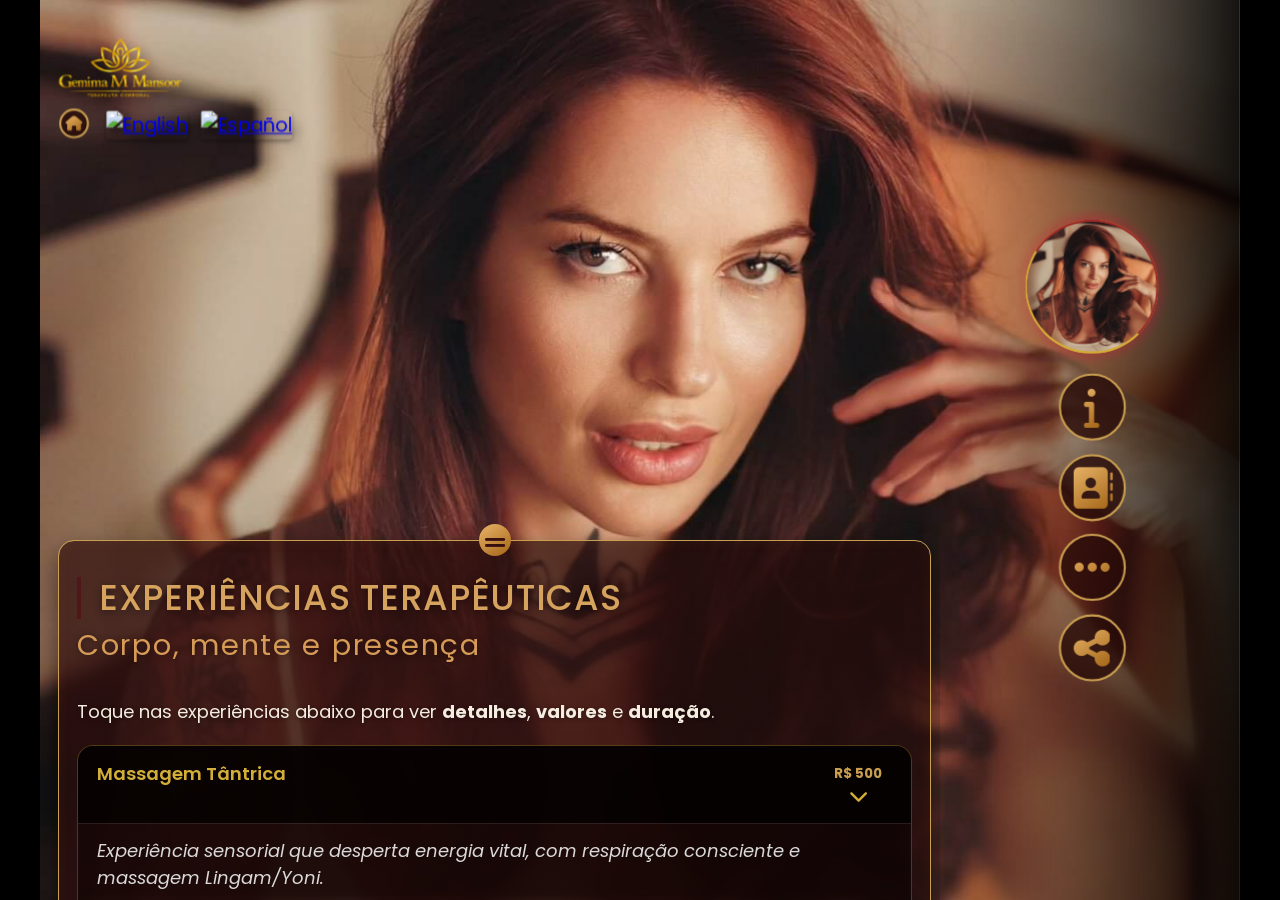
==== commit 9fe6ff96: "Add files via upload" ====
--- a/index.html
+++ b/index.html
@@ -4241,7 +4241,7 @@
 								<li>Massagem genital (Lingam ou Yoni), uma técnica manual que ativa todas as regiões erógenas da área íntima, proporcionando prazer intenso e orgasmos profundamente transformadores.</li>
 							</ul>
 							<ul>
-								<li><strong>Duração total:</strong> 1h</li>
+								<li><strong>Duração total:</strong> 1h30</li>
 								<li><strong>Investimento:</strong> R$ 500,00</li>
 							</ul>
 							<ul>
@@ -4264,6 +4264,27 @@
 							</ul>
 							<p><i>Pronto(a) para se entregar a essa experiência única?</i></p>
 							<p><strong>Importante:</strong> A massagem é uma experiência sensorial e não envolve qualquer tipo de sexo.</p>
+			` },
+			{ 
+				titulo: "Massagem Mix",
+				preview: "Uma experiência que combina duas técnicas em uma jornada de presença, percepção e sensações.",
+				valor: "R$ 1.000",
+				conteudo: `
+							<p>
+								Duas técnicas.<br/>
+								Uma única experiência.
+							</p>
+							<p>A sutileza do toque tântrico encontra a intensidade do contato corporal da Nuru em uma sessão criada para ampliar percepção, presença e sensações.</p>
+							<p>Começamos com respiração e toque sensorial, preparando o corpo para uma experiência mais profunda. Aos poucos, a técnica evolui para os movimentos fluidos e envolventes da Nuru, alternando sutileza e intensidade.</p>
+							<p>
+								Não é sobre escolher entre uma ou outra.<br/>
+								É experimentar o contraste entre as duas.
+							</p>
+							<ul>
+								<li><strong>Duração:</strong> 1h30</li>
+								<li><strong>Valor:</strong> R$ 1.000,00</li>
+							</ul>
+							<p>Uma experiência individual, conduzida com respeito aos seus limites e ao seu tempo.</p>
 			` },
 			{ 
 				titulo: "Vivência Tântrica Casal",
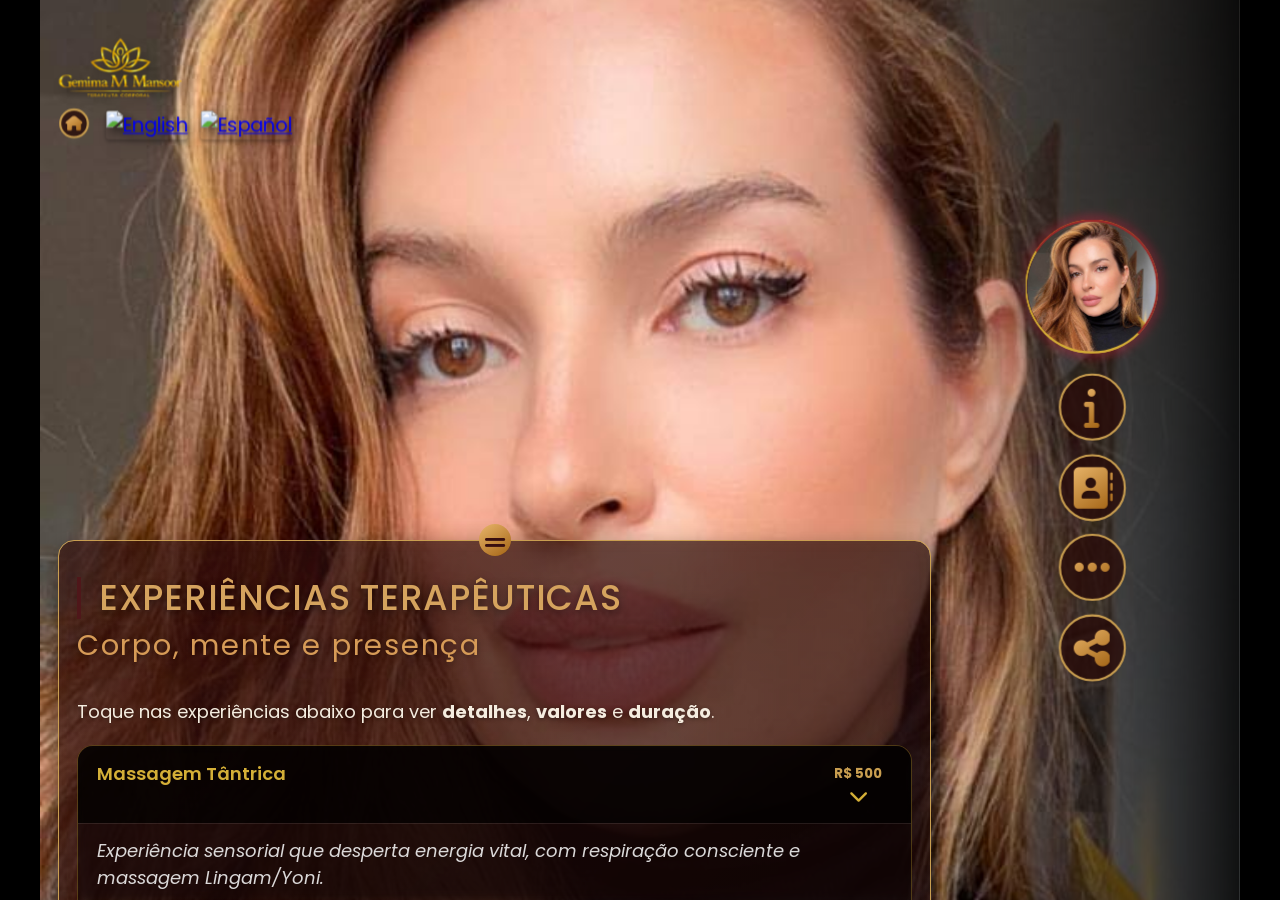
==== commit 188dbd81: "Add files via upload" ====
--- a/index.html
+++ b/index.html
@@ -3336,7 +3336,7 @@
 				"https://www.instagram.com/gemimaterapeuta2/",
 				"https://x.com/gemimavip",
 				"https://www.facebook.com/sawadeeyoga",
-				"https://privacy.com.br/profile/gemimafree"
+				"https://service.topshare.com.br/linkearn/api/v1/ref/CwChIPING7C"
 			],
 			"url": "https://dcards.github.io/gemima-mansoor/",
 			"worksFor": {
@@ -3403,7 +3403,7 @@
                     <aside class="sidebar">
 						<div class="profile-area">
 							<div class="circular-image">
-								<img src="./imgs/gemima-m-mansoor-vcf-foto-01.png" class="profile-pic" alt="Gemima Mansoor">
+								<img src="./imgs/gemima-m-mansoor-foto-perfil-02.jpeg" class="profile-pic" alt="Gemima Mansoor">
 							</div>    
 							<div class="tooltip-mask-wrapper">
 								<div class="tooltip-appendix">
@@ -3481,7 +3481,7 @@
                     <aside class="sidebar">
 						<div class="profile-area">
 							<div class="circular-image">
-								<img src="./imgs/gemima-m-mansoor-vcf-foto-01.png" class="profile-pic" alt="Gemima Mansoor">
+								<img src="./imgs/gemima-m-mansoor-foto-perfil-02.jpeg" class="profile-pic" alt="Gemima Mansoor">
 							</div>    
 							<div class="tooltip-mask-wrapper">
 								<div class="tooltip-appendix">
@@ -3773,7 +3773,7 @@
 				<article class="redesSociais">
 					<p>Acesse minhas Redes Sociais</p>
 					<div class="social-container">
-						<a href="https://privacy.com.br/profile/GemimaVIP" target="_blank" class="social-btn" title="Privacy">
+						<a href="https://service.topshare.com.br/linkearn/api/v1/ref/CwChIPING7C" target="_blank" class="social-btn" title="Privacy">
 							<svg class="privacy-logo" version="1.1" xmlns="http://www.w3.org/2000/svg" width="24" height="26.733" viewBox="0 0 24 26.733"><path d="m11.473 -0.008 0.118 -0.001q0.187 -0.001 0.374 -0.001l0.129 0C12.719 -0.009 13.325 0.008 13.941 0.119l0.119 0.02C14.711 0.249 15.335 0.424 15.96 0.634l0.091 0.03c1.635 0.554 3.064 1.522 4.32 2.69l0.078 0.073c0.156 0.147 0.3 0.3 0.439 0.462 0.073 0.085 0.15 0.167 0.227 0.25 1.893 2.103 2.891 4.998 2.894 7.804l0 0.085c-0.002 1.276 -0.211 2.522 -0.604 3.734l-0.034 0.107C22.841 17.499 21.903 19.008 20.713 20.238l-0.089 0.093C20.225 20.741 19.827 21.126 19.366 21.465l-0.122 0.097C17.56 22.906 15.434 23.681 13.307 23.921l-0.091 0.011c-1.013 0.111 -2.114 0.085 -3.117 -0.091l-0.137 -0.024c-1.113 -0.2 -2.205 -0.519 -3.214 -1.038 -0.089 -0.052 -0.089 -0.052 -0.174 -0.047 -0.047 0.061 -0.047 0.061 -0.092 0.143l-0.056 0.095 -0.06 0.104c-0.174 0.296 -0.352 0.588 -0.537 0.876 -0.174 0.272 -0.347 0.545 -0.517 0.819 -1.049 1.69 -1.049 1.69 -1.867 1.884l-0.099 0.024C2.56 26.84 1.758 26.759 1.069 26.337c-0.143 -0.109 -0.271 -0.227 -0.396 -0.356l-0.076 -0.074C0.095 25.386 -0.019 24.692 -0.015 23.997l0 -0.162c0 -0.146 0 -0.293 0 -0.439 0 -0.159 0 -0.317 0 -0.476 0 -0.31 0 -0.62 0 -0.93 0.001 -0.362 0 -0.724 0 -1.086q0 -0.97 0.001 -1.94 0.001 -0.938 0.001 -1.877a2029.228 2029.228 0 0 1 0 -2.268l0 -0.109q0 -0.377 0 -0.754 0 -0.461 0.001 -0.922 0.001 -0.235 0 -0.469c-0.004 -3.518 1.122 -6.661 3.62 -9.175l0.061 -0.061C3.937 3.06 4.215 2.809 4.515 2.574l0.081 -0.065C6.515 1.003 9.015 0.004 11.473 -0.008" fill="rgba(40, 12, 9, 0.8)"/></svg>
 						</a>
 						<a href="https://www.instagram.com/gemimaterapeuta2" target="_blank" class="social-btn" title="Instagram"><i class="fa-brands fa-instagram"></i></a>
@@ -3822,7 +3822,7 @@
             ERRO_404: { 
 				title: "ERRO 404", 
 				subtitle: "Esta página não foi encontrada!", 
-				image: "./imgs/gemima-m-mansoor-foto-16.jpeg",
+				image: "./imgs/gemima-m-mansoor-foto-background-01.jpeg",
 				video: "",
 				content: `
 					<p><b>Volte para a página inicial.</b></p>
@@ -3832,7 +3832,7 @@
 			INICIO: {
 				title: "Experiências Terapêuticas",
 				subtitle: "Corpo, mente e presença",
-				image: "./imgs/gemima-m-mansoor-foto-16.jpeg",
+				image: "./imgs/gemima-m-mansoor-foto-background-01.jpeg",
 				video: "",
 				content: `
 							<p>Toque nas experiências abaixo para ver <strong>detalhes</strong>, <strong>valores</strong> e <strong>duração</strong>.</p>
@@ -3851,7 +3851,7 @@
 			SOBRE: {
 				title: "Gemima Mansoor",
 				subtitle: "Terapeuta Corporal Integrativa",
-				image: "./imgs/gemima-m-mansoor-foto-16.jpeg",
+				image: "./imgs/gemima-m-mansoor-foto-background-01.jpeg",
 				video: "",
 				content: `
 							<p><img src="./imgs/gemima-m-mansoor-foto-15.jpeg" class="content-right-circular-image">Sou Gemima M Mansoor, terapeuta corporal com formação em Terapia Corporal, Renascimento (Rebirthing), Somatização do Trauma e especialização em Disfunções Sexuais Masculinas.</p>
@@ -3894,7 +3894,7 @@
 			VALORES: {
 				title: "Valores",
 				subtitle: "Conheça os investimentos para cada experiência",
-				image: "./imgs/gemima-m-mansoor-foto-16.jpeg",
+				image: "./imgs/gemima-m-mansoor-foto-background-01.jpeg",
 				video: "",
 				content: "" // será preenchido dinamicamente
 			},
@@ -3902,7 +3902,7 @@
 			BENEFICIOS: {
 				title: "Benefícios",
 				subtitle: "O que você pode desenvolver",
-				image: "./imgs/gemima-m-mansoor-foto-16.jpeg",
+				image: "./imgs/gemima-m-mansoor-foto-background-01.jpeg",
 				video: "",
 				content: `
 							<p><img src="./imgs/gemima-perfil-01.jpeg" class="content-right-circular-image"><strong>Consciência Corporal</strong></p>
@@ -3928,7 +3928,7 @@
 			EXCLUSIVO: {
 				title: "Conteúdo Exclusivo & Canais Oficiais",
 				subtitle: "Acompanhe Gemima Além das Sessões",
-				image: "./imgs/gemima-m-mansoor-foto-16.jpeg",
+				image: "./imgs/gemima-m-mansoor-foto-background-01.jpeg",
 				video: "",
 				content: `
 							<p><img src="./imgs/gemima-m-mansoor-foto-11.jpg" class="content-right-circular-image">Cada experiência é apenas uma parte da jornada.</p>
@@ -3968,7 +3968,7 @@
 									</span>
 									<span style="color: var(--call-to-action-link); text-decoration: none;">Visualizar Catálogo</span>
 								</a>
-								<a href="https://privacy.com.br/profile/GemimaVIP" target="_blank" class="mj-cta-card" title="Exclusivo: Chamada para - Privacy – Conteúdo VIP">
+								<a href="https://service.topshare.com.br/linkearn/api/v1/ref/CwChIPING7C" target="_blank" class="mj-cta-card" title="Exclusivo: Chamada para - Privacy – Conteúdo VIP">
 									<strong>Privacy – Conteúdo VIP</strong>
 									<span style="font-weight: bold;">
 										Para quem deseja acompanhar conteúdos especiais
@@ -4000,7 +4000,7 @@
 			CONTATOS: {
 				title: "Contatos",
 				subtitle: "Escolha o canal mais prático para você",
-				image: "./imgs/gemima-m-mansoor-foto-16.jpeg",
+				image: "./imgs/gemima-m-mansoor-foto-background-01.jpeg",
 				video: "",
 				content: `
 							<p><strong>Precisa de informações, agendamentos ou tem alguma dúvida?</strong> Fique à vontade para me contatar pelos canais abaixo.</p>
@@ -4015,7 +4015,7 @@
 			FAQ: {
 				title: "Perguntas Frequentes",
 				subtitle: "Dúvidas comuns sobre o trabalho terapêutico",
-				image: "./imgs/gemima-m-mansoor-foto-16.jpeg",
+				image: "./imgs/gemima-m-mansoor-foto-background-01.jpeg",
 				video: "",
 				content: `
 							<div class="faq-container"></div>
@@ -4935,6 +4935,8 @@
 			'./imgs/gemima-m-mansoor-foto-background.png',
 			'./imgs/gemima-m-mansoor-foto-15.jpeg',
 			'./imgs/gemima-m-mansoor-foto-16.jpeg',
+			'./imgs/gemima-m-mansoor-foto-background-01.jpeg',
+			'./imgs/gemima-m-mansoor-foto-perfil-02.jpeg'
         ];
 
         // Use Promise.all to wait for all images to load
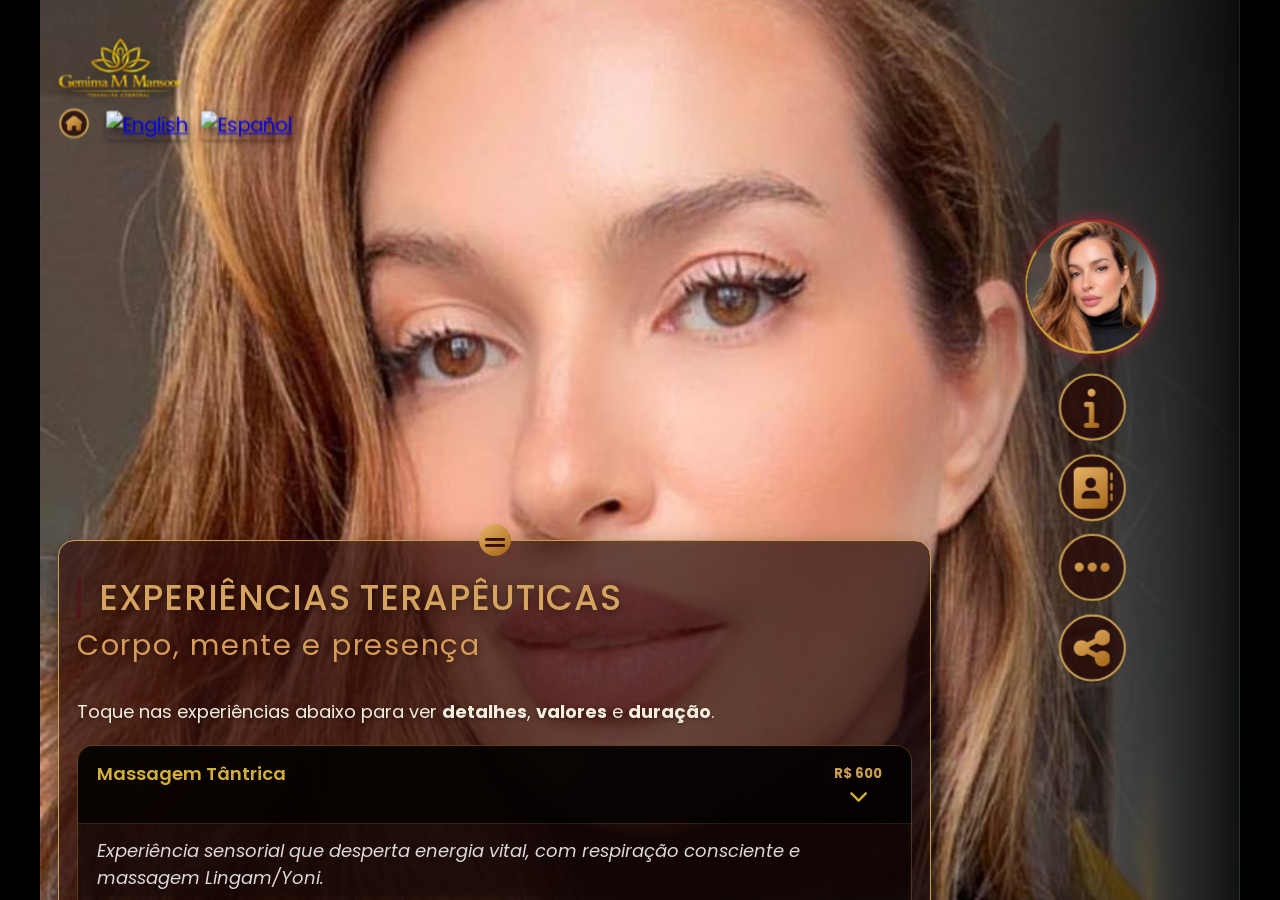
==== commit 98e770ec: "Add files via upload" ====
--- a/index.html
+++ b/index.html
@@ -48,7 +48,7 @@
 	<!-- OPEN GRAPH (FACEBOOK / WHATSAPP / LINK PREVIEW) -->
 	<meta property="og:title" content="Gemima M Mansoor | Terapeuta Corporal Integrativa">
 	<meta property="og:description" content="Gemima M Mansoor – Terapeuta Corporal especializada em práticas integrativas, massagem tântrica, renascimento e bem-estar. Atendimento exclusivo e discreto.">
-	<meta property="og:image" content="https://dcards.github.io/gemima-mansoor/imgs/logo-gemima-cartao-digital-puro-v01-01.png">
+	<meta property="og:image" content="https://dcards.github.io/gemima-mansoor/imgs/logo-cartao-digital-puro-v01-04.png">
 	<meta property="og:url" content="https://dcards.github.io/gemima-mansoor/">
 	<meta property="og:type" content="website">
 	<meta property="og:locale" content="pt_BR">
@@ -58,7 +58,7 @@
 	<meta name="twitter:url" content="https://dcards.github.io/gemima-mansoor/"/>
 	<meta name="twitter:title" content="Gemima M Mansoor | Terapeuta Corporal Integrativa">
 	<meta name="twitter:description" content="Gemima M Mansoor – Terapeuta Corporal especializada em práticas integrativas, massagem tântrica, renascimento e bem-estar. Atendimento exclusivo e discreto.">
-	<meta name="twitter:image" content="https://dcards.github.io/gemima-mansoor/imgs/logo-gemima-cartao-digital-puro-v01-01.png">
+	<meta name="twitter:image" content="https://dcards.github.io/gemima-mansoor/imgs/logo-cartao-digital-puro-v01-04.png">
 
 	<!-- PWA / MOBILE -->
 	<meta name="theme-color" content="#000000">
@@ -3331,7 +3331,7 @@
 			"name": "Gemima M Mansoor",
 			"alternateName": "Gemima M Mansoor | Terapeuta Corporal Integrativa",
 			"description": "Gemima M Mansoor – Terapeuta Corporal especializada em práticas integrativas, massagem tântrica, renascimento e bem-estar. Atendimento exclusivo e discreto.",
-			"image": "https://dcards.github.io/gemima-mansoor/imgs/logo-gemima-cartao-digital-puro-v01-01.png",
+			"image": "https://dcards.github.io/gemima-mansoor/imgs/logo-cartao-digital-puro-v01-04.png",
 			"sameAs": [
 				"https://www.instagram.com/gemimaterapeuta2/",
 				"https://x.com/gemimavip",
@@ -4229,7 +4229,7 @@
 			{ 
 				titulo: "Massagem Tântrica", 
 				preview: "Experiência sensorial que desperta energia vital, com respiração consciente e massagem Lingam/Yoni.",
-				valor: "R$ 500",
+				valor: "R$ 600",
 				conteudo: `
 							<p>Deixe-se conduzir por uma experiência intensa, onde cada toque desperta novas sensações...</p>
 							<p>A massagem tântrica é um convite irresistível ao prazer, ao abandono e à entrega total.</p>
@@ -4242,11 +4242,10 @@
 							</ul>
 							<ul>
 								<li><strong>Duração total:</strong> 1h30</li>
-								<li><strong>Investimento:</strong> R$ 500,00</li>
+								<li><strong>Investimento:</strong> R$ 600,00</li>
 							</ul>
 							<ul>
 								<li><strong>Pacote com 5 sessões:</strong> R$ 2.000,00</li>
-								<li><strong>Somente Lingam (30 minutos):</strong> R$ 300,00</li>
 							</ul>
 							<p><i>Permita-se... sem pressa, sem julgamentos. Apenas você, seu corpo e o prazer de se entregar.</i></p>
 							<p><strong>Importante:</strong> A massagem é uma experiência sensorial e não envolve qualquer tipo de sexo.</p>
@@ -4265,6 +4264,7 @@
 							<p><i>Pronto(a) para se entregar a essa experiência única?</i></p>
 							<p><strong>Importante:</strong> A massagem é uma experiência sensorial e não envolve qualquer tipo de sexo.</p>
 			` },
+			/*
 			{ 
 				titulo: "Massagem Mix",
 				preview: "Uma experiência que combina duas técnicas em uma jornada de presença, percepção e sensações.",
@@ -4285,7 +4285,9 @@
 								<li><strong>Valor:</strong> R$ 1.000,00</li>
 							</ul>
 							<p>Uma experiência individual, conduzida com respeito aos seus limites e ao seu tempo.</p>
-			` },
+						` 
+			},
+			*/
 			{ 
 				titulo: "Vivência Tântrica Casal",
 				preview: "Reconexão e intimidade para casais, com orientação da terapeuta.",
@@ -4329,14 +4331,14 @@
 			{ 
 				titulo: "Terapia Corporal",
 				preview: "Atendimento premium para restaurar vitalidade e tratar disfunções sexuais.",
-				valor: "R$ 400",
+				valor: "R$ 500",
 				conteudo: `
 							<p>A Terapia Corporal Integrada é um atendimento premium para homens que desejam restaurar a vitalidade do corpo, reorganizar padrões emocionais e recuperar a naturalidade da resposta sexual. A sessão combina técnicas da terapia tântrica, protocolos de renascimento (rebirthing) e abordagens específicas para traumas e disfunções sexuais masculinas, oferecendo um cuidado profundo, seguro e altamente qualificado.</p>
 							<p>Ao longo de 1 hora, você é conduzido a um estado de presença e desbloqueio corporal, trabalhando respiração, sensibilidade, energia vital e reconhecimento das tensões que interferem na sua performance, no seu prazer e na sua autoconfiança. O processo atua diretamente em questões como ansiedade sexual, dificuldade de ereção, ejaculação precoce, queda de libido, desconexão emocional e traumas que se manifestam no corpo.</p>
 							<p>É um atendimento discreto, técnico e personalizado, onde cada etapa é orientada com precisão, respeito e sigilo absoluto — criando um ambiente seguro para que o corpo possa recuperar seu fluxo natural e sua potência.</p>
 							<ul>
 								<li><strong>Duração:</strong> 1h</li>
-								<li><strong>Valor:</strong> R$ 2.000,00 (pacote 5 sessões)</li>
+								<li><strong>Valor:</strong> R$ 500,00</li>
 							</ul>
 			` }
 		];
@@ -4936,7 +4938,8 @@
 			'./imgs/gemima-m-mansoor-foto-15.jpeg',
 			'./imgs/gemima-m-mansoor-foto-16.jpeg',
 			'./imgs/gemima-m-mansoor-foto-background-01.jpeg',
-			'./imgs/gemima-m-mansoor-foto-perfil-02.jpeg'
+			'./imgs/gemima-m-mansoor-foto-perfil-02.jpeg',
+			'./imgs/logo-cartao-digital-puro-v01-04.png'
         ];
 
         // Use Promise.all to wait for all images to load
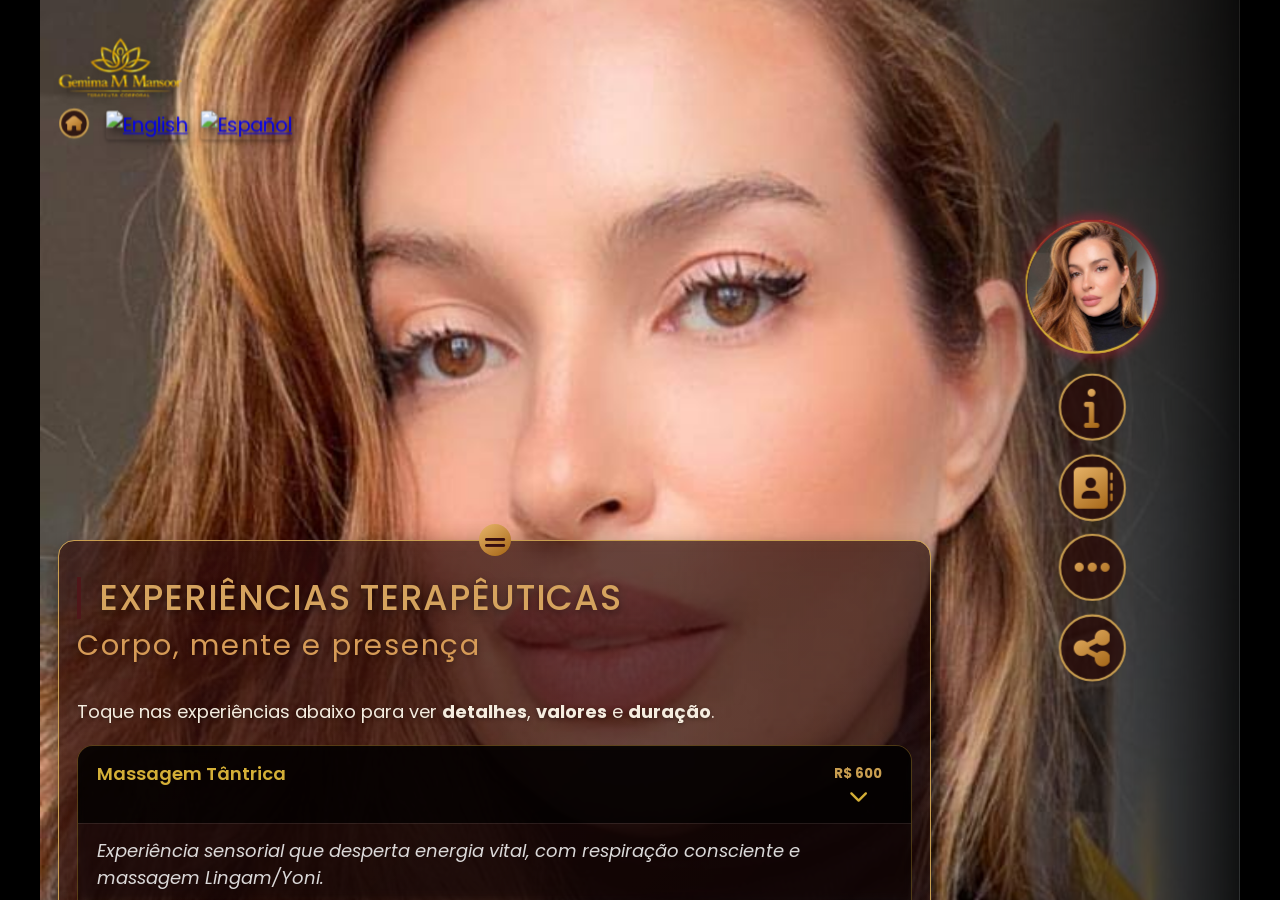
==== commit b4ab49e7: "Add files via upload" ====
--- a/index.html
+++ b/index.html
@@ -3430,10 +3430,11 @@
 							<ul class="share-menu">
 								<li class="share-item"><a href="#" class="share-link whatsapp"><i class="fab fa-whatsapp"></i></a></li>
 								<li class="share-item"><a href="#" class="share-link telegram"><i class="fa-brands fa-telegram"></i></a></li>
-								<li class="share-item"><a href="#" class="share-link x-twitter"><i class="fa-brands fa-x-twitter"></i></a></li>
-								<li class="share-item"><a href="#" class="share-link facebook"><i class="fab fa-facebook-f"></i></a></li>
+								<li class="share-item"><a href="#" class="share-link threads"><i class="fa-brands fa-threads"></i></a></li>
+								<!-- li class="share-item"><a href="#" class="share-link x-twitter"><i class="fa-brands fa-x-twitter"></i></a></li -->
+								<!-- li class="share-item"><a href="#" class="share-link facebook"><i class="fab fa-facebook-f"></i></a></li -->
 								<li class="share-item"><a href="#" class="share-link link copy-link"><i class="fas fa-link"></i><span class="copy-tooltip">Link Copiado!</span></a></li>
-								<li class="share-item"><a href="#" class="share-link email"><i class="fas fa-envelope"></i></a></li>
+								<!-- li class="share-item"><a href="#" class="share-link email"><i class="fas fa-envelope"></i></a></li -->
 							</ul>
 						</div>
                         <ul class="nav-icons">
@@ -3508,10 +3509,11 @@
 							<ul class="share-menu">
 								<li class="share-item"><a href="#" class="share-link whatsapp"><i class="fab fa-whatsapp"></i></a></li>
 								<li class="share-item"><a href="#" class="share-link telegram"><i class="fa-brands fa-telegram"></i></a></li>
-								<li class="share-item"><a href="#" class="share-link x-twitter"><i class="fa-brands fa-x-twitter"></i></a></li>
-								<li class="share-item"><a href="#" class="share-link facebook"><i class="fab fa-facebook-f"></i></a></li>
+								<li class="share-item"><a href="#" class="share-link threads"><i class="fa-brands fa-threads"></i></a></li>
+								<!-- li class="share-item"><a href="#" class="share-link x-twitter"><i class="fa-brands fa-x-twitter"></i></a></li -->
+								<!-- li class="share-item"><a href="#" class="share-link facebook"><i class="fab fa-facebook-f"></i></a></li -->
 								<li class="share-item"><a href="#" class="share-link link copy-link"><i class="fas fa-link"></i><span class="copy-tooltip">Link Copiado!</span></a></li>
-								<li class="share-item"><a href="#" class="share-link email"><i class="fas fa-envelope"></i></a></li>
+								<!-- li class="share-item"><a href="#" class="share-link email"><i class="fas fa-envelope"></i></a></li -->
 							</ul>
 						</div>
                         <ul class="nav-icons">
@@ -3760,7 +3762,7 @@
 				<p>Conecte-se comigo agora:</p>
 				<article class="contact-grid-wrapper">
 					<div class="contact-container">
-						<a href="https://wa.me/5511910883252?text=Olá%2C%20gostaria%20de%20agendar%20uma%20sessão%20de%20terapia%20corporal" target="_blank" class="contact-item" title="WhatsApp - Contato">
+						<a href="https://wa.me/5511910883252?text=Ol%C3%A1%2C%20vim%20atrav%C3%A9s%20do%20seu%20site%20e%20gostaria%20de%20agendar%20uma%20sess%C3%A3o." target="_blank" class="contact-item" title="WhatsApp - Contato">
 							<div class="contact-btn"><i class="fa-brands fa-whatsapp"></i></div>
 							<span class="contact-label">WhatsApp</span>
 						</a>
@@ -3843,7 +3845,7 @@
 							<p class="line-image"><img src="./imgs/logo-flower-gemima-m-mansoor.png"/><span class="bottom-line"></span></p>
 							<div style="background:rgba(0,0,0,0.5); padding:1em; border-radius:20px; text-align:center;">
 								<p>Deseja conhecer uma experiência personalizada?</p>
-								<a href="https://wa.me/5511910883252?text=Olá%2C%20gostaria%20de%20agendar%20uma%20sessão%20de%20terapia%20corporal" target="_blank" class="btn-form-contato btn-form-contato-02" style="display: inline-block; color: #000; text-decoration: none; font-weight: bold;" title="Experiências: Agendar Atendimento">Agendar Atendimento</a>
+								<a href="https://wa.me/5511910883252?text=Ol%C3%A1%2C%20vim%20atrav%C3%A9s%20do%20seu%20site%20e%20gostaria%20de%20agendar%20uma%20sess%C3%A3o." target="_blank" class="btn-form-contato btn-form-contato-02" style="display: inline-block; color: #000; text-decoration: none; font-weight: bold;" title="Experiências: Agendar Atendimento">Agendar Atendimento</a>
 							</div>
 				`
 			},
@@ -3886,7 +3888,7 @@
 							</div>
 							<div style="background:rgba(0,0,0,0.5); padding:1em; border-radius:20px; text-align:center;">
 								<p>Deseja conhecer uma experiência personalizada?</p>
-								<a href="https://wa.me/5511910883252?text=Olá%2C%20gostaria%20de%20agendar%20uma%20sessão%20de%20terapia%20corporal" target="_blank" class="btn-form-contato btn-form-contato-02" style="display: inline-block; color: #000; text-decoration: none; font-weight: bold;" title="Sobre: Agendar Atendimento">Agendar Atendimento</a>
+								<a href="https://wa.me/5511910883252?text=Ol%C3%A1%2C%20vim%20atrav%C3%A9s%20do%20seu%20site%20e%20gostaria%20de%20agendar%20uma%20sess%C3%A3o." target="_blank" class="btn-form-contato btn-form-contato-02" style="display: inline-block; color: #000; text-decoration: none; font-weight: bold;" title="Sobre: Agendar Atendimento">Agendar Atendimento</a>
 							</div>
 				`
 			},
@@ -3920,7 +3922,7 @@
 							</div>
 							<div style="background:rgba(0,0,0,0.5); padding:1em; border-radius:20px; text-align:center;">
 								<p>Deseja conhecer uma experiência personalizada?</p>
-								<a href="https://wa.me/5511910883252?text=Olá%2C%20gostaria%20de%20agendar%20uma%20sessão%20de%20terapia%20corporal" target="_blank" class="btn-form-contato btn-form-contato-02" style="display: inline-block; color: #000; text-decoration: none; font-weight: bold;" title="Benefícios: Agendar Atendimento">Agendar Atendimento</a>
+								<a href="https://wa.me/5511910883252?text=Ol%C3%A1%2C%20vim%20atrav%C3%A9s%20do%20seu%20site%20e%20gostaria%20de%20agendar%20uma%20sess%C3%A3o." target="_blank" class="btn-form-contato btn-form-contato-02" style="display: inline-block; color: #000; text-decoration: none; font-weight: bold;" title="Benefícios: Agendar Atendimento">Agendar Atendimento</a>
 							</div>
 				`
 			},
@@ -4021,7 +4023,7 @@
 							<div class="faq-container"></div>
 							<div style="background:rgba(0,0,0,0.5); padding:1em; border-radius:20px; text-align:center; margin-top: 1em;">
 								<p>Deseja conhecer uma experiência personalizada?</p>
-								<a href="https://wa.me/5511910883252?text=Olá%2C%20gostaria%20de%20agendar%20uma%20sessão%20de%20terapia%20corporal" target="_blank" class="btn-form-contato btn-form-contato-02" style="display: inline-block; color: #000; text-decoration: none; font-weight: bold;">Agendar Atendimento</a>
+								<a href="https://wa.me/5511910883252?text=Ol%C3%A1%2C%20vim%20atrav%C3%A9s%20do%20seu%20site%20e%20gostaria%20de%20agendar%20uma%20sess%C3%A3o." target="_blank" class="btn-form-contato btn-form-contato-02" style="display: inline-block; color: #000; text-decoration: none; font-weight: bold;">Agendar Atendimento</a>
 							</div>
 				`
 			},
@@ -4064,7 +4066,7 @@
 							</div>
 							<div style="background:rgba(0,0,0,0.5); padding:1em; border-radius:20px; text-align:center;">
 								<p>Deseja conhecer uma experiência personalizada?</p>
-								<a href="https://wa.me/5511910883252?text=Olá%2C%20gostaria%20de%20agendar%20uma%20sessão%20de%20terapia%20corporal" target="_blank" class="btn-form-contato btn-form-contato-02" style="display: inline-block; color: #000; text-decoration: none; font-weight: bold;" title="Sobre: Agendar Atendimento">Agendar Atendimento</a>
+								<a href="https://wa.me/5511910883252?text=Ol%C3%A1%2C%20vim%20atrav%C3%A9s%20do%20seu%20site%20e%20gostaria%20de%20agendar%20uma%20sess%C3%A3o." target="_blank" class="btn-form-contato btn-form-contato-02" style="display: inline-block; color: #000; text-decoration: none; font-weight: bold;" title="Sobre: Agendar Atendimento">Agendar Atendimento</a>
 							</div>
 				`
 			},
@@ -4754,6 +4756,7 @@
                     if (platform === 'telegram') window.open(`https://t.me/share/url?url=${encodeURIComponent(urlToShare)}`, '_blank');
 					if (platform === 'x-twitter') window.open(`https://x.com/intent/tweet?url=${encodeURIComponent(urlToShare)}&text=Confira%20isto`, '_blank');
                     if (platform === 'facebook') window.open(`https://www.facebook.com/sharer/sharer.php?u=${encodeURIComponent(urlToShare)}`, '_blank');
+					if (platform === 'threads') window.open(`https://www.threads.com/intent/post?text=${encodeURIComponent(urlToShare)}`, '_blank');
                     if (platform === 'email') window.open(`mailto:?body=${encodeURIComponent(urlToShare)}`, '_blank');
                     if (this.classList.contains('copy-link')) {
                         navigator.clipboard.writeText(urlToShare).then(() => {
@@ -4991,7 +4994,7 @@
 			// Gerencia o temporizador de 10 segundos
 			clearTimeout(tooltipTimeout);
 			if (isOpening) {
-				tooltipTimeout = setTimeout(closeAllTooltips, 10000);
+				tooltipTimeout = setTimeout(closeAllTooltips, 6000);
 			}
 		}
 
@@ -5017,7 +5020,7 @@
 			});
 
 			// Gatilho inicial ao carregar o site (Opcional, atraso elegante)
-			setTimeout(handleTooltipToggle, 1800);
+			//setTimeout(handleTooltipToggle, 1800);
 		});
 	</script>
 	<script>
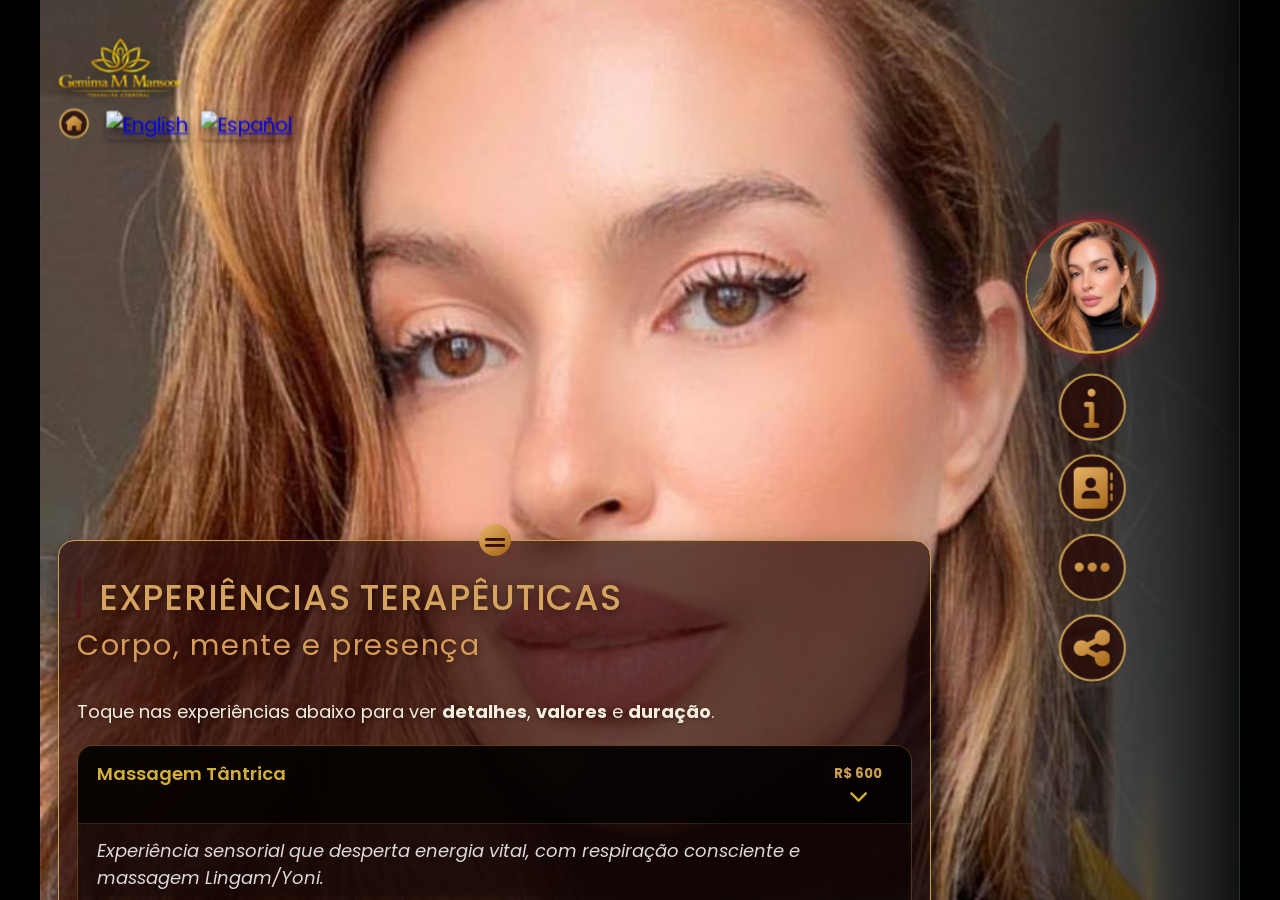
==== commit 1f8182c0: "Add files via upload" ====
--- a/index.html
+++ b/index.html
@@ -3323,6 +3323,7 @@
 			margin-top: 3px;
 		}
 	</style>
+	<link rel="stylesheet" type="text/css" href="./css/gemima-mansoor.css">
 
 	<script type="application/ld+json">
 		{
@@ -3336,7 +3337,7 @@
 				"https://www.instagram.com/gemimaterapeuta2/",
 				"https://x.com/gemimavip",
 				"https://www.facebook.com/sawadeeyoga",
-				"https://service.topshare.com.br/linkearn/api/v1/ref/CwChIPING7C"
+				"https://service.linkearn.com/linkearn/api/v1/ref/CwChIPING7C"
 			],
 			"url": "https://dcards.github.io/gemima-mansoor/",
 			"worksFor": {
@@ -3775,11 +3776,16 @@
 				<article class="redesSociais">
 					<p>Acesse minhas Redes Sociais</p>
 					<div class="social-container">
-						<a href="https://service.topshare.com.br/linkearn/api/v1/ref/CwChIPING7C" target="_blank" class="social-btn" title="Privacy">
+						<a href="https://service.linkearn.com/linkearn/api/v1/ref/CwChIPING7C" target="_blank" class="social-btn" title="Privacy">
 							<svg class="privacy-logo" version="1.1" xmlns="http://www.w3.org/2000/svg" width="24" height="26.733" viewBox="0 0 24 26.733"><path d="m11.473 -0.008 0.118 -0.001q0.187 -0.001 0.374 -0.001l0.129 0C12.719 -0.009 13.325 0.008 13.941 0.119l0.119 0.02C14.711 0.249 15.335 0.424 15.96 0.634l0.091 0.03c1.635 0.554 3.064 1.522 4.32 2.69l0.078 0.073c0.156 0.147 0.3 0.3 0.439 0.462 0.073 0.085 0.15 0.167 0.227 0.25 1.893 2.103 2.891 4.998 2.894 7.804l0 0.085c-0.002 1.276 -0.211 2.522 -0.604 3.734l-0.034 0.107C22.841 17.499 21.903 19.008 20.713 20.238l-0.089 0.093C20.225 20.741 19.827 21.126 19.366 21.465l-0.122 0.097C17.56 22.906 15.434 23.681 13.307 23.921l-0.091 0.011c-1.013 0.111 -2.114 0.085 -3.117 -0.091l-0.137 -0.024c-1.113 -0.2 -2.205 -0.519 -3.214 -1.038 -0.089 -0.052 -0.089 -0.052 -0.174 -0.047 -0.047 0.061 -0.047 0.061 -0.092 0.143l-0.056 0.095 -0.06 0.104c-0.174 0.296 -0.352 0.588 -0.537 0.876 -0.174 0.272 -0.347 0.545 -0.517 0.819 -1.049 1.69 -1.049 1.69 -1.867 1.884l-0.099 0.024C2.56 26.84 1.758 26.759 1.069 26.337c-0.143 -0.109 -0.271 -0.227 -0.396 -0.356l-0.076 -0.074C0.095 25.386 -0.019 24.692 -0.015 23.997l0 -0.162c0 -0.146 0 -0.293 0 -0.439 0 -0.159 0 -0.317 0 -0.476 0 -0.31 0 -0.62 0 -0.93 0.001 -0.362 0 -0.724 0 -1.086q0 -0.97 0.001 -1.94 0.001 -0.938 0.001 -1.877a2029.228 2029.228 0 0 1 0 -2.268l0 -0.109q0 -0.377 0 -0.754 0 -0.461 0.001 -0.922 0.001 -0.235 0 -0.469c-0.004 -3.518 1.122 -6.661 3.62 -9.175l0.061 -0.061C3.937 3.06 4.215 2.809 4.515 2.574l0.081 -0.065C6.515 1.003 9.015 0.004 11.473 -0.008" fill="rgba(40, 12, 9, 0.8)"/></svg>
 						</a>
 						<a href="https://www.instagram.com/gemimaterapeuta2" target="_blank" class="social-btn" title="Instagram"><i class="fa-brands fa-instagram"></i></a>
 						<a href="https://t.me/gportalvip" target="_blank" class="social-btn" title="Telegram"><i class="fa-brands fa-telegram"></i></a>
+						<a href="https://topmassagens.com.br/massagem/sao-paulo-sp-brooklin-massagem-tantrica-nuru-vivencias/" target="_blank" class="social-btn" title="Top Massagens">
+							<svg version="1.1" xmlns="http://www.w3.org/2000/svg" width="24" height="23.514" viewBox="0 0 296 290">
+								<path d="M0 0 C6.78 3.49 12.38 9.95 17.91 15.12 C22.54 19.44 27.32 23.57 32.14 27.67 C38.73 33.27 45.2 38.96 51.52 44.85 C54.93 48.02 58.4 51.12 61.92 54.17 C65.14 57 68.29 59.92 71.45 62.82 C74.51 65.64 77.59 68.42 80.69 71.19 C103.56 91.8 103.56 91.8 112 103 C112.71 103.86 113.42 104.72 114.15 105.6 C134.33 130.73 143.64 163.3 140.8 195.27 C138.17 216.51 128.1 236.15 114 252 C113.32 252.83 112.63 253.66 111.93 254.51 C97.24 271.82 77.51 282.62 54.76 284.73 C34.95 286.1 16.14 281.72 -1.38 272.5 C-4.17 271.08 -6.35 269.98 -9.52 270.07 C-12.9 271.34 -16.17 272.79 -19.44 274.31 C-39.46 283.35 -62.88 287.1 -84.09 279.72 C-96.21 275.14 -106.28 268.49 -116 260 C-117.12 259.03 -117.12 259.03 -118.26 258.05 C-136.74 240.81 -148.52 215.05 -150.21 189.95 C-151.36 153.33 -139.29 123.57 -114.62 96.74 C-107 88.76 -99.32 80.79 -90.89 73.67 C-87.57 70.74 -84.53 67.54 -81.42 64.39 C-79.42 62.41 -77.4 60.57 -75.25 58.75 C-71.29 55.37 -67.66 51.7 -64 48 C-59.83 43.79 -55.65 39.73 -51.12 35.9 C-47.53 32.68 -44.18 29.2 -40.79 25.77 C-37.26 22.22 -33.65 18.85 -29.82 15.61 C-27.78 13.81 -25.9 11.89 -24 9.94 C-16.77 2.61 -10.63 -2.72 0 0 Z M-22.06 50.5 C-22.73 51.13 -23.4 51.75 -24.09 52.39 C-27.28 55.39 -30.43 58.41 -33.5 61.53 C-35.87 63.93 -38.32 66.18 -40.88 68.38 C-45.49 72.35 -49.73 76.66 -54 81 C-58.94 86.02 -63.91 90.89 -69.25 95.48 C-71.44 97.39 -73.48 99.42 -75.5 101.5 C-78.27 104.31 -81.07 106.99 -84.06 109.56 C-102.27 125.32 -117.12 146.87 -119.82 171.31 C-120.83 191.76 -116.74 213.22 -102.92 229.03 C-100.69 231.44 -98.37 233.73 -96 236 C-95.3 236.69 -94.59 237.37 -93.87 238.08 C-81.99 249.1 -69.38 252.84 -53.46 252.36 C-44.33 251.81 -36.75 248.59 -29 244 C-29.2 243.42 -29.4 242.83 -29.61 242.23 C-30.54 239.53 -31.46 236.83 -32.38 234.12 C-32.69 233.21 -33.01 232.29 -33.34 231.34 C-40.42 210.4 -41.05 187.29 -31.26 167.14 C-30.37 165.36 -29.43 163.59 -28.49 161.83 C-26.92 159.04 -26.92 159.04 -26 156 C-27.23 155.53 -27.23 155.53 -28.48 155.05 C-29.56 154.62 -30.64 154.19 -31.75 153.75 C-32.82 153.33 -33.88 152.91 -34.98 152.48 C-38.04 150.98 -39.84 149.61 -42 147 C-43.87 141.39 -43.91 135.93 -41.38 130.56 C-37.9 126.81 -35.01 125.16 -29.88 124.75 C-25.16 125.05 -21.24 126.3 -16.81 127.88 C-16.02 128.14 -15.23 128.41 -14.41 128.69 C-8.57 130.7 -8.57 130.7 -5.89 132.11 C-3.2 133.38 -1.83 132.86 1 132 C3.23 131.05 5.44 130.05 7.62 129 C13.42 126.24 17.49 124.56 24 125 C28.16 126.6 30.71 128.15 33 132 C33.9 134.69 34.22 136.53 34.31 139.31 C34.37 140.42 34.37 140.42 34.43 141.55 C33.71 145.65 31.71 148.69 28.39 151.22 C26.54 152.38 24.67 153.45 22.75 154.5 C21.4 155.28 20.05 156.06 18.7 156.84 C18.06 157.22 17.41 157.59 16.75 157.97 C4.44 165.22 -4.46 176.27 -8.38 190.12 C-11.04 205.38 -9.21 220.64 -0.69 233.79 C7.56 244.61 20.76 250.18 34 252 C46.53 253.03 59.39 253.39 71 248 C71.84 247.62 72.68 247.24 73.54 246.86 C89.28 238.59 101.21 221.87 107 205.42 C113.6 182.78 111.36 161.37 100.18 140.63 C88.76 121.41 73 104.28 56.03 89.81 C53.59 87.63 51.3 85.33 49 83 C45.47 79.43 41.87 76.04 38.06 72.78 C35.68 70.72 33.34 68.61 31 66.5 C26.7 62.62 22.38 58.79 18 55 C17.23 54.33 17.23 54.33 16.44 53.64 C-2.73 35.55 -2.73 35.55 -22.06 50.5 Z " fill="rgba(40, 12, 9, 0.8)" transform="translate(153,3)"/>
+							</svg>
+						</a>
 					</div>
 				</article>
 				<div class="nfc-container">
@@ -3970,7 +3976,7 @@
 									</span>
 									<span style="color: var(--call-to-action-link); text-decoration: none;">Visualizar Catálogo</span>
 								</a>
-								<a href="https://service.topshare.com.br/linkearn/api/v1/ref/CwChIPING7C" target="_blank" class="mj-cta-card" title="Exclusivo: Chamada para - Privacy – Conteúdo VIP">
+								<a href="https://service.linkearn.com/linkearn/api/v1/ref/CwChIPING7C" target="_blank" class="mj-cta-card" title="Exclusivo: Chamada para - Privacy – Conteúdo VIP">
 									<strong>Privacy – Conteúdo VIP</strong>
 									<span style="font-weight: bold;">
 										Para quem deseja acompanhar conteúdos especiais
@@ -3992,10 +3998,48 @@
 								</a>
 							</div>
 
+							<p class="line-image-2">
+								<i class="fa-solid fa-face-grin-stars"></i>
+								<span class="bottom-line"></span>
+							</p>
+
 							<p><strong>VEJA NAS MINHAS REDES</strong></p>
 							<!-- NOVO EMBED ESCALÁVEL DO INSTAGRAM -->
-							<div class="instagram-embed" data-instagram-url="https://www.instagram.com/p/DYpRnG-xaip/"></div>
+							<!-- div class="instagram-embed" data-instagram-url="https://www.instagram.com/p/DYpRnG-xaip/"></div -->
 							<!-- Para adicionar mais posts, basta repetir a linha acima com outra URL -->
+
+							<!-- ================================================== -->
+							<!-- INSTAGRAM -->
+							<!-- ================================================== -->
+							<h3 style="color:var(--newtitle-color);">
+								Instagram
+							</h3>
+							<!-- p>
+								Confira uma pequena prévia e, se quiser continuar,
+								acesse o perfil oficial da Gemima no Privacy.
+							</p -->
+							<div
+								class="x-feed-container"
+								data-feed-id="gemima_instagram"
+							></div>
+							<!-- ================================================== -->
+							<!-- PRIVACY -->
+							<!-- ================================================== -->
+							<p class="line-image-2">
+								<i class="fa-solid fa-lock"></i>
+								<span class="bottom-line"></span>
+							</p>
+							<h3 style="color:var(--newtitle-color);">
+								Privacy
+							</h3>
+							<p>
+								Confira uma pequena prévia e, se quiser continuar,
+								acesse o perfil oficial da Gemima no Privacy.
+							</p>
+							<div
+								class="x-feed-container"
+								data-feed-id="gemima_privacy"
+							></div>
 						`
 			},
 
@@ -4942,7 +4986,13 @@
 			'./imgs/gemima-m-mansoor-foto-16.jpeg',
 			'./imgs/gemima-m-mansoor-foto-background-01.jpeg',
 			'./imgs/gemima-m-mansoor-foto-perfil-02.jpeg',
-			'./imgs/logo-cartao-digital-puro-v01-04.png'
+			'./imgs/logo-cartao-digital-puro-v01-04.png',
+			'./imgs/gemima-mansoor-foto-de-perfil-redes-sociais.jpg',
+			'./imgs/gemima-mansoor-foto-instagram-01.jpg',
+			'./imgs/gemima-mansoor-foto-privacy-v01.png',
+			'./imgs/gemima-mansoor-foto-privacy-v02.png',
+			'./imgs/gemima-mansoor-foto-privacy-v03.png',
+			'./imgs/gemima-mansoor-foto-de-perfil-privacy.png'
         ];
 
         // Use Promise.all to wait for all images to load
@@ -6366,5 +6416,443 @@
 		})();
 	</script>
 	<!-- ======== FIM DO BLOCO ======== -->
+	<script>
+		// ============================================================
+		// FEED X-TWITTER – Sistema escalável com overlay
+		// ============================================================
+		(function () {
+			"use strict";
+
+			// ----- 1. DADOS DOS FEEDS (cada seção com seu ID) -----
+			const feedData = {
+				// Feed CONTEUDOS
+                gemima_instagram: [
+                  { 
+                    id: 1, 
+                    avatar: "./imgs/gemima-mansoor-foto-de-perfil-redes-sociais.jpg", 
+                    displayName: "gemimaterapeuta2", 
+                    username: "@gemimaterapeuta2", 
+                    timestamp: "Novidade", 
+                    text: "✨ Bastidores, novidades e momentos selecionados do universo de Gemima Mansoor.", 
+                    media: { 
+                      type: "image", 
+                      src: "./imgs/gemima-mansoor-foto-instagram-01.jpg", 
+                      poster: "", 
+                      alt: "Gemima Mansoor — conteúdo e bastidores" 
+                    }, 
+                    cta: { 
+                      label: "Instagram da Gemima", 
+                      url: "https://www.instagram.com/gemimaterapeuta2" 
+                    } 
+                  }
+                ],
+				gemima_privacy: [
+					{
+						id: 1,
+						avatar: "./imgs/gemima-mansoor-foto-de-perfil-privacy.png",
+						displayName: "Gemima VIP",
+						username: "@GemimaVIP",
+						timestamp: "Exclusivo 🔐",
+						text: "🔐 Curioso para conhecer um lado ainda mais especial da Gemima? Descubra conteúdos exclusivos, novidades e momentos reservados para sua comunidade.",
+						media: {
+							type: "image",
+							src: "./imgs/gemima-mansoor-foto-privacy-v01.png",
+							poster: "",
+							alt: "Gemima Mansoor — Conteúdo Exclusivo no Privacy"
+						},
+						cta: {
+							label: "Conhecer o Privacy da Gemima",
+							url: "https://service.linkearn.com/linkearn/api/v1/ref/CwChIPING7C"
+						}
+					}
+				]
+				/*
+                gemima_threads: [
+                  { 
+                    id: 1, 
+                    avatar: "./imgs/luana-saraiva-foto-de-perfil-redes-sociais.jpg", 
+                    displayName: "Luana Saraiva", 
+                    username: "@lsaraiva_oliveira", 
+                    timestamp: "Atualização", 
+                    text: "💫 Pensamentos, novidades e conversas sobre presença, conexão e criação de conteúdo.", 
+                    media: { 
+                      type: "image", 
+                      src: "./imgs/luana-saraiva-fotos-dcard-13.png", 
+                      poster: "", 
+                      alt: "Luana Saraiva — Threads" 
+                    }, 
+                    cta: { 
+                      label: "Threads da Luana", 
+                      url: "https://www.threads.com/@lsaraiva_oliveira" 
+                    } 
+                  }
+                ],
+                gemima_conteudos: [
+                  { 
+                    id: 1, 
+                    avatar: "./imgs/luana-saraiva-foto-de-perfil-redes-sociais.jpg", 
+                    displayName: "Luana Saraiva", 
+                    username: "@lsaraiva_oliveira", 
+                    timestamp: "Bastidores", 
+                    text: "🎥 Acompanhe bastidores, produções e novidades do universo digital de Luana.", 
+                    media: { 
+                      type: "video", 
+                      src: "./imgs/luana-saraiva-video-01.mp4", 
+                      poster: "", 
+                      alt: "Luana Saraiva — bastidores" 
+                    }, 
+                    cta: { 
+                      label: "Ver conteúdos da Luana", 
+                      url: "https://allmylinks.com/luanasaraiva" 
+                    } 
+                  }
+                ],
+				gemima_telegram_previas: [
+					{
+						id: 1,
+						avatar: "./imgs/luana-saraiva-foto-de-perfil-redes-sociais.jpg",
+						displayName: "Lua Massagem",
+						username: "@luanasaraivaofc",
+						timestamp: "Prévia",
+						text: "📲 Prévias, novidades e momentos selecionados do universo da Luana. Acompanhe o canal e fique por dentro das próximas novidades.",
+						media: {
+							type: "image",
+							src: "./imgs/luana-saraiva-fotos-previa-02.png",
+							poster: "",
+							alt: "Luana Saraiva — Prévias da Lua Massagem"
+						},
+						cta: {
+							label: "Acessar Telegram Prévia",
+							url: "https://t.me/luanasaraivaofc"
+						}
+					}
+				],
+				gemima_telegram_vip: [
+					{
+						id: 1,
+						avatar: "./imgs/luana-saraiva-foto-de-perfil-redes-sociais.jpg",
+						displayName: "Lua Massagem VIP",
+						username: "@luamassagembot",
+						timestamp: "VIP ⭐",
+						text: "⭐ Um espaço mais reservado para quem deseja acompanhar a Luana ainda mais de perto e descobrir conteúdos especiais.",
+						media: {
+							type: "image",
+							src: "./imgs/luana-saraiva-fotos-previa-07.jpeg",
+							poster: "",
+							alt: "Luana Saraiva — Lua Massagem VIP"
+						},
+						cta: {
+							label: "Conhecer o Telegram VIP",
+							url: "https://t.me/luamassagembot"
+						}
+					}
+				],
+				gemima_privacy_gratuito: [
+					{
+						id: 1,
+						avatar: "./imgs/luana-saraiva-foto-de-perfil-redes-sociais.jpg",
+						displayName: "Lua massagem Nuru",
+						username: "@Luamassagemnuru",
+						timestamp: "Gratuito 🎁",
+						text: "🎁 Quer conhecer um pouco mais antes de mergulhar no universo exclusivo da Luana? Acompanhe o perfil gratuito e descubra os conteúdos disponíveis.",
+						media: {
+							type: "image",
+							src: "./imgs/luana-saraiva-fotos-previa-05.jpeg",
+							poster: "",
+							alt: "Luana Saraiva — Privacy Gratuito"
+						},
+						cta: {
+							label: "Acessar Privacy Gratuito",
+							url: "https://privacy.com.br/profile/httpsprivacycombrprofileluamassagemnuru"
+						}
+					}
+				]
+				*/
+				// Adicione outros feeds com outras chaves conforme necessário
+			};
+
+			// ----- 2. OVERLAY DE MÍDIA (imagem e vídeo) -----
+			function createMediaOverlay() {
+				if (document.getElementById("media-overlay-global")) return;
+
+				const overlay = document.createElement("div");
+				overlay.id = "media-overlay-global";
+				overlay.className = "media-overlay";
+				overlay.innerHTML = `
+										<div class="media-overlay-close">&times;</div>
+										<div class="media-overlay-content"></div>
+				`;
+				document.body.appendChild(overlay);
+
+				// Fechar ao clicar no X
+				overlay
+					.querySelector(".media-overlay-close")
+					.addEventListener("click", closeMediaOverlay);
+				// Fechar ao clicar fora do conteúdo
+				overlay.addEventListener("click", function (e) {
+					if (e.target === overlay) closeMediaOverlay();
+				});
+				// Fechar com ESC
+				document.addEventListener("keydown", function (e) {
+					if (e.key === "Escape") closeMediaOverlay();
+				});
+			}
+
+			function openMediaOverlay(src, type, poster = "", alt = "") {
+				const overlay = document.getElementById("media-overlay-global");
+				if (!overlay) return;
+				const content = overlay.querySelector(".media-overlay-content");
+				content.innerHTML = "";
+
+				if (type === "image") {
+					const img = document.createElement("img");
+					img.src = src;
+					img.alt = alt || "Visualização";
+					img.style.maxWidth = "90vw";
+					img.style.maxHeight = "85vh";
+					img.style.objectFit = "contain";
+					content.appendChild(img);
+				} else if (type === "video") {
+					const video = document.createElement("video");
+					video.controls = true;
+					video.autoplay = true;
+					video.loop = false;
+					video.playsInline = true;
+					if (poster) video.poster = poster;
+					const source = document.createElement("source");
+					source.src = src;
+					source.type = "video/mp4";
+					video.appendChild(source);
+					video.style.maxWidth = "90vw";
+					video.style.maxHeight = "85vh";
+					content.appendChild(video);
+				}
+				overlay.classList.add("active");
+				document.body.style.overflow = "hidden";
+			}
+
+			function closeMediaOverlay() {
+				const overlay = document.getElementById("media-overlay-global");
+				if (overlay) {
+					overlay.classList.remove("active");
+					overlay.querySelector(".media-overlay-content").innerHTML = "";
+				}
+				document.body.style.overflow = "";
+			}
+
+			// ----- 3. FUNÇÃO QUE GERA O HTML DE UM POST (com fallback e eventos) -----
+			function createPostHTML(post) {
+				let mediaHTML = "";
+				if (post.media) {
+					if (post.media.type === "image") {
+						mediaHTML = `<img src="${post.media.src}" alt="${post.media.alt || ""}" loading="lazy" onerror="this.style.display='none'">`;
+					} else if (post.media.type === "video") {
+						mediaHTML = `<video poster="${post.media.poster || ""}" preload="metadata" muted>
+							<source src="${post.media.src}" type="video/mp4">
+							</video>`;
+					}
+				}
+
+				return `
+					<div class="x-post" data-id="${post.id}">
+						<div class="x-post-header">
+							<img class="x-avatar" src="${post.avatar}" alt="${post.displayName}" onerror="this.src='./imgs/default-avatar.png'">
+							<div class="x-user-info">
+								<span class="x-display-name">${post.displayName}</span>
+								<span class="x-username">${post.username}</span>
+							</div>
+							<span class="x-timestamp">${post.timestamp}</span>
+						</div>
+						<div class="x-post-text">${post.text}</div>
+						${post.media ? `<div class="x-post-media" data-type="${post.media.type}" data-src="${post.media.src}" data-poster="${post.media.poster || ""}">${mediaHTML}</div>` : ""}
+						${post.cta ? `<a href="${post.cta.url}" target="_blank" class="x-cta-link" title="${post.cta.label}">${post.cta.label}</a>` : ""}
+						<div class="x-post-actions">
+							<a href="https://wa.me/5511988530611?text=Olá%2C%20vi%20sua%20publicação%20e%20gostaria%20de%20mais%20informações" 
+								target="_blank" 
+								class="x-action-btn" 
+								title="Falar comigo no WhatsApp">
+								<i class="fab fa-whatsapp"></i> 
+								<span>WhatsApp</span>
+							</a>
+							<a href="https://www.instagram.com/lsaraiva_oliveira" 
+								target="_blank" 
+								class="x-action-btn" 
+								title="Ver perfil no Instagram">
+								<i class="fab fa-instagram"></i> 
+								<span>Instagram</span>
+							</a>
+							<button class="x-action-btn" 
+									onclick="baixarVCard()" 
+									title="Salvar meu contato">
+								<i class="fas fa-address-card"></i> 
+								<span>Salvar</span>
+							</button>
+							<button class="x-action-btn" 
+									onclick="compartilharPagina()" 
+									title="Compartilhar este cartão">
+								<i class="fas fa-share-alt"></i> 
+								<span>Compartilhar</span>
+							</button>
+						</div>
+					</div>
+				`;
+			}
+
+			// ----- 4. RENDERIZA UM FEED DENTRO DE UM CONTAINER -----
+			function renderFeed(container, feedId) {
+				if (!container || !feedId) return false;
+				// Evita duplicação
+				if (container.hasAttribute("data-rendered")) return true;
+
+				const posts = feedData[feedId];
+				if (!posts || posts.length === 0) {
+					container.innerHTML =
+						'<p style="color:#8899aa; text-align:center; padding:1em;">Nenhuma publicação disponível.</p>';
+					container.setAttribute("data-rendered", "true");
+					return false;
+				}
+
+				const html = posts.map((post) => createPostHTML(post)).join("");
+				container.innerHTML = html;
+				container.setAttribute("data-rendered", "true");
+
+				// Adiciona eventos de clique nas mídias
+				container.querySelectorAll(".x-post-media").forEach((mediaEl) => {
+					mediaEl.addEventListener("click", function (e) {
+						e.stopPropagation();
+						const type = this.getAttribute("data-type");
+						const src = this.getAttribute("data-src");
+						const poster = this.getAttribute("data-poster") || "";
+						const alt = this.querySelector("img")?.alt || "";
+						if (type && src) {
+							openMediaOverlay(src, type, poster, alt);
+						}
+					});
+				});
+
+				console.log(`✅ Feed "${feedId}" renderizado.`);
+				return true;
+			}
+
+			// ----- 5. PROCESSA TODOS OS .x-feed-container DENTRO DE UMA FACE -----
+			function processFeedsInFace(faceElement) {
+				if (!faceElement) return;
+				const containers = faceElement.querySelectorAll(
+					".x-feed-container:not([data-rendered])",
+				);
+				containers.forEach((container) => {
+					const feedId = container.getAttribute("data-feed-id");
+					if (feedId) {
+						renderFeed(container, feedId);
+					} else {
+						console.warn("Container sem data-feed-id:", container);
+					}
+				});
+			}
+
+			// ----- 6. HOOK NO changeContent ORIGINAL (renderiza após troca de conteúdo) -----
+			const originalChangeContent = window.changeContent;
+			if (typeof originalChangeContent === "function") {
+				window.changeContent = function (key, options) {
+					originalChangeContent(key, options);
+					// Após a troca, processa os feeds na face que ficou visível (ou ambas?)
+					// A lógica: a face que acabou de ser atualizada é a que estava escondida (targetSide)
+					// Mas como o flip pode ser desativado, vamos verificar qual face está visível.
+					setTimeout(function () {
+						const isFlipped = document
+							.getElementById("card")
+							.classList.contains("is-flipped");
+						// Processa a face visível
+						const visibleFace = isFlipped
+							? document.querySelector(".face-back")
+							: document.querySelector(".face-front");
+						if (visibleFace) {
+							processFeedsInFace(visibleFace);
+						}
+						// Opcionalmente, processa também a face oculta para manter sincronizado
+						const hiddenFace = isFlipped
+							? document.querySelector(".face-front")
+							: document.querySelector(".face-back");
+						if (hiddenFace) {
+							processFeedsInFace(hiddenFace);
+						}
+					}, 400);
+				};
+			}
+
+			// ----- 7. OBSERVADOR DE MUTAÇÃO (fallback para mudanças dinâmicas) -----
+			const observer = new MutationObserver(function () {
+				// Verifica se há novos containers não renderizados em qualquer face
+				document
+					.querySelectorAll(
+						".face-front .x-feed-container:not([data-rendered]), .face-back .x-feed-container:not([data-rendered])",
+					)
+					.forEach((container) => {
+						const feedId = container.getAttribute("data-feed-id");
+						if (feedId) {
+							renderFeed(container, feedId);
+						}
+					});
+			});
+			observer.observe(document.body, { childList: true, subtree: true });
+
+			// ----- 8. INICIALIZAÇÃO NO CARREGAMENTO -----
+			function init() {
+				createMediaOverlay();
+				// Processa feeds na face inicial (front)
+				const frontFace = document.querySelector(".face-front");
+				if (frontFace) processFeedsInFace(frontFace);
+				// Se houver algo na face back (caso a página inicie virada, mas é raro)
+				const backFace = document.querySelector(".face-back");
+				if (backFace) processFeedsInFace(backFace);
+			}
+
+			if (document.readyState === "loading") {
+				document.addEventListener("DOMContentLoaded", init);
+			} else {
+				init();
+			}
+
+			// Expõe funções globalmente (para uso manual)
+			window.renderXFeed = renderFeed;
+			window.processFeedsInFace = processFeedsInFace;
+			window.openMediaOverlay = openMediaOverlay;
+			window.closeMediaOverlay = closeMediaOverlay;
+		})();
+
+		// ===== FUNÇÕES PARA A BARRA DE AÇÕES =====
+		function baixarVCard() {
+			// Se você tiver um arquivo .vcf hospedado
+			//window.open("./files/Luana Saraiva.vcf", "_blank");
+			// Ou, se preferir, abrir o link de salvar que já existe:
+			window.open('https://drive.usercontent.google.com/u/0/uc?id=19Ry0yEZJWkOIg6QB5J37hvz-tSBVljkQ&export=download', '_blank');
+			sendToAnalytics02("Salvar Contato", "Ação Feed", "Card Page");
+		}
+
+		function compartilharPagina() {
+			const url = window.location.href;
+			if (navigator.share) {
+				navigator
+					.share({
+						title: "Cartão Digital - Gemima M Mansoor",
+						text: "Conheça o trabalho da Gemima M Mansoor, Terapeuta Corporal Integrativa.",
+						url: url,
+					})
+					.then(() => {
+						sendToAnalytics02(
+							"Compartilhar Nativo",
+							"Ação Feed",
+							"Card Page",
+						);
+					})
+					.catch(() => {});
+			} else {
+				navigator.clipboard.writeText(url).then(() => {
+					alert("🔗 Link copiado! Compartilhe com seus amigos.");
+					sendToAnalytics02("Copiar Link", "Ação Feed", "Card Page");
+				});
+			}
+		}
+	</script>
 </body>
 </html>
--- a/css/gemima-mansoor.css
+++ b/css/gemima-mansoor.css
@@ -0,0 +1,410 @@
+:root {
+	/* Gradientes da identidade */
+	--ev-champagne: #E7C79A;
+	--ev-gradient-metal: linear-gradient(145deg, #F4DFC0 0%, #D7AF78 48%, #9D6A4C 100%);
+}
+/* ============================================================
+   LINHA DECORATIVA - INICIO
+   ============================================================ */
+.line-image-2 {
+	position: relative;
+	text-align: center;
+}
+.line-image-2 span {
+	position: absolute;
+	top: 50%;
+	transform: translateY(-50%);
+	display: block;
+	text-align: center;
+	width: 100%;
+	height: 2px;
+	background: radial-gradient(circle, rgba(147, 112, 80, 0.8) 0%, rgba(147, 112, 80, 0) 95%);
+	/*z-index: -1;*/
+}
+.line-image-2 span.bottom-line {
+	top: unset;
+	bottom: 30%;
+}
+.line-image-2 img {
+	width: 3em;
+	height: auto;
+	border: 2px solid rgba(40, 12, 9, 0.7);
+	background-color: rgba(40, 12, 9, 0.7);
+	border-radius: 50%;
+}
+/*
+.line-image-2 i {
+    background-image: var(--rg-gradient-metal) !important;
+    color: var(--rg-champagne-light) !important;
+    -webkit-background-clip: text !important;
+    background-clip: text !important;
+    -webkit-text-fill-color: transparent !important;
+    text-shadow: none !important;
+}
+.line-image-2 .bottom-line {
+    background:
+        radial-gradient(
+            circle,
+            rgba(216, 183, 158, 0) 0%,
+            rgba(216, 183, 158, 0) 4%,
+            rgba(216, 183, 158, 1) 8%,
+            rgba(216, 183, 158, 0) 100%
+        ) !important;
+}
+*/
+.line-image-2 i {
+    background-image: var(--ev-gradient-metal) !important;
+    color: var(--ev-champagne) !important;
+    -webkit-background-clip: text !important;
+    -webkit-text-fill-color: transparent !important;
+    background-clip: text !important;
+    text-shadow: none !important;
+}
+.line-image-2 .bottom-line {
+    background: radial-gradient(
+        circle,
+        rgba(231, 199, 154, 0) 0%,
+        rgba(231, 199, 154, 0) 4%,
+        rgba(231, 199, 154, 1) 8%,
+        rgba(231, 199, 154, 0) 100%
+    ) !important;
+}
+/* ============================================================
+   LINHA DECORATIVA - FIM
+   ============================================================ */
+
+/* ============================================================
+   FEED X-TWITTER - INICIO
+   ============================================================ */
+.x-feed {
+	display: flex;
+	flex-direction: column;
+	gap: 1.2rem;
+	max-width: 600px;
+	margin: 0 auto;
+	padding: 0 0 1em 0;
+}
+.x-feed-container {
+	display: flex;
+	flex-direction: column;
+	gap: 1em;
+	/*
+	max-width: 600px;
+	margin: 0 auto;
+	*/
+	margin: 0 auto 1em auto;
+	padding: 0;
+}
+.x-post {
+	background: rgba(0, 0, 0, 0.65);
+	/*backdrop-filter: blur(8px);*/
+	border: 1px solid rgba(212, 175, 55, 0.25);
+	border-radius: 20px;
+	padding: 1em 1em;
+	transition: border-color 0.3s ease, box-shadow 0.3s ease;
+}
+.x-post:hover {
+	border-color: var(--gold-primary, #D4AF37);
+	box-shadow: 0 4px 20px rgba(212, 175, 55, 0.1);
+}
+.x-post-header {
+	display: flex;
+	align-items: center;
+	gap: 0.8rem;
+	margin-bottom: 0.5rem;
+}
+.x-avatar {
+	width: 48px;
+	height: 48px;
+	border-radius: 50%;
+	object-fit: cover;
+	border: 2px solid var(--gold-primary, #D4AF37);
+	flex-shrink: 0;
+}
+.x-user-info {
+	display: flex;
+	flex-direction: column;
+	line-height: 1.3;
+}
+.x-display-name {
+	font-weight: 700;
+	color: #fff;
+	font-size: 1rem;
+}
+.x-username {
+	color: #8899aa;
+	font-size: 0.85rem;
+}
+.x-timestamp {
+	color: #8899aa;
+	font-size: 0.75rem;
+	margin-left: auto;
+	white-space: nowrap;
+}
+.x-post-text {
+	color: #f5ede0;
+	font-size: 1em;
+	line-height: 1.6;
+	margin: 0.3rem 0 0.8rem 0;
+	word-break: break-word;
+}
+.x-post-text a {
+	color: var(--gold-primary, #D4AF37);
+	text-decoration: none;
+	font-weight: 600;
+}
+.x-post-text a:hover {
+	text-decoration: underline;
+}
+.x-post-media {
+	margin: 0.6rem 0 0.8rem 0;
+	border-radius: 16px;
+	overflow: hidden;
+	background: #1a1a1a;
+	display: flex;
+	justify-content: center;
+	align-items: center;
+}
+.x-post-media img,
+.x-post-media video {
+	width: 100%;
+	max-height: 320px;
+	object-fit: cover;
+	display: block;
+	border-radius: 16px;
+}
+.x-post-actions {
+	/*display: flex;*/
+	display: none;
+	justify-content: space-around;
+	padding-top: 0.6rem;
+	border-top: 1px solid rgba(255, 255, 255, 0.08);
+	margin-top: 0.4rem;
+}
+.x-action-btn {
+	background: transparent;
+	border: none;
+	color: #8899aa;
+	font-size: 0.9rem;
+	cursor: pointer;
+	display: flex;
+	align-items: center;
+	gap: 0.4rem;
+	transition: color 0.2s;
+	padding: 0.3rem 0.8rem;
+	border-radius: 30px;
+}
+.x-action-btn:hover {
+	color: var(--gold-primary, #D4AF37);
+	background: rgba(212, 175, 55, 0.08);
+}
+.x-action-btn i {
+	font-size: 1.1rem;
+}
+.x-cta-link {
+	/*display: inline-block;*/
+	display: flex;
+	margin-top: 0.3rem;
+	padding: 0.3rem 1.2rem;
+	font-size: 0.85rem;
+	text-decoration: none;
+	justify-content: center;
+	border-radius: 40px;
+	/*
+	background: linear-gradient(145deg, var(--gold-primary, #D4AF37), #b8860b);
+	color: #000 !important;
+	font-weight: 700;
+	transition: transform 0.2s, box-shadow 0.2s;
+	*/
+	text-align: center !important;
+    background: linear-gradient(145deg, #e9b56a, #8e6025) !important;
+    border: none !important;
+    color: rgb(40, 12, 9, 1) !important;
+    font-weight: 600 !important;
+    box-shadow: 0 6px 14px rgba(0, 0, 0, 0.4) !important;
+    transition: all 0.3s ease;
+}
+.x-cta-link:hover {
+	transform: scale(1.03);
+	box-shadow: 0 4px 12px rgba(212, 175, 55, 0.4);
+}
+.x-post-media img[style*="display: none"] + .x-post-media {
+	display: none;
+}
+/* ===== OVERLAY DE MÍDIA ===== */
+.media-overlay {
+	display: none;
+	position: fixed;
+	top: 0;
+	left: 0;
+	width: 100%;
+	height: 100%;
+	background: rgba(0, 0, 0, 0.92);
+	z-index: 99999;
+	justify-content: center;
+	align-items: center;
+	flex-direction: column;
+	cursor: pointer;
+}
+.media-overlay.active {
+	display: flex;
+}
+.media-overlay-content {
+	max-width: 95vw;
+	max-height: 90vh;
+	display: flex;
+	justify-content: center;
+	align-items: center;
+}
+.media-overlay-content img,
+.media-overlay-content video {
+	max-width: 95vw;
+	max-height: 90vh;
+	border-radius: 12px;
+	box-shadow: 0 0 40px rgba(0,0,0,0.8);
+	object-fit: contain;
+}
+.media-overlay-close {
+	position: absolute;
+	top: 25px;
+	right: 35px;
+	font-size: 48px;
+	/*color: #fff;*/
+	color: var(--gold-primary);
+	cursor: pointer;
+	transition: 0.2s;
+	z-index: 100000;
+	line-height: 1;
+	background: rgba(0,0,0,0.5);
+	width: 50px;
+	height: 50px;
+	border-radius: 50%;
+	display: flex;
+	align-items: center;
+	justify-content: center;
+}
+.media-overlay-close:hover {
+	color: var(--gold-primary, #D4AF37);
+	transform: scale(1.1);
+}
+@media (max-width: 640px) {
+	.media-overlay-close {
+		top: 15px;
+		right: 20px;
+		width: 40px;
+		height: 40px;
+		font-size: 36px;
+	}
+}
+/* Mobile */
+@media (max-width: 480px) {
+	.x-post {
+		padding: 1rem;
+	}
+	.x-avatar {
+		width: 40px;
+		height: 40px;
+	}
+	.x-post-text {
+		font-size: 1em;
+	}
+}
+/* ===== CORREÇÕES MOBILE ===== */
+@media (max-width: 480px) {
+	/* HEADER DO POST – evita estouro */
+	.x-post-header {
+		flex-wrap: wrap;
+		gap: 0.4rem 0.6rem;
+	}
+	.x-avatar {
+		width: 36px;
+		height: 36px;
+		flex-shrink: 0;
+	}
+	.x-user-info {
+		flex: 1 1 auto;
+		min-width: 0; /* permite encolher */
+	}
+	.x-display-name {
+		font-size: 0.9rem;
+		white-space: nowrap;
+		overflow: hidden;
+		text-overflow: ellipsis;
+		max-width: 60%;
+	}
+	.x-username {
+		font-size: 0.75rem;
+		white-space: nowrap;
+		overflow: hidden;
+		text-overflow: ellipsis;
+		max-width: 60%;
+	}
+	.x-timestamp {
+		font-size: 0.65rem;
+		white-space: nowrap;
+		flex-shrink: 0;
+		margin-left: auto;
+		max-width: 40%;
+		overflow: hidden;
+		text-overflow: ellipsis;
+		text-align: right;
+	}
+	/* AÇÕES DO POST – evita botões extrapolarem */
+	.x-post-actions {
+		flex-wrap: wrap;
+		justify-content: center;
+		gap: 0.2rem;
+		padding-top: 0.4rem;
+	}
+	.x-action-btn {
+		font-size: 0.75rem;
+		padding: 0.2rem 0.4rem;
+		gap: 0.2rem;
+		flex: 0 1 auto;
+	}
+	.x-action-btn i {
+		font-size: 0.9rem;
+	}
+	.x-action-btn span {
+		display: none; /* esconde os números (12, 8, 47) para ganhar espaço */
+	}
+	/* Se quiser manter os números, use este bloco em vez do acima:
+	.x-action-btn {
+		font-size: 0.7rem;
+		padding: 0.2rem 0.3rem;
+	}
+	.x-action-btn span {
+		font-size: 0.65rem;
+	}
+	*/
+	/* BOTÃO CTA */
+	.x-cta-link {
+		font-size: 0.7rem;
+		padding: 0.2rem 0.8rem;
+	}
+}
+@media (max-width: 480px) {
+	.x-post-actions {
+		flex-wrap: wrap;
+		justify-content: center;
+		gap: 0.3rem;
+	}
+	.x-action-btn {
+		font-size: 0.65rem;
+		padding: 0.2rem 0.4rem;
+		flex: 1 1 auto;
+		min-width: 60px;
+		justify-content: center;
+	}
+	.x-action-btn i {
+		font-size: 0.9rem;
+		margin-right: 2px;
+	}
+	.x-action-btn span {
+		display: inline; /* Mostra o texto, mas reduzido */
+		font-size: 0.6rem;
+	}
+}
+/* ============================================================
+   FEED X-TWITTER - FIM
+   ============================================================ */
